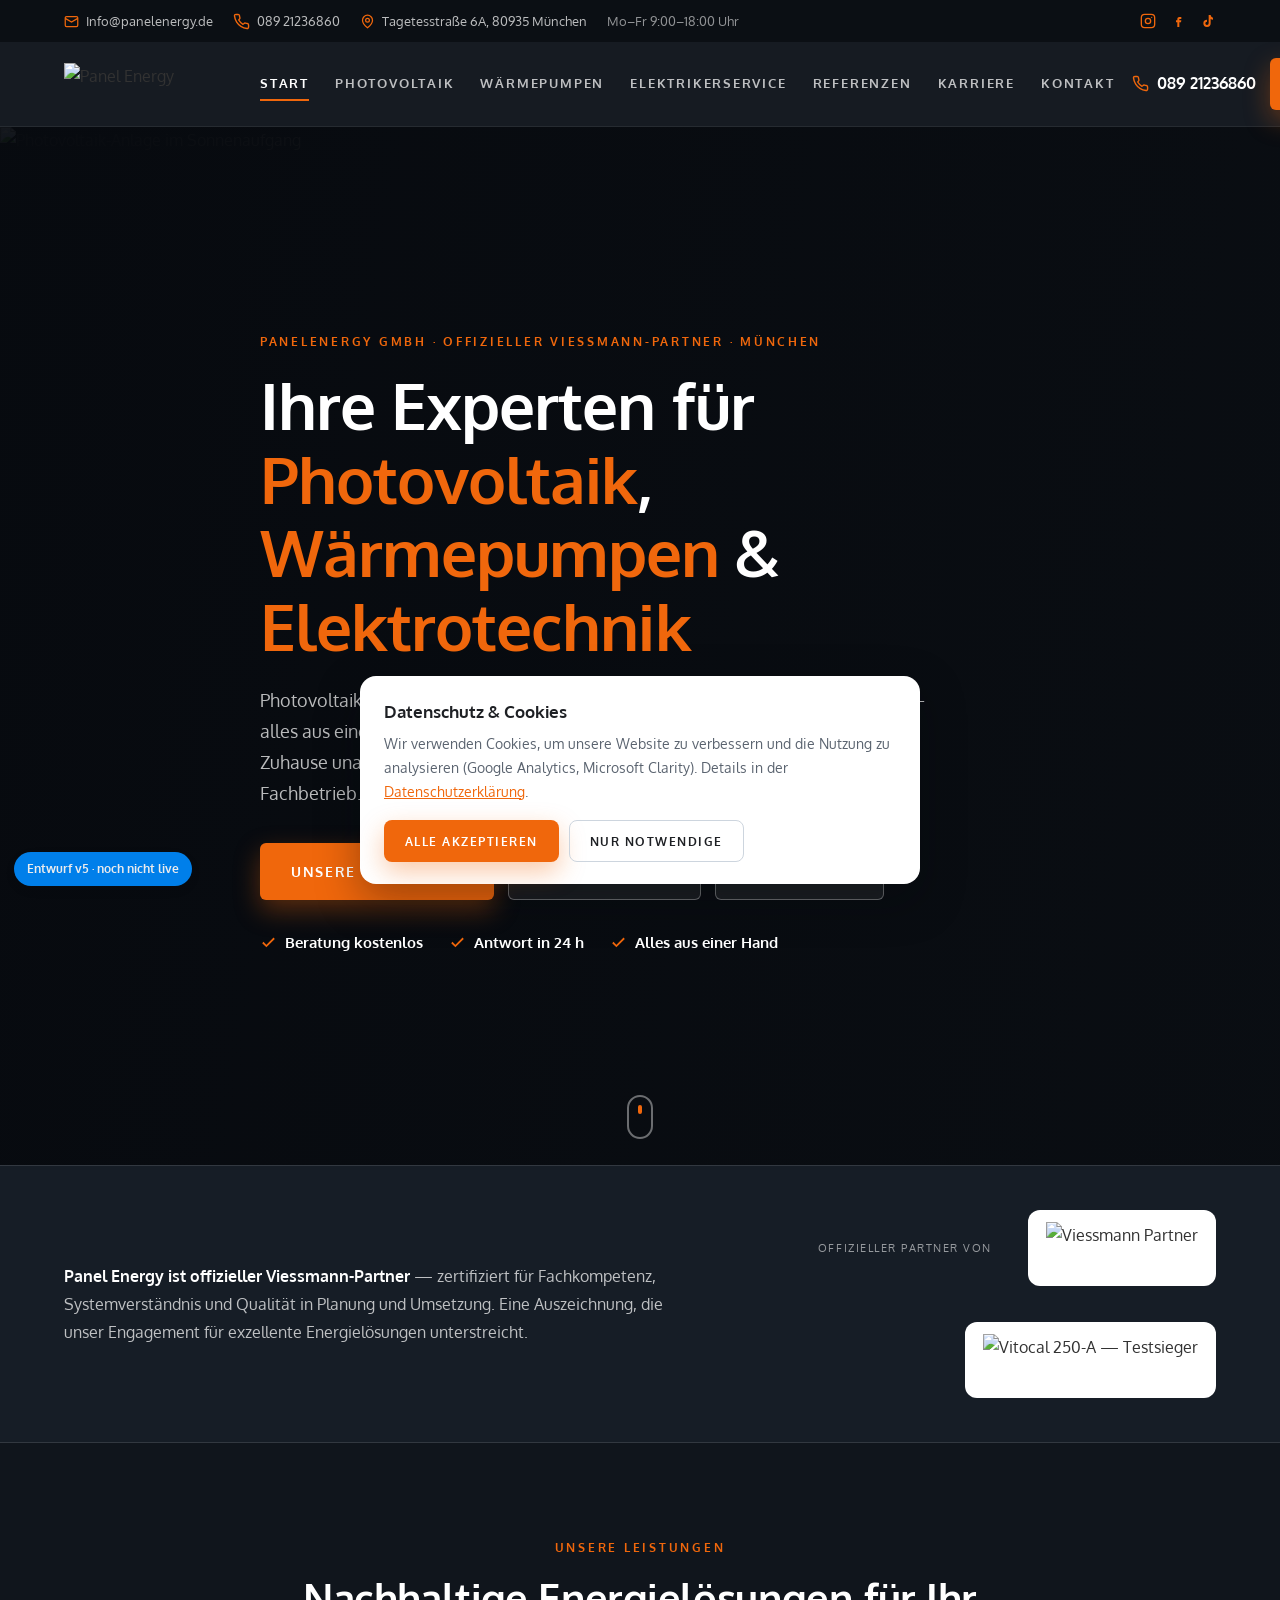
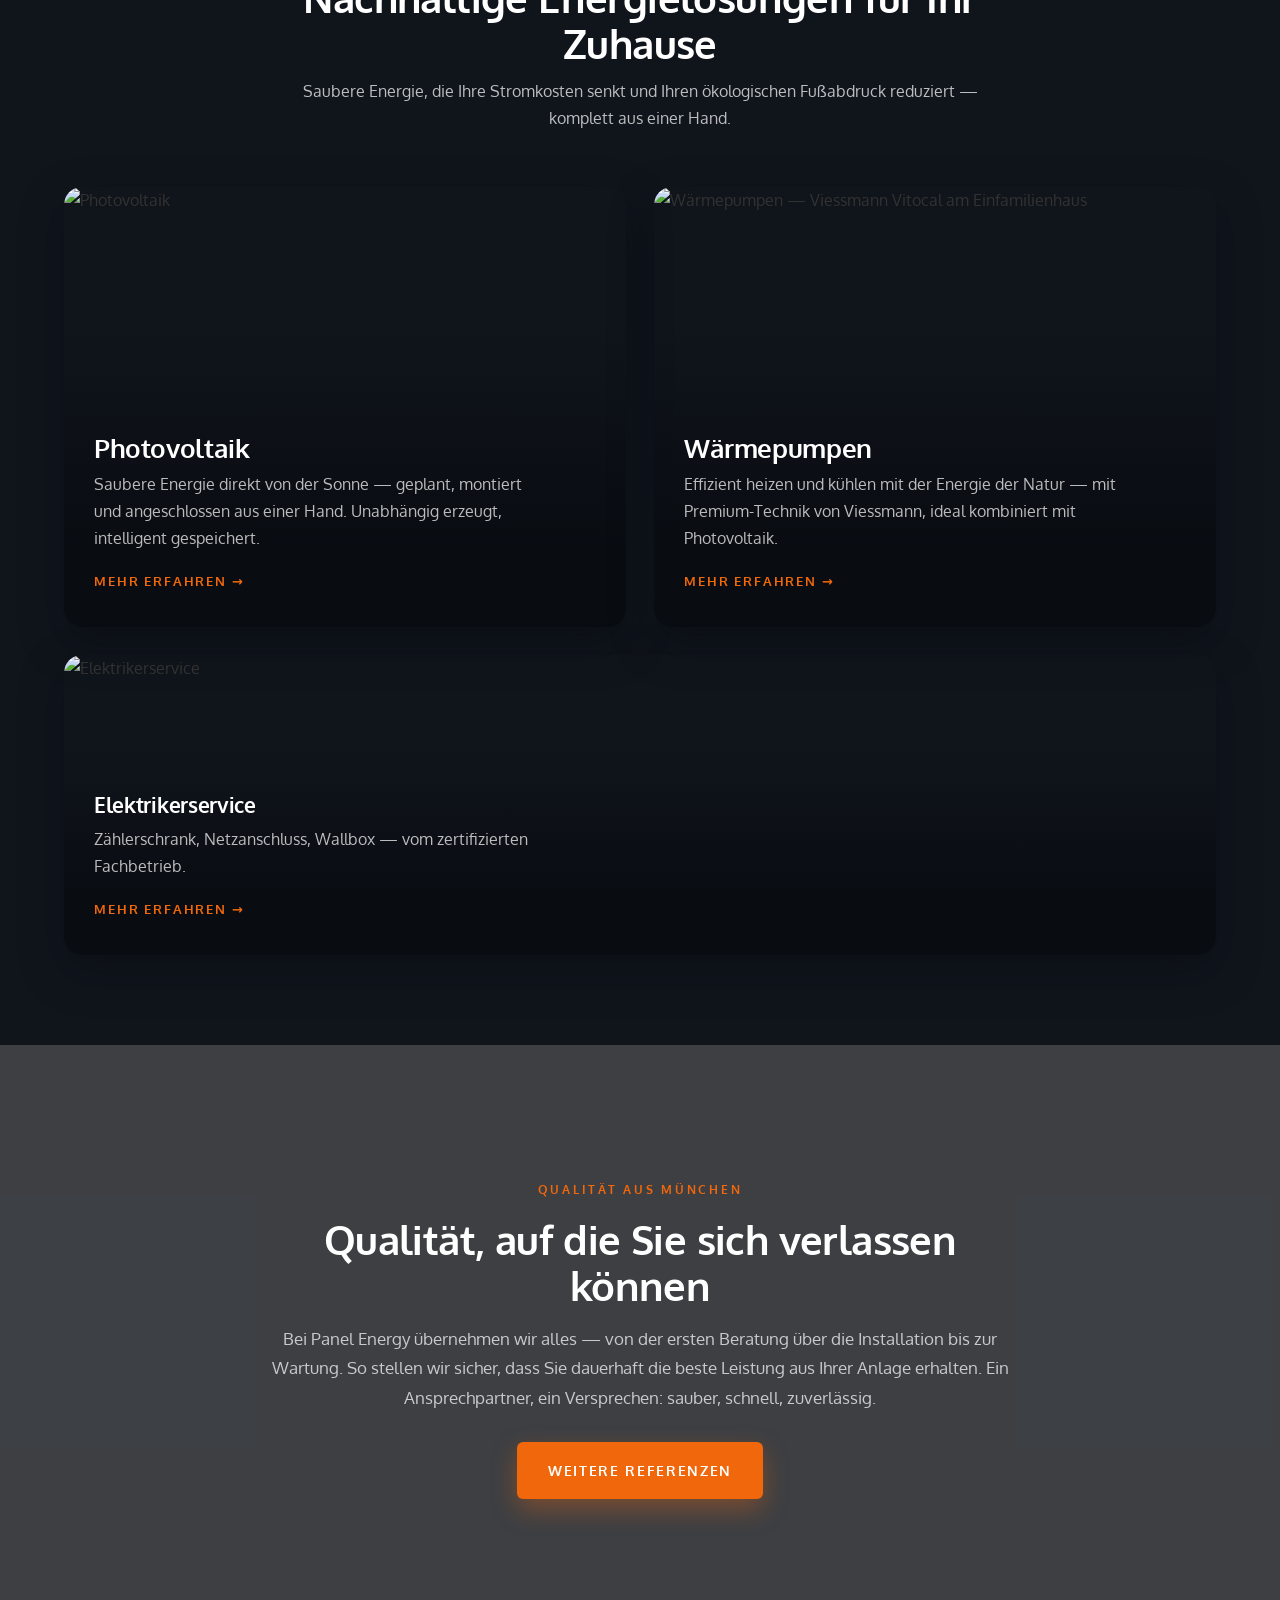
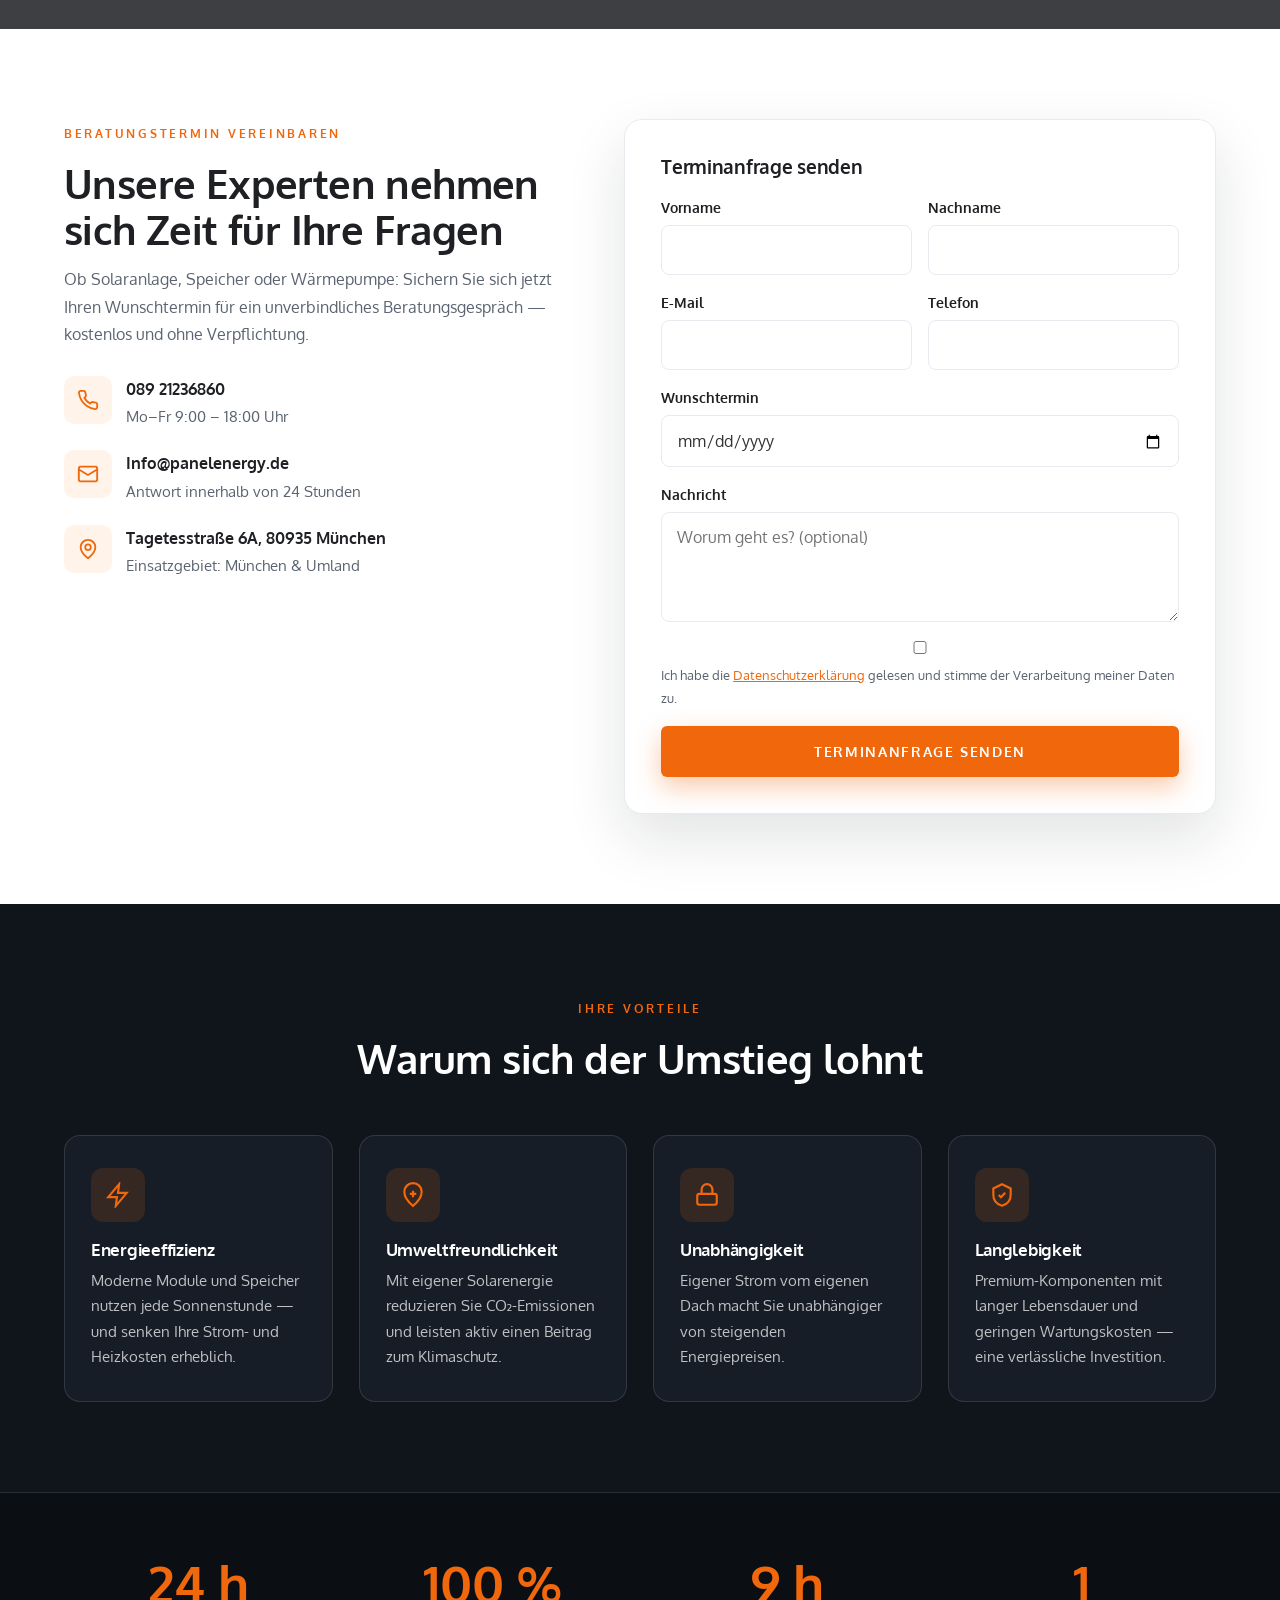
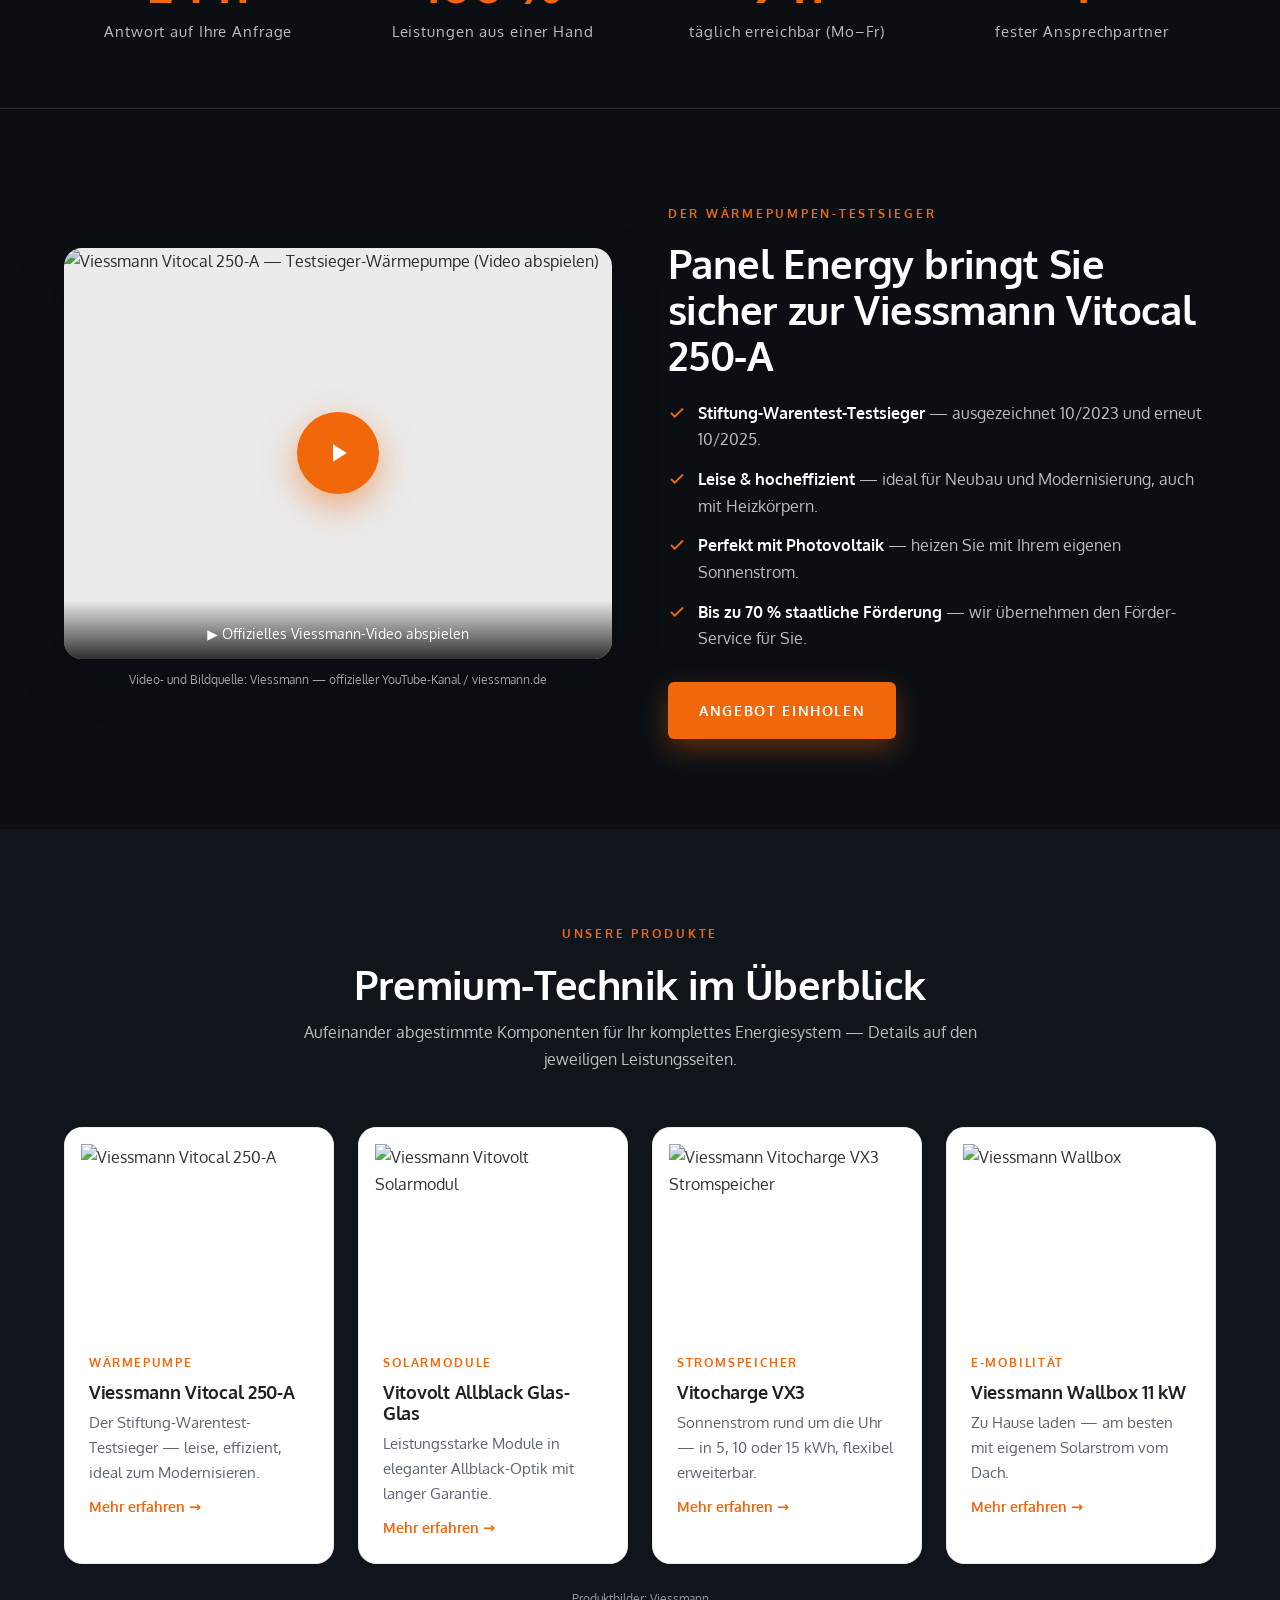
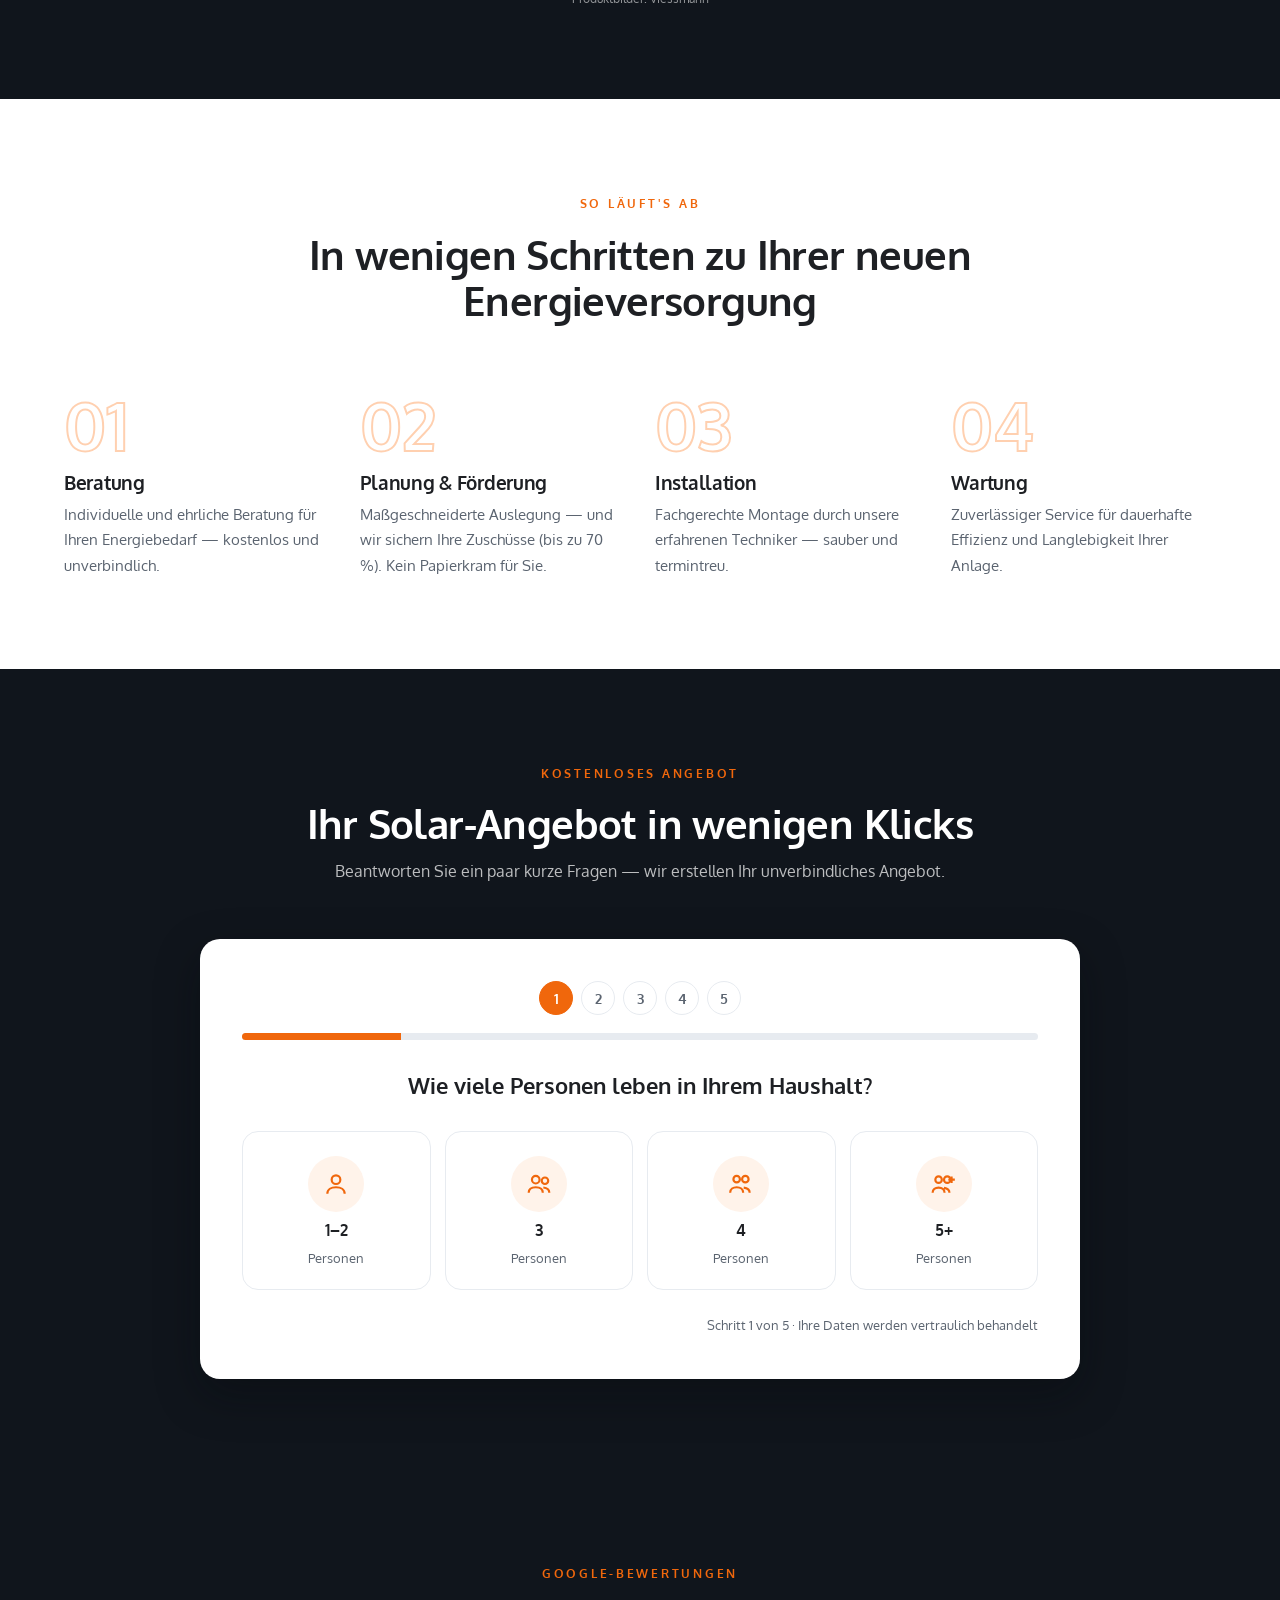
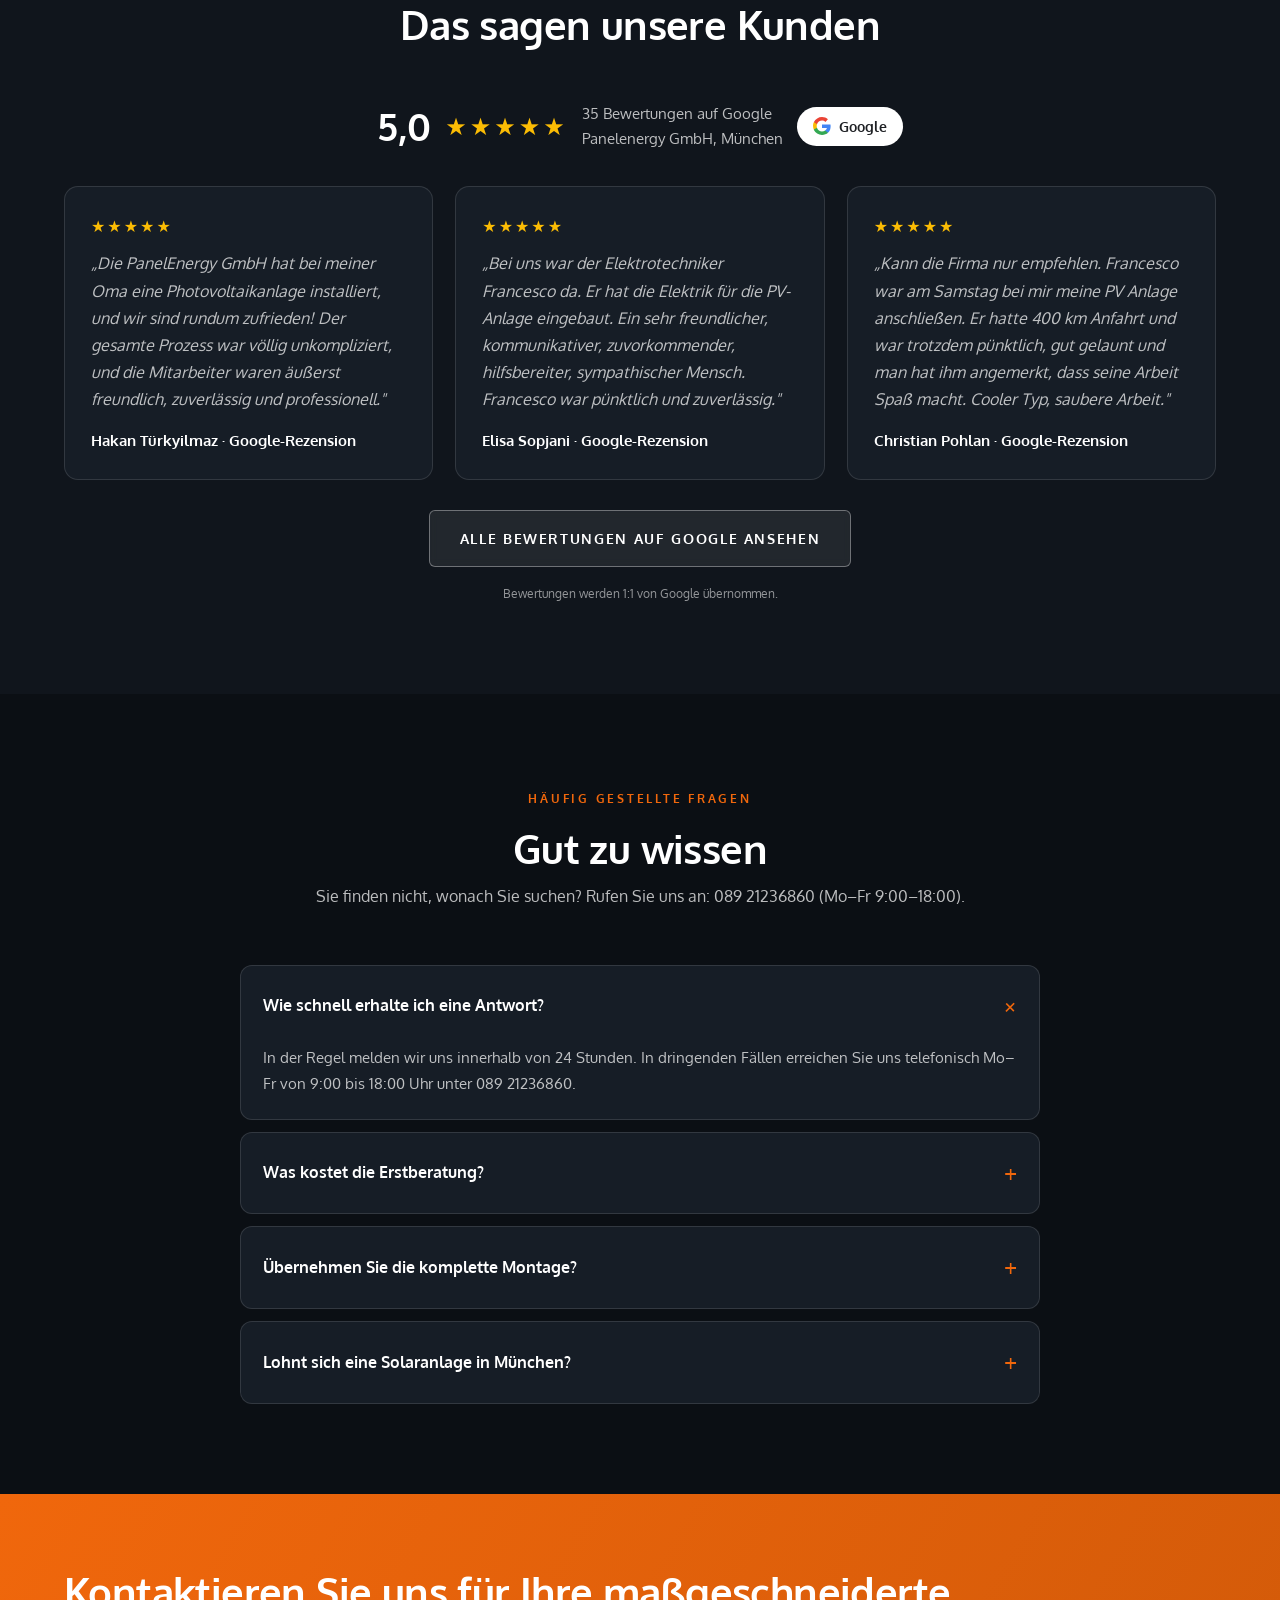
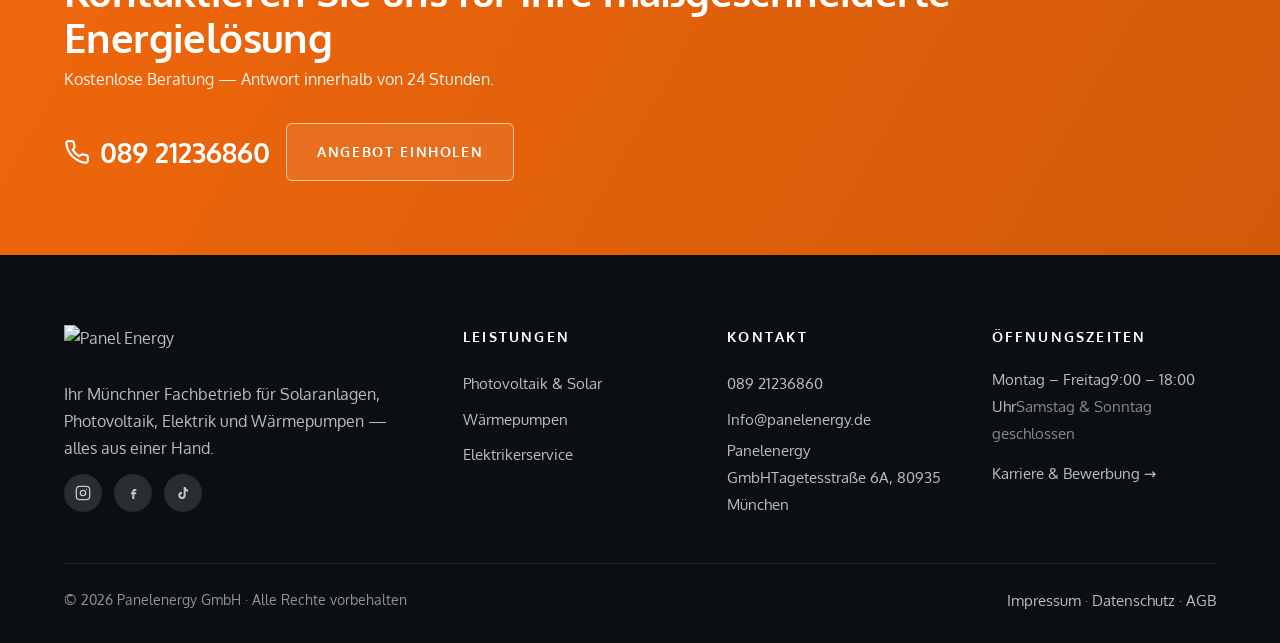
==== index.html @ d8f1307d "v7.1: Echte Google-Bewertungen eingesetzt (5,0 / 35 Rezensionen: Tuerkyilmaz, Sopjani, Pohlan) auf S" ====
<!DOCTYPE html>
<html lang="de">
<head>
<meta charset="UTF-8">
<meta name="viewport" content="width=device-width, initial-scale=1.0">
<title>Panel Energy — Ihre Experten für Photovoltaik &amp; Wärmepumpen in München</title>
<meta name="description" content="Panelenergy GmbH München — offizieller Viessmann-Partner: Photovoltaik, Wärmepumpen und Elektrikerservice aus einer Hand. Kostenlose Beratung, Antwort in 24 Stunden.">
<meta name="robots" content="noindex, nofollow">
<link rel="preconnect" href="https://fonts.googleapis.com"><link rel="preconnect" href="https://fonts.gstatic.com" crossorigin>
<link href="https://fonts.googleapis.com/css2?family=Oxygen:wght@300;400;700&display=swap" rel="stylesheet">
<link rel="icon" type="image/svg+xml" href="assets/favicon.svg">
<link rel="stylesheet" href="assets/style.css">
</head>
<body data-page="index">
<div id="hdr"></div>

<!-- HERO — volle Fläche, dunkles Overlay -->
<section class="hero3">
  <div class="bg"><img src="https://images.unsplash.com/photo-1613665813446-82a78c468a1d?q=80&w=1800&auto=format&fit=crop" alt="Photovoltaik-Anlage im Sonnenaufgang"></div>
  <div class="wrap"><div class="inner">
    <span class="eyebrow">Panelenergy GmbH · Offizieller Viessmann-Partner · München</span>
    <h1>Ihre Experten für <em>Photovoltaik</em>, <em>Wärmepumpen</em> &amp; <em>Elektrotechnik</em></h1>
    <p class="lead">Photovoltaik, Stromspeicher, Wärmepumpen und modernes Elektro-Handwerk — alles aus einer Hand: Wir senken Ihre Energiekosten dauerhaft und machen Ihr Zuhause unabhängig. Geplant, montiert und angeschlossen von Ihrem Münchner Fachbetrieb.</p>
    <div class="hero-cta">
      <a href="#leistungen" class="btn btn-primary">Unsere Leistungen</a>
      <a href="tel:+498921236860" class="btn btn-glass"><svg width="16" height="16" viewBox="0 0 24 24" fill="none" stroke="currentColor" stroke-width="2"><path d="M22 16.9v3a2 2 0 0 1-2.2 2 19.8 19.8 0 0 1-8.6-3.1 19.5 19.5 0 0 1-6-6 19.8 19.8 0 0 1-3.1-8.7A2 2 0 0 1 4.1 2h3a2 2 0 0 1 2 1.7c.1.9.3 1.8.6 2.6a2 2 0 0 1-.5 2.1L8.1 9.9a16 16 0 0 0 6 6l1.5-1.1a2 2 0 0 1 2.1-.5c.8.3 1.7.5 2.6.6a2 2 0 0 1 1.7 2z"/></svg>089 21236860</a>
      <a href="referenzen.html" class="btn btn-glass">Referenzen</a>
    </div>
    <div class="chips">
      <span class="chip"><svg width="17" height="17" viewBox="0 0 24 24" fill="none" stroke="currentColor" stroke-width="2.5"><path d="M20 6 9 17l-5-5"/></svg>Beratung kostenlos</span>
      <span class="chip"><svg width="17" height="17" viewBox="0 0 24 24" fill="none" stroke="currentColor" stroke-width="2.5"><path d="M20 6 9 17l-5-5"/></svg>Antwort in 24 h</span>
      <span class="chip"><svg width="17" height="17" viewBox="0 0 24 24" fill="none" stroke="currentColor" stroke-width="2.5"><path d="M20 6 9 17l-5-5"/></svg>Alles aus einer Hand</span>
    </div>
  </div></div>
  <div class="scroll-cue" aria-hidden="true"></div>
</section>

<!-- TRUST-STRIP: Viessmann-Partner -->
<div class="trust">
  <div class="wrap">
    <p class="reveal"><strong>Panel Energy ist offizieller Viessmann-Partner</strong> — zertifiziert für Fachkompetenz, Systemverständnis und Qualität in Planung und Umsetzung. Eine Auszeichnung, die unser Engagement für exzellente Energielösungen unterstreicht.</p>
    <div class="logos reveal d1">
      <span style="font-size:.68rem;color:var(--w55);letter-spacing:.14em;text-transform:uppercase;align-self:center">Offizieller Partner von</span>
      <span class="lg"><img src="https://thermosol-deutschland.de/wp-content/uploads/2025/08/Viessmann_SystemProfi_1_RGB_Wordmark_1.png" alt="Viessmann Partner"></span>
      <span class="lg"><img src="https://thermosol-deutschland.de/wp-content/uploads/2025/10/Vitocal_250a_Testsieger_Handelsblatt.webp" alt="Vitocal 250-A — Testsieger"></span>
    </div>
  </div>
</div>

<!-- LEISTUNGEN — grosse Bildkarten -->
<section class="sec-dark" id="leistungen">
  <div class="wrap">
    <div class="head reveal"><span class="eyebrow">Unsere Leistungen</span><h2>Nachhaltige Energielösungen für Ihr Zuhause</h2><p>Saubere Energie, die Ihre Stromkosten senkt und Ihren ökologischen Fußabdruck reduziert — komplett aus einer Hand.</p></div>
    <div class="svc-duo">
      <a href="leistung-photovoltaik.html" class="svc reveal">
        <img src="https://images.pexels.com/photos/159397/solar-panel-array-power-sun-electricity-159397.jpeg?auto=compress&cs=tinysrgb&w=1600" alt="Photovoltaik">
        <div class="bd"><h3>Photovoltaik</h3><p>Saubere Energie direkt von der Sonne — geplant, montiert und angeschlossen aus einer Hand. Unabhängig erzeugt, intelligent gespeichert.</p><span class="more">Mehr erfahren →</span></div>
      </a>
      <a href="leistung-waermepumpen.html" class="svc reveal d1">
        <img src="https://www.viessmann.de/content/dam/public-brands/de/referenzen/system-profi-haustour-magdeburg/system-profi-einfamilienhaus-magdeburg-frau-m-vitocal-1920x1080px.png/_jcr_content/renditions/original.image_file.1920.1080.file/system-profi-einfamilienhaus-magdeburg-frau-m-vitocal-1920x1080px.png" alt="Wärmepumpen — Viessmann Vitocal am Einfamilienhaus">
        <div class="bd"><h3>Wärmepumpen</h3><p>Effizient heizen und kühlen mit der Energie der Natur — mit Premium-Technik von Viessmann, ideal kombiniert mit Photovoltaik.</p><span class="more">Mehr erfahren →</span></div>
      </a>
    </div>
    <div class="svc-mini" style="grid-template-columns:1fr">
      <a href="leistung-elektrikerservice.html" class="svc small reveal">
        <img src="https://images.unsplash.com/photo-1621905251189-08b45d6a269e?q=80&w=1600&auto=format&fit=crop" alt="Elektrikerservice">
        <div class="bd"><h3>Elektrikerservice</h3><p>Zählerschrank, Netzanschluss, Wallbox — vom zertifizierten Fachbetrieb.</p><span class="more">Mehr erfahren →</span></div>
      </a>
    </div>
  </div>
</section>

<!-- QUALITY-BANNER -->
<section class="quality">
  <div class="wrap reveal">
    <span class="eyebrow">Qualität aus München</span>
    <h2>Qualität, auf die Sie sich verlassen können</h2>
    <p>Bei Panel Energy übernehmen wir alles — von der ersten Beratung über die Installation bis zur Wartung. So stellen wir sicher, dass Sie dauerhaft die beste Leistung aus Ihrer Anlage erhalten. Ein Ansprechpartner, ein Versprechen: sauber, schnell, zuverlässig.</p>
    <a href="referenzen.html" class="btn btn-primary">Weitere Referenzen</a>
  </div>
</section>

<!-- TERMIN-FORMULAR (weiss) -->
<section class="booking" id="beratung">
  <div class="wrap">
    <div class="reveal">
      <span class="eyebrow">Beratungstermin vereinbaren</span>
      <h2>Unsere Experten nehmen sich Zeit für Ihre Fragen</h2>
      <p style="margin-top:14px">Ob Solaranlage, Speicher oder Wärmepumpe: Sichern Sie sich jetzt Ihren Wunschtermin für ein unverbindliches Beratungsgespräch — kostenlos und ohne Verpflichtung.</p>
      <div class="contact-info" style="margin-top:28px">
        <div class="ci"><div class="ico"><svg width="22" height="22" viewBox="0 0 24 24" fill="none" stroke="currentColor" stroke-width="2"><path d="M22 16.9v3a2 2 0 0 1-2.2 2 19.8 19.8 0 0 1-8.6-3.1 19.5 19.5 0 0 1-6-6 19.8 19.8 0 0 1-3.1-8.7A2 2 0 0 1 4.1 2h3a2 2 0 0 1 2 1.7c.1.9.3 1.8.6 2.6a2 2 0 0 1-.5 2.1L8.1 9.9a16 16 0 0 0 6 6l1.5-1.1a2 2 0 0 1 2.1-.5c.8.3 1.7.5 2.6.6a2 2 0 0 1 1.7 2z"/></svg></div><div><b>089 21236860</b><span>Mo–Fr 9:00 – 18:00 Uhr</span></div></div>
        <div class="ci"><div class="ico"><svg width="22" height="22" viewBox="0 0 24 24" fill="none" stroke="currentColor" stroke-width="2"><rect x="2" y="4" width="20" height="16" rx="2"/><path d="m2 7 10 6 10-6"/></svg></div><div><b>Info@panelenergy.de</b><span>Antwort innerhalb von 24 Stunden</span></div></div>
        <div class="ci"><div class="ico"><svg width="22" height="22" viewBox="0 0 24 24" fill="none" stroke="currentColor" stroke-width="2"><path d="M20 10c0 6-8 12-8 12s-8-6-8-12a8 8 0 0 1 16 0z"/><circle cx="12" cy="10" r="3"/></svg></div><div><b>Tagetesstraße 6A, 80935 München</b><span>Einsatzgebiet: München &amp; Umland</span></div></div>
      </div>
    </div>
    <div class="form-card reveal d1">
      <h3 style="margin-bottom:18px">Terminanfrage senden</h3>
      <form class="form-grid js-form">
        <div class="field"><label>Vorname</label><input required></div>
        <div class="field"><label>Nachname</label><input required></div>
        <div class="field"><label>E-Mail</label><input type="email" required></div>
        <div class="field"><label>Telefon</label><input type="tel" required></div>
        <div class="field full"><label>Wunschtermin</label><input type="date"></div>
        <div class="field full"><label>Nachricht</label><textarea placeholder="Worum geht es? (optional)"></textarea></div>
        <div class="field full consent"><input type="checkbox" required><span>Ich habe die <a href="datenschutz.html">Datenschutzerklärung</a> gelesen und stimme der Verarbeitung meiner Daten zu.</span></div>
        <div class="field full"><button type="submit" class="btn btn-primary btn-block">Terminanfrage senden</button></div>
      </form>
    </div>
  </div>
</section>

<!-- VORTEILE -->
<section class="sec-dark benefits" id="vorteile">
  <div class="wrap">
    <div class="head reveal"><span class="eyebrow">Ihre Vorteile</span><h2>Warum sich der Umstieg lohnt</h2></div>
    <div class="grid">
      <div class="ben reveal"><div class="ico"><svg width="26" height="26" viewBox="0 0 24 24" fill="none" stroke="currentColor" stroke-width="2"><path d="M13 2 3 14h8l-1 8 10-12h-8l1-8z"/></svg></div><h3>Energieeffizienz</h3><p>Moderne Module und Speicher nutzen jede Sonnenstunde — und senken Ihre Strom- und Heizkosten erheblich.</p></div>
      <div class="ben reveal d1"><div class="ico"><svg width="26" height="26" viewBox="0 0 24 24" fill="none" stroke="currentColor" stroke-width="2"><path d="M12 22c5-4 8-8.5 8-13a8 8 0 1 0-16 0c0 4.5 3 9 8 13z"/><path d="M12 8v6M9 11h6"/></svg></div><h3>Umweltfreundlichkeit</h3><p>Mit eigener Solarenergie reduzieren Sie CO₂-Emissionen und leisten aktiv einen Beitrag zum Klimaschutz.</p></div>
      <div class="ben reveal d2"><div class="ico"><svg width="26" height="26" viewBox="0 0 24 24" fill="none" stroke="currentColor" stroke-width="2"><rect x="3" y="11" width="18" height="10" rx="2"/><path d="M7 11V7a5 5 0 0 1 10 0v4"/></svg></div><h3>Unabhängigkeit</h3><p>Eigener Strom vom eigenen Dach macht Sie unabhängiger von steigenden Energiepreisen.</p></div>
      <div class="ben reveal d3"><div class="ico"><svg width="26" height="26" viewBox="0 0 24 24" fill="none" stroke="currentColor" stroke-width="2"><path d="M12 2 4 6v6c0 5 3.4 8.6 8 10 4.6-1.4 8-5 8-10V6l-8-4z"/><path d="m9 12 2 2 4-4"/></svg></div><h3>Langlebigkeit</h3><p>Premium-Komponenten mit langer Lebensdauer und geringen Wartungskosten — eine verlässliche Investition.</p></div>
    </div>
  </div>
</section>

<!-- ZAHLEN-BAND -->
<div class="counters">
  <div class="wrap">
    <div class="cnt reveal"><div class="v"><span class="count" data-to="24">0</span> h</div><small>Antwort auf Ihre Anfrage</small></div>
    <div class="cnt reveal d1"><div class="v"><span class="count" data-to="100">0</span> %</div><small>Leistungen aus einer Hand</small></div>
    <div class="cnt reveal d2"><div class="v"><span class="count" data-to="9">0</span> h</div><small>täglich erreichbar (Mo–Fr)</small></div>
    <div class="cnt reveal d3"><div class="v">1</div><small>fester Ansprechpartner</small></div>
  </div>
</div>

<!-- PRODUKT-HIGHLIGHT: Viessmann Vitocal 250-A -->
<section class="sec-darker product">
  <div class="wrap">
    <div class="reveal"><div class="ph" style="position:relative;cursor:pointer;background:#000" id="vitocal-video" role="button" aria-label="Video abspielen">
      <img src="https://www.viessmann.de/content/dam/public-brands/master/products/heat-pump/vitocal-250-a/Vitocal-250-A-product-image-1-1.png/_jcr_content/renditions/original.image_file.1200.630.0,456,1920,1464.file/Vitocal-250-A-product-image-1-1.png" alt="Viessmann Vitocal 250-A — Testsieger-Wärmepumpe (Video abspielen)" style="opacity:.92;background:#fff">
      <span style="position:absolute;inset:0;display:grid;place-items:center">
        <span style="width:82px;height:82px;border-radius:50%;background:var(--orange);display:grid;place-items:center;box-shadow:0 12px 34px rgba(240,103,12,.5)">
          <svg width="30" height="30" viewBox="0 0 24 24" fill="#fff"><path d="M8 5v14l11-7z"/></svg>
        </span>
      </span>
      <span style="position:absolute;left:0;right:0;bottom:0;padding:22px 18px 14px;background:linear-gradient(transparent,rgba(0,0,0,.8));color:#fff;font-size:.85rem;text-align:center">▶ Offizielles Viessmann-Video abspielen</span>
    </div>
    <p class="vcap">Video- und Bildquelle: Viessmann — offizieller YouTube-Kanal / viessmann.de</p></div>
    <div class="reveal d1">
      <span class="eyebrow">Der Wärmepumpen-Testsieger</span>
      <h2>Panel Energy bringt Sie sicher zur Viessmann Vitocal 250-A</h2>
      <ul>
        <li><svg width="18" height="18" viewBox="0 0 24 24" fill="none" stroke="currentColor" stroke-width="2.5"><path d="M20 6 9 17l-5-5"/></svg><span><b>Stiftung-Warentest-Testsieger</b> — ausgezeichnet 10/2023 und erneut 10/2025.</span></li>
        <li><svg width="18" height="18" viewBox="0 0 24 24" fill="none" stroke="currentColor" stroke-width="2.5"><path d="M20 6 9 17l-5-5"/></svg><span><b>Leise &amp; hocheffizient</b> — ideal für Neubau und Modernisierung, auch mit Heizkörpern.</span></li>
        <li><svg width="18" height="18" viewBox="0 0 24 24" fill="none" stroke="currentColor" stroke-width="2.5"><path d="M20 6 9 17l-5-5"/></svg><span><b>Perfekt mit Photovoltaik</b> — heizen Sie mit Ihrem eigenen Sonnenstrom.</span></li>
        <li><svg width="18" height="18" viewBox="0 0 24 24" fill="none" stroke="currentColor" stroke-width="2.5"><path d="M20 6 9 17l-5-5"/></svg><span><b>Bis zu 70 % staatliche Förderung</b> — wir übernehmen den Förder-Service für Sie.</span></li>
      </ul>
      <a href="#angebot" class="btn btn-primary">Angebot einholen</a>
    </div>
  </div>
</section>
<script>
document.getElementById('vitocal-video').addEventListener('click', function(){
  this.innerHTML='<iframe src="https://www.youtube-nocookie.com/embed/5PefLl4Peqo?autoplay=1" title="Viessmann Vitocal 250-A" style="width:100%;aspect-ratio:16/9;border:0;display:block" allow="autoplay; encrypted-media; picture-in-picture" allowfullscreen></iframe>';
});
</script>

<!-- UNSERE PRODUKTE -->
<section class="sec-dark" id="produkte">
  <div class="wrap">
    <div class="head reveal"><span class="eyebrow">Unsere Produkte</span><h2>Premium-Technik im Überblick</h2><p>Aufeinander abgestimmte Komponenten für Ihr komplettes Energiesystem — Details auf den jeweiligen Leistungsseiten.</p></div>
    <div class="pcards four">
      <a class="pcard reveal" href="leistung-waermepumpen.html">
        <div class="pimg"><img class="contain" src="https://thermosol-deutschland.de/wp-content/uploads/2025/04/viessmann_waermepumpe1.webp" alt="Viessmann Vitocal 250-A"></div>
        <div class="pbd"><span class="ptag">Wärmepumpe</span><h3>Viessmann Vitocal 250-A</h3><p>Der Stiftung-Warentest-Testsieger — leise, effizient, ideal zum Modernisieren.</p><span class="more">Mehr erfahren →</span></div>
      </a>
      <a class="pcard reveal d1" href="leistung-photovoltaik.html">
        <div class="pimg"><img class="contain" src="https://thermosol-deutschland.de/wp-content/uploads/2025/05/Viessmann-PV-Solarmodul-Vitovolt-445.webp" alt="Viessmann Vitovolt Solarmodul"></div>
        <div class="pbd"><span class="ptag">Solarmodule</span><h3>Vitovolt Allblack Glas-Glas</h3><p>Leistungsstarke Module in eleganter Allblack-Optik mit langer Garantie.</p><span class="more">Mehr erfahren →</span></div>
      </a>
      <a class="pcard reveal d2" href="leistung-photovoltaik.html">
        <div class="pimg"><img class="contain" src="https://thermosol-deutschland.de/wp-content/uploads/2025/05/Vitocharge-VX3-Typ-10kwh.jpg" alt="Viessmann Vitocharge VX3 Stromspeicher"></div>
        <div class="pbd"><span class="ptag">Stromspeicher</span><h3>Vitocharge VX3</h3><p>Sonnenstrom rund um die Uhr — in 5, 10 oder 15 kWh, flexibel erweiterbar.</p><span class="more">Mehr erfahren →</span></div>
      </a>
      <a class="pcard reveal d3" href="leistung-elektrikerservice.html">
        <div class="pimg"><img class="contain" src="https://thermosol-deutschland.de/wp-content/uploads/2025/05/Viessmann-Wallbox.jpg" alt="Viessmann Wallbox"></div>
        <div class="pbd"><span class="ptag">E-Mobilität</span><h3>Viessmann Wallbox 11 kW</h3><p>Zu Hause laden — am besten mit eigenem Solarstrom vom Dach.</p><span class="more">Mehr erfahren →</span></div>
      </a>
    </div>
    <p class="center reveal" style="margin-top:24px;font-size:.78rem;color:var(--w55)">Produktbilder: Viessmann</p>
  </div>
</section>

<!-- 4 SCHRITTE (weiss) -->
<section class="steps4" id="ablauf">
  <div class="wrap">
    <div class="head reveal"><span class="eyebrow">So läuft's ab</span><h2>In wenigen Schritten zu Ihrer neuen Energieversorgung</h2></div>
    <div class="grid">
      <div class="st4 reveal"><div class="n">01</div><h3>Beratung</h3><p>Individuelle und ehrliche Beratung für Ihren Energiebedarf — kostenlos und unverbindlich.</p></div>
      <div class="st4 reveal d1"><div class="n">02</div><h3>Planung &amp; Förderung</h3><p>Maßgeschneiderte Auslegung — und wir sichern Ihre Zuschüsse (bis zu 70 %). Kein Papierkram für Sie.</p></div>
      <div class="st4 reveal d2"><div class="n">03</div><h3>Installation</h3><p>Fachgerechte Montage durch unsere erfahrenen Techniker — sauber und termintreu.</p></div>
      <div class="st4 reveal d3"><div class="n">04</div><h3>Wartung</h3><p>Zuverlässiger Service für dauerhafte Effizienz und Langlebigkeit Ihrer Anlage.</p></div>
    </div>
  </div>
</section>

<!-- ANFRAGE-PANEL -->
<section class="offer2" id="angebot">
  <div class="wrap">
    <div class="head reveal"><span class="eyebrow">Kostenloses Angebot</span><h2>Ihr Solar-Angebot in wenigen Klicks</h2><p>Beantworten Sie ein paar kurze Fragen — wir erstellen Ihr unverbindliches Angebot.</p></div>
    <div class="quiz2 reveal d1">
      <div class="qsteps-label"><span class="qsl on">1</span><span class="qsl">2</span><span class="qsl">3</span><span class="qsl">4</span><span class="qsl">5</span></div>
      <div class="prog"><i id="prog"></i></div>
      <div class="qstep active" data-step="1"><div class="q">Wie viele Personen leben in Ihrem Haushalt?</div><div class="opt3grid">
        <div class="opt3" onclick="qNext()"><span class="qi"><svg width="26" height="26" viewBox="0 0 24 24" fill="none" stroke="currentColor" stroke-width="2"><circle cx="12" cy="8" r="4"/><path d="M4 21c0-4 3.6-6 8-6s8 2 8 6"/></svg></span><b>1–2</b><small>Personen</small></div>
        <div class="opt3" onclick="qNext()"><span class="qi"><svg width="26" height="26" viewBox="0 0 24 24" fill="none" stroke="currentColor" stroke-width="2"><circle cx="9" cy="8" r="3.5"/><path d="M2.5 20c0-3.5 3-5 6.5-5s6.5 1.5 6.5 5"/><circle cx="17.5" cy="9" r="3"/><path d="M16 15.2c3 .3 5.5 1.8 5.5 4.8"/></svg></span><b>3</b><small>Personen</small></div>
        <div class="opt3" onclick="qNext()"><span class="qi"><svg width="26" height="26" viewBox="0 0 24 24" fill="none" stroke="currentColor" stroke-width="2"><circle cx="8" cy="7.5" r="3"/><circle cx="16" cy="7.5" r="3"/><path d="M2 20c0-3.3 2.7-5 6-5s6 1.7 6 5M14.5 15.3c2.8.4 5.5 1.9 5.5 4.7"/></svg></span><b>4</b><small>Personen</small></div>
        <div class="opt3" onclick="qNext()"><span class="qi"><svg width="26" height="26" viewBox="0 0 24 24" fill="none" stroke="currentColor" stroke-width="2"><circle cx="7" cy="8" r="3"/><circle cx="15" cy="8" r="3"/><path d="M1.5 20c0-3 2.5-4.7 5.5-4.7S12.5 17 12.5 20M12 15.6c2.6.4 5 1.8 5 4.4M19 5v6M22 8h-6"/></svg></span><b>5+</b><small>Personen</small></div>
      </div></div>
      <div class="qstep" data-step="2"><div class="q">Wie hoch ist Ihr jährlicher Stromverbrauch?</div><div class="opt3grid">
        <div class="opt3" onclick="qNext()"><span class="qi"><svg width="26" height="26" viewBox="0 0 24 24" fill="none" stroke="currentColor" stroke-width="2"><path d="M13 2 3 14h8l-1 8 10-12h-8l1-8z"/></svg></span><b>bis 3.000</b><small>kWh / Jahr</small></div>
        <div class="opt3" onclick="qNext()"><span class="qi"><svg width="26" height="26" viewBox="0 0 24 24" fill="none" stroke="currentColor" stroke-width="2"><path d="M13 2 3 14h8l-1 8 10-12h-8l1-8z"/></svg></span><b>bis 4.000</b><small>kWh / Jahr</small></div>
        <div class="opt3" onclick="qNext()"><span class="qi"><svg width="26" height="26" viewBox="0 0 24 24" fill="none" stroke="currentColor" stroke-width="2"><path d="M13 2 3 14h8l-1 8 10-12h-8l1-8z"/></svg></span><b>bis 5.000</b><small>kWh / Jahr</small></div>
        <div class="opt3" onclick="qNext()"><span class="qi"><svg width="26" height="26" viewBox="0 0 24 24" fill="none" stroke="currentColor" stroke-width="2"><path d="M13 2 3 14h8l-1 8 10-12h-8l1-8z"/></svg></span><b>ab 6.000</b><small>kWh / Jahr</small></div>
      </div></div>
      <div class="qstep" data-step="3"><div class="q">Wann verbrauchen Sie am meisten Strom?</div><div class="opt3grid two">
        <div class="opt3" onclick="qNext()"><span class="qi"><svg width="26" height="26" viewBox="0 0 24 24" fill="none" stroke="currentColor" stroke-width="2"><circle cx="12" cy="12" r="4"/><path d="M12 2v3M12 19v3M2 12h3M19 12h3M5 5l2 2M17 17l2 2M19 5l-2 2M7 17l-2 2"/></svg></span><b>Über den Tag</b><small>verteilt</small></div>
        <div class="opt3" onclick="qNext()"><span class="qi"><svg width="26" height="26" viewBox="0 0 24 24" fill="none" stroke="currentColor" stroke-width="2"><path d="M21 13A9 9 0 1 1 11 3a7 7 0 0 0 10 10z"/></svg></span><b>Morgens &amp; abends</b><small>Berufstätigen-Haushalt</small></div>
      </div></div>
      <div class="qstep" data-step="4"><div class="q">Wie groß ist Ihre nutzbare Dachfläche?</div><div class="opt3grid">
        <div class="opt3" onclick="qNext()"><span class="qi"><svg width="26" height="26" viewBox="0 0 24 24" fill="none" stroke="currentColor" stroke-width="2"><path d="M3 11 12 4l9 7"/><path d="M6 9.5V20h12V9.5"/></svg></span><b>ca. 15 m²</b><small>Dachfläche</small></div>
        <div class="opt3" onclick="qNext()"><span class="qi"><svg width="26" height="26" viewBox="0 0 24 24" fill="none" stroke="currentColor" stroke-width="2"><path d="M3 11 12 4l9 7"/><path d="M6 9.5V20h12V9.5M9 13h6M9 16.5h6"/></svg></span><b>ca. 30 m²</b><small>Dachfläche</small></div>
        <div class="opt3" onclick="qNext()"><span class="qi"><svg width="26" height="26" viewBox="0 0 24 24" fill="none" stroke="currentColor" stroke-width="2"><path d="M3 11 12 4l9 7"/><path d="M6 9.5V20h12V9.5M9 13h6M9 16.5h6M12 11.5v8"/></svg></span><b>ca. 45 m²</b><small>Dachfläche</small></div>
        <div class="opt3" onclick="qNext()"><span class="qi"><svg width="26" height="26" viewBox="0 0 24 24" fill="none" stroke="currentColor" stroke-width="2"><path d="M3 11 12 4l9 7"/><path d="M6 9.5V20h12V9.5M8.5 12.5h7M8.5 15h7M8.5 17.5h7M12 11v9"/></svg></span><b>ab 60 m²</b><small>Dachfläche</small></div>
      </div></div>
      <div class="qstep" data-step="5"><div class="q">Fast geschafft — wohin dürfen wir Ihr Angebot senden?</div><form class="form-grid js-form"><div class="field"><input placeholder="Vorname" required></div><div class="field"><input placeholder="Nachname" required></div><div class="field full"><input type="email" placeholder="E-Mail-Adresse" required></div><div class="field full"><input type="tel" placeholder="Telefonnummer" required></div><div class="field full"><button type="submit" class="btn btn-primary btn-block">Kostenloses Angebot anfordern</button></div></form></div>
      <div class="foot"><button class="back" id="qback" onclick="qPrev()" style="visibility:hidden">← Zurück</button><span id="qcount">Schritt 1 von 5 · Ihre Daten werden vertraulich behandelt</span></div>
    </div>
  </div>
</section>

<!-- GOOGLE-BEWERTUNGEN -->
<section class="sec-dark greview" id="bewertungen">
  <div class="wrap">
    <div class="head reveal"><span class="eyebrow">Google-Bewertungen</span><h2>Das sagen unsere Kunden</h2></div>
    <div class="gsum reveal">
      <span class="gscore">5,0</span>
      <span class="gstars">★★★★★</span>
      <small>35 Bewertungen auf Google<br>Panelenergy GmbH, München</small>
      <span class="gbadge"><svg width="18" height="18" viewBox="0 0 24 24"><path fill="#4285F4" d="M23.5 12.3c0-.8-.1-1.6-.2-2.4H12v4.6h6.5c-.3 1.5-1.1 2.8-2.4 3.6v3h3.9c2.3-2.1 3.5-5.2 3.5-8.8z"/><path fill="#34A853" d="M12 24c3.2 0 6-1.1 8-2.9l-3.9-3c-1.1.7-2.5 1.2-4.1 1.2-3.1 0-5.8-2.1-6.7-5H1.2v3.1C3.2 21.3 7.3 24 12 24z"/><path fill="#FBBC04" d="M5.3 14.3c-.5-1.5-.5-3.1 0-4.6V6.6H1.2c-1.6 3.2-1.6 7 0 10.2l4.1-2.5z"/><path fill="#EA4335" d="M12 4.7c1.7 0 3.3.6 4.5 1.8l3.4-3.4C17.9 1.1 15.1 0 12 0 7.3 0 3.2 2.7 1.2 6.6l4.1 3.1c.9-2.9 3.6-5 6.7-5z"/></svg>Google</span>
    </div>
    <div class="testi">
      <div class="tcard reveal"><div class="stars">★★★★★</div><p>„Die PanelEnergy GmbH hat bei meiner Oma eine Photovoltaikanlage installiert, und wir sind rundum zufrieden! Der gesamte Prozess war völlig unkompliziert, und die Mitarbeiter waren äußerst freundlich, zuverlässig und professionell."</p><div class="who">Hakan Türkyilmaz · Google-Rezension</div></div>
      <div class="tcard reveal d1"><div class="stars">★★★★★</div><p>„Bei uns war der Elektrotechniker Francesco da. Er hat die Elektrik für die PV-Anlage eingebaut. Ein sehr freundlicher, kommunikativer, zuvorkommender, hilfsbereiter, sympathischer Mensch. Francesco war pünktlich und zuverlässig."</p><div class="who">Elisa Sopjani · Google-Rezension</div></div>
      <div class="tcard reveal d2"><div class="stars">★★★★★</div><p>„Kann die Firma nur empfehlen. Francesco war am Samstag bei mir meine PV Anlage anschließen. Er hatte 400 km Anfahrt und war trotzdem pünktlich, gut gelaunt und man hat ihm angemerkt, dass seine Arbeit Spaß macht. Cooler Typ, saubere Arbeit."</p><div class="who">Christian Pohlan · Google-Rezension</div></div>
    </div>
    <div class="center reveal" style="margin-top:30px"><a class="btn btn-glass" href="https://www.google.com/search?q=Panel+Energy+M%C3%BCnchen+Bewertungen" target="_blank" rel="noopener">Alle Bewertungen auf Google ansehen</a></div>
    <p class="center reveal" style="margin-top:16px;font-size:.78rem;color:var(--w55)">Bewertungen werden 1:1 von Google übernommen.</p>
  </div>
</section>

<!-- FAQ (dunkel) -->
<section class="sec-darker" id="faq">
  <div class="wrap">
    <div class="head reveal"><span class="eyebrow">Häufig gestellte Fragen</span><h2>Gut zu wissen</h2><p>Sie finden nicht, wonach Sie suchen? Rufen Sie uns an: 089 21236860 (Mo–Fr 9:00–18:00).</p></div>
    <div class="faq-list reveal d1">
      <details open><summary>Wie schnell erhalte ich eine Antwort?</summary><p>In der Regel melden wir uns innerhalb von 24 Stunden. In dringenden Fällen erreichen Sie uns telefonisch Mo–Fr von 9:00 bis 18:00 Uhr unter 089 21236860.</p></details>
      <details><summary>Was kostet die Erstberatung?</summary><p>Ihre Erstberatung inklusive Vor-Ort-Termin und individuellem Angebot ist vollständig kostenlos und unverbindlich.</p></details>
      <details><summary>Übernehmen Sie die komplette Montage?</summary><p>Ja. Von der Planung über die Elektroarbeiten bis zur Inbetriebnahme erhalten Sie alle Leistungen aus einer Hand — mit nur einem Ansprechpartner.</p></details>
      <details><summary>Lohnt sich eine Solaranlage in München?</summary><p>Ja — dank hoher Sonneneinstrahlung in Südbayern und steigender Strompreise amortisieren sich Anlagen in der Regel deutlich schneller, als viele erwarten. Wir rechnen es Ihnen ehrlich vor.</p></details>
    </div>
  </div>
</section>

<!-- CTA-BAND -->
<section class="cta-band" id="kontakt-cta">
  <div class="wrap">
    <div><h2>Kontaktieren Sie uns für Ihre maßgeschneiderte Energielösung</h2><p>Kostenlose Beratung — Antwort innerhalb von 24 Stunden.</p></div>
    <div style="display:flex;gap:16px;align-items:center;flex-wrap:wrap">
      <a href="tel:+498921236860" class="phone-lg"><svg width="26" height="26" viewBox="0 0 24 24" fill="none" stroke="currentColor" stroke-width="2"><path d="M22 16.9v3a2 2 0 0 1-2.2 2 19.8 19.8 0 0 1-8.6-3.1 19.5 19.5 0 0 1-6-6 19.8 19.8 0 0 1-3.1-8.7A2 2 0 0 1 4.1 2h3a2 2 0 0 1 2 1.7c.1.9.3 1.8.6 2.6a2 2 0 0 1-.5 2.1L8.1 9.9a16 16 0 0 0 6 6l1.5-1.1a2 2 0 0 1 2.1-.5c.8.3 1.7.5 2.6.6a2 2 0 0 1 1.7 2z"/></svg>089 21236860</a>
      <a href="#angebot" class="btn btn-glass">Angebot einholen</a>
    </div>
  </div>
</section>

<div id="ftr"></div>
<script src="assets/site.js"></script>
</body>
</html>
---- assets/style.css ----
/* ============================================================
   PANEL ENERGY — v4 "Premium Dark" (Aufbau & Nutzerführung nach
   ThermoSol-Vorbild, eigenständiges Design in Panel-Energy-CI)
   ============================================================ */
:root{
  --orange:#F0670C; --orange-600:#d25a09; --blue:#008AFD;
  --ink:#1e2024; --ink-2:#323232; --muted:#5b6470; --line:#e7ebf0;
  --dark-0:#0b0f14; --dark-1:#10151c; --dark-2:#161d26; --dark-3:#1e2731;
  --w:#ffffff; --w72:rgba(255,255,255,.72); --w55:rgba(255,255,255,.55); --w12:rgba(255,255,255,.12);
  --soft:#f4f7fb;
  --radius:14px; --shadow:0 16px 44px rgba(5,8,12,.35); --shadow-sm:0 4px 14px rgba(20,24,31,.08); --wrap:1200px;
  --font:'Oxygen', system-ui, -apple-system, 'Segoe UI', Roboto, sans-serif;
}
*{box-sizing:border-box;margin:0;padding:0}
html{scroll-behavior:smooth}
body{font-family:var(--font);color:var(--ink-2);background:#fff;line-height:1.7;-webkit-font-smoothing:antialiased;overflow-x:hidden}
h1,h2,h3{color:var(--ink);line-height:1.15;font-weight:700;letter-spacing:-.015em}
h1{font-size:clamp(2.3rem,5vw,4rem)}
h2{font-size:clamp(1.7rem,3.4vw,2.5rem)}
h3{font-size:1.18rem}
p{color:var(--muted)}
a{color:inherit;text-decoration:none}
img{max-width:100%;display:block}
.wrap{max-width:var(--wrap);margin:0 auto;padding:0 24px}
section{padding:90px 0}
.eyebrow{display:inline-block;font-size:.78rem;font-weight:700;letter-spacing:.22em;text-transform:uppercase;color:var(--orange);margin-bottom:16px}
.lead{font-size:1.14rem;max-width:62ch}
.center{text-align:center}
.head{max-width:700px;margin:0 auto 54px;text-align:center}
.head p{margin-top:12px}

/* Dark sections */
.sec-dark{background:var(--dark-1)}
.sec-darker{background:var(--dark-0)}
.sec-dark h1,.sec-dark h2,.sec-dark h3,.sec-darker h1,.sec-darker h2,.sec-darker h3{color:var(--w)}
.sec-dark p,.sec-darker p{color:var(--w72)}
.sec-soft{background:var(--soft)}

/* Buttons — uppercase, ThermoSol-artig */
.btn{display:inline-flex;align-items:center;justify-content:center;gap:.55em;font-weight:700;font-size:.86rem;letter-spacing:.12em;text-transform:uppercase;padding:16px 30px;border-radius:6px;transition:transform .18s,background .18s,box-shadow .18s,border-color .18s;cursor:pointer;border:1.5px solid transparent;white-space:nowrap;font-family:inherit}
.btn-primary{background:var(--orange);color:#fff;box-shadow:0 10px 26px rgba(240,103,12,.35)}
.btn-primary:hover{background:var(--orange-600);transform:translateY(-2px)}
.btn-glass{background:rgba(255,255,255,.08);color:#fff;border-color:rgba(255,255,255,.35);backdrop-filter:blur(4px)}
.btn-glass:hover{background:rgba(255,255,255,.18);transform:translateY(-2px)}
.btn-dark{background:var(--dark-1);color:#fff}
.btn-dark:hover{background:var(--dark-3);transform:translateY(-2px)}
.btn-outline{background:transparent;color:var(--ink);border-color:#cdd5de}
.btn-outline:hover{border-color:var(--orange);color:var(--orange)}
.btn-block{width:100%}

/* Reveal */
.reveal{opacity:0;transform:translateY(30px);transition:opacity .8s ease,transform .8s ease}
.reveal.in{opacity:1;transform:none}
.reveal.d1{transition-delay:.1s}.reveal.d2{transition-delay:.2s}.reveal.d3{transition-delay:.3s}

/* Topbar */
.topbar{background:var(--dark-0);color:var(--w72);font-size:.84rem;position:relative;z-index:60}
.topbar .wrap{display:flex;align-items:center;justify-content:space-between;min-height:42px;gap:18px}
.topbar .ti{display:flex;align-items:center;gap:20px;flex-wrap:wrap}
.topbar a{color:var(--w72);display:inline-flex;align-items:center;gap:7px}
.topbar a:hover{color:#fff}
.topbar svg{color:var(--orange)}
.topbar .soc{display:flex;gap:14px}
.topbar .soc a:hover{color:var(--orange)}

/* Header — dunkel & sticky (ThermoSol) */
header{position:sticky;top:0;z-index:50;background:rgba(13,18,25,.96);backdrop-filter:blur(12px);border-bottom:1px solid rgba(255,255,255,.07);transition:box-shadow .2s}
header.scrolled{box-shadow:0 10px 30px rgba(0,0,0,.4)}
.nav{display:flex;align-items:center;justify-content:space-between;height:84px;gap:18px}
.logo{flex:none;display:block;width:178px}
.logo img{height:42px;width:178px;max-width:none;object-fit:contain;object-position:left center}
.menu{display:flex;align-items:center;gap:26px}
.menu a{font-size:.8rem;font-weight:700;letter-spacing:.14em;text-transform:uppercase;color:var(--w72);position:relative;padding:6px 0}
.menu a::after{content:"";position:absolute;left:0;bottom:0;width:0;height:2px;background:var(--orange);transition:width .22s}
.menu a:hover,.menu a.active{color:#fff}
.menu a:hover::after,.menu a.active::after{width:100%}
.nav-cta{display:flex;align-items:center;gap:14px}
.nav-cta .btn{padding:13px 22px}
.phone{display:flex;align-items:center;gap:8px;font-weight:700;color:#fff;white-space:nowrap}
.phone svg{color:var(--orange)}
.burger{display:none;background:none;border:0;cursor:pointer;padding:6px}
.burger span{display:block;width:26px;height:2px;background:#fff;margin:5px 0;transition:.2s}

/* HERO — volle Fläche */
.hero3{position:relative;min-height:88vh;display:flex;align-items:center;background:var(--dark-0);overflow:hidden}
.hero3 .bg{position:absolute;inset:0}
.hero3 .bg img{width:100%;height:100%;object-fit:cover}
.hero3 .bg::after{content:"";position:absolute;inset:0;background:linear-gradient(100deg,rgba(7,10,15,.94) 8%,rgba(7,10,15,.66) 48%,rgba(7,10,15,.30))}
.hero3 .wrap{position:relative;z-index:2;padding-top:110px;padding-bottom:120px}
.hero3 .inner{max-width:760px}
.hero3 h1{color:#fff;margin-bottom:22px}
.hero3 h1 em{color:var(--orange);font-style:normal}
.hero3 .lead{color:var(--w72);margin-bottom:34px}
.hero3 .hero-cta{display:flex;gap:14px;flex-wrap:wrap;margin-bottom:30px}
.hero3 .chips{display:flex;flex-wrap:wrap;gap:12px 26px}
.hero3 .chip{display:flex;align-items:center;gap:8px;font-weight:700;color:#fff;font-size:.92rem}
.hero3 .chip svg{color:var(--orange);flex:none}
.scroll-cue{position:absolute;left:50%;bottom:26px;transform:translateX(-50%);z-index:3;width:26px;height:44px;border:2px solid rgba(255,255,255,.4);border-radius:16px}
.scroll-cue::after{content:"";position:absolute;left:50%;top:8px;width:4px;height:9px;margin-left:-2px;border-radius:4px;background:var(--orange);animation:cue 1.6s infinite}
@keyframes cue{0%{transform:translateY(0);opacity:1}70%{transform:translateY(14px);opacity:0}100%{opacity:0}}

/* Trust-Strip */
.trust{background:var(--dark-2);border-top:1px solid var(--w12);border-bottom:1px solid var(--w12)}
.trust .wrap{display:grid;grid-template-columns:1.3fr 1fr;gap:40px;align-items:center;padding-top:44px;padding-bottom:44px}
.trust p{color:var(--w72);font-size:1.02rem;margin:0}
.trust p strong{color:#fff}
.trust .logos{display:flex;gap:36px;justify-content:flex-end;flex-wrap:wrap;align-items:center}
.trust .logos b{font-size:1.3rem;color:#fff;opacity:.85;letter-spacing:.05em}
.trust .logos small{display:block;font-size:.68rem;color:var(--w55);letter-spacing:.14em;text-transform:uppercase;font-weight:400}

/* Grosse Service-Karten */
.svc-duo{display:grid;grid-template-columns:1fr 1fr;gap:28px}
.svc{position:relative;border-radius:18px;overflow:hidden;min-height:440px;display:flex;align-items:flex-end;box-shadow:var(--shadow);transition:transform .25s}
.svc:hover{transform:translateY(-8px)}
.svc img{position:absolute;inset:0;width:100%;height:100%;object-fit:cover;transition:transform .6s}
.svc:hover img{transform:scale(1.06)}
.svc::after{content:"";position:absolute;inset:0;background:linear-gradient(180deg,rgba(8,11,16,0) 30%,rgba(8,11,16,.88) 82%)}
.svc .bd{position:relative;z-index:2;padding:30px 30px 32px}
.svc h3{color:#fff;font-size:1.6rem;margin-bottom:8px}
.svc p{color:var(--w72);font-size:.98rem;max-width:44ch;margin-bottom:16px}
.svc .more{font-weight:700;color:var(--orange);font-size:.82rem;letter-spacing:.14em;text-transform:uppercase;display:inline-flex;align-items:center;gap:8px;transition:gap .2s}
.svc:hover .more{gap:14px}
.svc-mini{display:grid;grid-template-columns:1fr 1fr;gap:28px;margin-top:28px}
.svc.small{min-height:300px}
.svc.small h3{font-size:1.3rem}

/* Quality-Banner (fixed bg) */
.quality{position:relative;padding:130px 0;background-image:url('https://images.unsplash.com/photo-1509391366360-2e959784a276?q=80&w=1800&auto=format&fit=crop');background-size:cover;background-position:center;background-attachment:fixed}
.quality::after{content:"";position:absolute;inset:0;background:rgba(7,10,15,.78)}
.quality .wrap{position:relative;z-index:2;max-width:820px;text-align:center}
.quality h2{color:#fff;margin-bottom:16px}
.quality p{color:var(--w72);font-size:1.08rem;margin-bottom:30px}

/* Termin-Formular (weisser Block) */
.booking{background:#fff}
.booking .wrap{display:grid;grid-template-columns:.92fr 1.08fr;gap:56px;align-items:start}
.form-card{background:#fff;border:1px solid var(--line);border-radius:18px;padding:36px;box-shadow:0 24px 60px rgba(20,24,31,.12)}
.form-grid{display:grid;grid-template-columns:1fr 1fr;gap:16px}
.field{display:flex;flex-direction:column;gap:6px}
.field.full{grid-column:span 2}
.field label{font-size:.85rem;font-weight:700;color:var(--ink)}
.field input,.field select,.field textarea{background:#fff;border:1.5px solid var(--line);border-radius:8px;padding:14px 15px;font-family:inherit;font-size:.97rem;color:var(--ink-2);width:100%}
.field textarea{min-height:110px;resize:vertical}
.field input:focus,.field select:focus,.field textarea:focus{outline:none;border-color:var(--orange)}
.consent{display:flex;gap:10px;align-items:flex-start;font-size:.84rem;color:var(--muted)}
.consent input{margin-top:3px;flex:none}
.consent a{color:var(--orange);text-decoration:underline}
.contact-info{display:grid;gap:20px}
.ci{display:flex;gap:14px;align-items:flex-start}
.ci .ico{width:48px;height:48px;border-radius:10px;background:#fff3ea;display:grid;place-items:center;color:var(--orange);flex:none}
.ci b{color:var(--ink);display:block}
.ci span{color:var(--muted);font-size:.95rem}
.form-ok{text-align:center;padding:28px 10px}
.form-ok .tick{font-size:2.6rem}

/* Benefits */
.benefits .grid{display:grid;grid-template-columns:repeat(4,1fr);gap:26px}
.ben{background:var(--dark-2);border:1px solid var(--w12);border-radius:16px;padding:32px 26px;transition:transform .2s,border-color .2s}
.ben:hover{transform:translateY(-6px);border-color:rgba(240,103,12,.5)}
.ben .ico{width:54px;height:54px;border-radius:12px;background:rgba(240,103,12,.14);display:grid;place-items:center;color:var(--orange);margin-bottom:18px}
.ben h3{color:#fff;margin-bottom:8px;font-size:1.08rem}
.ben p{color:var(--w72);font-size:.93rem}

/* Counter-Band */
.counters{background:var(--dark-0);border-top:1px solid var(--w12);border-bottom:1px solid var(--w12)}
.counters .wrap{display:grid;grid-template-columns:repeat(4,1fr);gap:26px;padding-top:64px;padding-bottom:64px;text-align:center}
.cnt .v{font-size:clamp(2.2rem,4vw,3.2rem);font-weight:700;color:var(--orange);line-height:1}
.cnt .v span{color:var(--orange)}
.cnt small{display:block;margin-top:10px;color:var(--w72);font-size:.92rem;letter-spacing:.06em}

/* Produkt-Highlight */
.product .wrap{display:grid;grid-template-columns:1fr 1fr;gap:56px;align-items:center}
.product .ph{border-radius:18px;overflow:hidden;box-shadow:var(--shadow)}
.product .ph img{width:100%;aspect-ratio:4/3;object-fit:cover}
.product ul{list-style:none;margin:22px 0 30px;display:grid;gap:13px}
.product li{display:flex;gap:12px;align-items:flex-start;color:var(--w72);font-size:.98rem}
.product li svg{color:var(--orange);flex:none;margin-top:4px}
.product li b{color:#fff}

/* 4 Schritte */
.steps4{background:#fff}
.steps4 .grid{display:grid;grid-template-columns:repeat(4,1fr);gap:30px}
.st4{position:relative;padding-top:14px}
.st4 .n{font-size:4.2rem;font-weight:700;line-height:1;color:transparent;-webkit-text-stroke:2px #ffd0b0;margin-bottom:14px}
.st4 h3{margin-bottom:8px}
.st4 p{font-size:.95rem}

/* Quiz / Anfrage-Panel */
.offer2{background:var(--dark-1)}
.offer2 .head h2{color:#fff}
.offer2 .head p{color:var(--w72)}
.quiz2{max-width:880px;margin:0 auto;background:#fff;border-radius:20px;box-shadow:var(--shadow);padding:42px}
.quiz2 .prog{height:7px;border-radius:99px;background:var(--line);margin-bottom:28px;overflow:hidden}
.quiz2 .prog i{display:block;height:100%;background:var(--orange);width:20%;transition:width .4s}
.quiz2 .q{font-size:1.35rem;font-weight:700;color:var(--ink);text-align:center;margin-bottom:26px}
.qstep{display:none}
.qstep.active{display:block;animation:fade .4s}
@keyframes fade{from{opacity:0;transform:translateY(8px)}to{opacity:1;transform:none}}
.opt2grid{display:grid;grid-template-columns:repeat(4,1fr);gap:14px}
.opt2grid.two{grid-template-columns:repeat(2,1fr);max-width:520px;margin:0 auto}
.opt2{background:#fff;border:1.5px solid var(--line);border-radius:14px;padding:14px 12px;text-align:center;font-weight:700;color:var(--ink);cursor:pointer;transition:.16s;font-size:.94rem}
.opt2 img{width:100%;aspect-ratio:1;object-fit:cover;border-radius:10px;margin-bottom:10px;background:var(--soft)}
.opt2:hover{border-color:var(--orange);box-shadow:var(--shadow-sm);transform:translateY(-3px)}
.quiz2 .foot{display:flex;justify-content:space-between;align-items:center;margin-top:24px;color:var(--muted);font-size:.84rem}
.quiz2 .back{background:none;border:0;color:var(--muted);cursor:pointer;font-family:inherit;font-size:.9rem}
.quiz2 .back:hover{color:var(--orange)}

/* FAQ */
.faq-list{max-width:800px;margin:0 auto;display:grid;gap:12px}
details{background:var(--dark-2);border:1px solid var(--w12);border-radius:12px;padding:2px 22px}
summary{cursor:pointer;font-weight:700;color:#fff;padding:18px 0;list-style:none;display:flex;justify-content:space-between;align-items:center;gap:16px}
summary::-webkit-details-marker{display:none}
summary::after{content:"+";color:var(--orange);font-size:1.5rem;font-weight:400;transition:.2s;flex:none}
details[open] summary::after{transform:rotate(45deg)}
details p{padding-bottom:20px;font-size:.96rem;color:var(--w72)}

/* CTA-Band */
.cta-band{background:linear-gradient(120deg,var(--orange),var(--orange-600));color:#fff;padding:74px 0}
.cta-band .wrap{display:flex;align-items:center;justify-content:space-between;gap:30px;flex-wrap:wrap}
.cta-band h2{color:#fff}
.cta-band p{color:rgba(255,255,255,.92);margin-top:6px}
.cta-band .phone-lg{font-size:1.7rem;font-weight:700;color:#fff;display:flex;align-items:center;gap:10px}
.cta-band .btn-glass{border-color:rgba(255,255,255,.6)}

/* Unterseiten-Hero */
.phero{position:relative;background:var(--dark-1);padding:96px 0 84px;overflow:hidden}
.phero .bgimg{position:absolute;inset:0}
.phero .bgimg img{width:100%;height:100%;object-fit:cover;opacity:.28}
.phero .bgimg::after{content:"";position:absolute;inset:0;background:linear-gradient(100deg,rgba(9,12,18,.9),rgba(9,12,18,.5))}
.phero .wrap{position:relative;z-index:2}
.phero .crumb{font-size:.84rem;color:var(--w55);margin-bottom:16px}
.phero .crumb a:hover{color:var(--orange)}
.phero h1{color:#fff;max-width:22ch;font-size:clamp(2rem,4.4vw,3.1rem)}
.phero p{margin-top:16px;max-width:62ch;font-size:1.08rem;color:var(--w72)}

/* Inhalts-Hilfsklassen (Unterseiten, hell) */
.grid-2{display:grid;grid-template-columns:1fr 1fr;gap:24px}
.grid-3{display:grid;grid-template-columns:repeat(3,1fr);gap:24px}
.grid-4{display:grid;grid-template-columns:repeat(4,1fr);gap:24px}
.adv-grid{display:grid;grid-template-columns:1fr 1fr;gap:54px;align-items:center}
.adv ul{list-style:none;margin-top:22px;display:grid;gap:16px}
.adv li{display:flex;gap:13px;align-items:flex-start}
.adv li svg{color:var(--blue);flex:none;margin-top:3px}
.adv li b{color:var(--ink);display:block}
.adv li span{color:var(--muted);font-size:.95rem}
.contact-split{display:grid;grid-template-columns:.9fr 1.1fr;gap:48px;align-items:start}
.step{background:#fff;border-radius:var(--radius);padding:32px 28px;border:1px solid var(--line);transition:transform .2s,box-shadow .2s}
.step:hover{transform:translateY(-5px);box-shadow:var(--shadow-sm)}
.step .n{font-size:2.5rem;font-weight:700;color:#ffd0b0;line-height:1;margin-bottom:10px}
.step h3{margin-bottom:8px}.step p{font-size:.95rem}
.scard{background:#fff;border:1px solid var(--line);border-radius:var(--radius);overflow:hidden;transition:transform .22s,box-shadow .22s;display:block}
.scard:hover{transform:translateY(-6px);box-shadow:0 16px 40px rgba(20,24,31,.14)}
.scard .ph{aspect-ratio:16/11;overflow:hidden;background:var(--soft)}
.scard .ph img{width:100%;height:100%;object-fit:cover;transition:transform .5s}
.scard:hover .ph img{transform:scale(1.07)}
.scard .bd{padding:22px 22px 26px}
.scard h3{margin-bottom:8px}
.scard p{font-size:.94rem;margin-bottom:14px}
.more{font-weight:700;color:var(--orange);font-size:.9rem;display:inline-flex;align-items:center;gap:6px;transition:gap .2s}
.more:hover{gap:11px}
.stats{display:grid;grid-template-columns:1fr 1fr;gap:18px}
.stat{background:var(--dark-1);color:#fff;border-radius:var(--radius);padding:30px 26px}
.stat .v{font-size:2.1rem;font-weight:700;color:#fff;line-height:1}
.stat .v em{color:var(--orange);font-style:normal}
.stat small{color:var(--w72);font-size:.9rem;display:block;margin-top:6px}
.gallery{display:grid;grid-template-columns:repeat(3,1fr);gap:18px}
.gitem{border-radius:14px;overflow:hidden;position:relative;aspect-ratio:4/3;background:var(--soft)}
.gitem img{width:100%;height:100%;object-fit:cover;transition:transform .5s}
.gitem:hover img{transform:scale(1.06)}
.gitem .cap{position:absolute;left:0;right:0;bottom:0;padding:26px 16px 14px;color:#fff;font-weight:700;font-size:.95rem;background:linear-gradient(transparent,rgba(0,0,0,.72))}
.testi{display:grid;grid-template-columns:repeat(3,1fr);gap:22px}
.tcard{background:#fff;border:1px solid var(--line);border-radius:var(--radius);padding:26px}
.tcard .stars{color:var(--orange);letter-spacing:2px;margin-bottom:10px}
.tcard p{color:var(--ink-2);font-style:italic}
.tcard .who{margin-top:14px;font-weight:700;color:var(--ink);font-style:normal;font-size:.92rem}
.faq-light details{background:#fff;border:1px solid var(--line)}
.faq-light summary{color:var(--ink)}
.faq-light details p{color:var(--muted)}
.prose{max-width:820px;margin:0 auto}
.prose h2{font-size:1.3rem;margin:32px 0 10px}
.prose p{margin-bottom:12px}
.prose .box{background:var(--soft);border:1px solid var(--line);border-radius:14px;padding:22px 24px;margin-bottom:20px}
.prose .box p{margin-bottom:4px;color:var(--ink-2)}
.prose a{color:var(--orange);text-decoration:underline}
.notice{background:#fff3ea;border:1px solid #ffd9bf;border-radius:14px;padding:20px 22px;color:var(--ink-2)}

/* Footer */
footer{background:var(--dark-0);color:var(--w72);padding:70px 0 30px}
.foot-grid{display:grid;grid-template-columns:1.6fr 1fr 1fr 1fr;gap:40px;padding-bottom:44px;border-bottom:1px solid var(--w12)}
footer h4{color:#fff;font-size:.86rem;letter-spacing:.16em;text-transform:uppercase;margin-bottom:18px;font-weight:700}
footer .flogo{height:40px;width:169px;max-width:none;object-fit:contain;object-position:left center;margin-bottom:16px}
footer a{color:var(--w72);font-size:.94rem;display:block;padding:5px 0}
footer a:hover{color:var(--orange)}
footer .ft-line{font-size:.94rem;padding:5px 0;color:var(--w72)}
.fsoc{display:flex;gap:12px;margin-top:12px}
.fsoc a{width:38px;height:38px;border-radius:50%;background:var(--w12);display:grid;place-items:center;padding:0}
.fsoc a:hover{background:var(--orange);color:#fff}
.foot-bottom{display:flex;justify-content:space-between;gap:16px;flex-wrap:wrap;padding-top:24px;font-size:.85rem;color:var(--w55)}
.foot-bottom a{display:inline;padding:0}

/* Popup */
.modal{position:fixed;inset:0;z-index:200;background:rgba(5,8,12,.7);backdrop-filter:blur(5px);display:none;align-items:center;justify-content:center;padding:20px;opacity:0;transition:opacity .3s}
.modal.show{display:flex;opacity:1}
.modal-box{background:#fff;border-radius:18px;max-width:460px;width:100%;padding:36px 32px;position:relative;box-shadow:var(--shadow);transform:translateY(16px);transition:transform .3s}
.modal.show .modal-box{transform:none}
.modal-x{position:absolute;top:14px;right:16px;background:none;border:0;font-size:1.7rem;color:var(--muted);cursor:pointer;line-height:1}
.modal-x:hover{color:var(--ink)}
.modal-box .eyebrow{margin-bottom:8px}
.modal-box h3{font-size:1.5rem;margin-bottom:8px}
.modal-box p{font-size:.95rem;margin-bottom:18px}
.mform{display:grid;gap:12px}
.mform input{background:var(--soft);border:1.5px solid var(--line);border-radius:8px;padding:13px 15px;font-family:inherit;font-size:.95rem}
.mform input:focus{outline:none;border-color:var(--orange)}
.mform .btn{border-radius:8px}

/* Cookie-Banner */
.cookie{position:fixed;left:16px;right:16px;bottom:16px;z-index:180;max-width:560px;margin:0 auto;background:#fff;border-radius:16px;box-shadow:var(--shadow);padding:22px 24px;display:none}
.cookie.show{display:block;animation:cookieUp .4s}
@keyframes cookieUp{from{opacity:0;transform:translateY(20px)}to{opacity:1;transform:none}}
.cookie h4{color:var(--ink);font-size:1.05rem;margin-bottom:6px}
.cookie p{font-size:.88rem;margin-bottom:16px}
.cookie p a{color:var(--orange);text-decoration:underline}
.cookie .row{display:flex;gap:10px;flex-wrap:wrap}
.cookie .btn{padding:12px 20px;font-size:.78rem;border-radius:8px}
.cookie .btn-outline{color:var(--ink)}

.draft-note{position:fixed;top:auto;bottom:14px;left:14px;z-index:90;background:var(--blue);color:#fff;font-size:.72rem;font-weight:700;padding:7px 13px;border-radius:99px;box-shadow:var(--shadow-sm);opacity:.92}

/* Responsive */
@media(max-width:1020px){
  .svc-duo,.svc-mini,.booking .wrap,.product .wrap,.adv-grid,.contact-split{grid-template-columns:1fr}
  .svc{min-height:340px}
  .benefits .grid,.steps4 .grid{grid-template-columns:1fr 1fr}
  .counters .wrap{grid-template-columns:1fr 1fr;gap:40px}
  .trust .wrap{grid-template-columns:1fr}
  .trust .logos{justify-content:flex-start}
  .grid-4{grid-template-columns:1fr 1fr}
  .opt2grid{grid-template-columns:repeat(2,1fr)}
  .gallery,.testi{grid-template-columns:1fr 1fr}
  .menu,.nav-cta .phone{display:none}
  .burger{display:block}
  .menu.open{display:flex;position:absolute;top:84px;left:0;right:0;flex-direction:column;background:var(--dark-1);border-bottom:1px solid var(--w12);padding:14px 24px;gap:2px;box-shadow:var(--shadow);z-index:70}
  .menu.open a{padding:14px 0;border-bottom:1px solid var(--w12);width:100%}
  .menu.open a::after{display:none}
  .quality{background-attachment:scroll}
}
@media(max-width:760px){
  .nav-cta .btn{display:none}
  section{padding:60px 0}
  .hero3{min-height:78vh}
  .hero3 .wrap{padding-top:70px;padding-bottom:90px}
  .grid-3,.grid-4,.grid-2,.foot-grid,.testi,.benefits .grid,.steps4 .grid{grid-template-columns:1fr}
  .stats,.gallery{grid-template-columns:1fr 1fr}
  .counters .wrap{grid-template-columns:1fr 1fr;gap:34px}
  .form-grid{grid-template-columns:1fr}
  .field.full{grid-column:span 1}
  .topbar .ti .hrs,.topbar .ti .mail,.topbar .ti .addr{display:none}
  .topbar .wrap{min-height:38px}
  .quiz2{padding:26px 18px}
  .opt2grid{grid-template-columns:1fr 1fr}
  .cta-band .wrap{flex-direction:column;align-items:flex-start}
  .form-card{padding:26px 20px}
}

/* === v6: Produkt-Karten (Unterseiten) === */
.pcards{display:grid;grid-template-columns:repeat(3,1fr);gap:24px}
.pcard{background:#fff;border:1px solid var(--line);border-radius:18px;overflow:hidden;transition:transform .2s,box-shadow .2s;display:flex;flex-direction:column}
.pcard:hover{transform:translateY(-6px);box-shadow:var(--shadow-sm)}
.pcard .pimg{aspect-ratio:4/3;background:var(--soft);overflow:hidden;display:grid;place-items:center}
.pcard .pimg img{width:100%;height:100%;object-fit:cover}
.pcard .pimg .picon{width:84px;height:84px;border-radius:50%;background:#fff3ea;color:var(--orange);display:grid;place-items:center}
.pcard .pbd{padding:24px;display:flex;flex-direction:column;gap:8px;flex:1}
.pcard .ptag{font-size:.72rem;font-weight:700;letter-spacing:.14em;text-transform:uppercase;color:var(--orange)}
.pcard h3{font-size:1.15rem}
.pcard p{font-size:.93rem}
.pcard ul{list-style:none;margin-top:4px;display:grid;gap:6px}
.pcard li{font-size:.88rem;color:var(--muted);display:flex;gap:8px;align-items:flex-start}
.pcard li::before{content:"✓";color:var(--orange);font-weight:700}
.checklist{list-style:none;display:grid;gap:12px;margin-top:18px}
.checklist li{display:flex;gap:12px;align-items:flex-start;color:var(--muted);font-size:.97rem}
.checklist li b{color:var(--ink)}
.checklist li::before{content:"✓";color:var(--orange);font-weight:700;font-size:1.05rem;line-height:1.4}
.foerder{position:relative;border-radius:20px;overflow:hidden;min-height:300px;display:flex;align-items:center}
.foerder img{position:absolute;inset:0;width:100%;height:100%;object-fit:cover}
.foerder::after{content:"";position:absolute;inset:0;background:linear-gradient(95deg,rgba(9,12,18,.9),rgba(9,12,18,.45))}
.foerder .fin{position:relative;z-index:2;padding:44px;max-width:560px}
.foerder h3{color:#fff;font-size:1.6rem;margin-bottom:10px}
.foerder p{color:rgba(255,255,255,.85);margin-bottom:20px}
.vcap{font-size:.78rem;color:var(--w55);margin-top:10px;text-align:center}

/* === v6: Anfrage-Panel neu (ohne Alt-Piktogramme) === */
.qsteps-label{display:flex;justify-content:center;gap:8px;margin-bottom:18px;flex-wrap:wrap}
.qsl{width:34px;height:34px;border-radius:50%;border:1.5px solid var(--line);display:grid;place-items:center;font-size:.85rem;font-weight:700;color:var(--muted);transition:.2s}
.qsl.on{background:var(--orange);border-color:var(--orange);color:#fff}
.qsl.done{border-color:var(--orange);color:var(--orange)}
.opt3grid{display:grid;grid-template-columns:repeat(4,1fr);gap:14px}
.opt3grid.two{grid-template-columns:repeat(2,1fr);max-width:480px;margin:0 auto}
.opt3{display:flex;flex-direction:column;align-items:center;gap:8px;padding:24px 14px 20px;border:1.5px solid var(--line);border-radius:16px;cursor:pointer;transition:.18s;background:#fff;text-align:center}
.opt3 .qi{width:56px;height:56px;border-radius:50%;background:#fff3ea;color:var(--orange);display:grid;place-items:center;transition:.18s}
.opt3:hover{border-color:var(--orange);transform:translateY(-4px);box-shadow:var(--shadow-sm)}
.opt3:hover .qi{background:var(--orange);color:#fff}
.opt3 b{color:var(--ink);font-size:1.02rem;line-height:1.2}
.opt3 small{color:var(--muted);font-size:.8rem}
@media(max-width:1020px){.pcards{grid-template-columns:1fr 1fr}.opt3grid{grid-template-columns:repeat(2,1fr)}}
@media(max-width:760px){.pcards{grid-template-columns:1fr}.opt3grid{grid-template-columns:1fr 1fr}.foerder .fin{padding:28px}}

/* === v7: Partner-Logos (echte Bilder) + Google-Bewertungen === */
.trust .logos .lg{background:#fff;border-radius:12px;padding:12px 18px;display:grid;place-items:center}
.trust .logos .lg img{height:52px;width:auto;max-width:220px;object-fit:contain}
.greview .gsum{display:flex;align-items:center;justify-content:center;gap:14px;flex-wrap:wrap;margin-bottom:34px}
.greview .gsum .gscore{font-size:2.4rem;font-weight:700;color:#fff;line-height:1}
.greview .gsum .gstars{color:#fbbc04;font-size:1.5rem;letter-spacing:3px}
.greview .gsum small{color:var(--w72);font-size:.95rem}
.greview .tcard{background:var(--dark-2);border:1px solid var(--w12)}
.greview .tcard p{color:var(--w72)}
.greview .tcard .who{color:#fff}
.greview .tcard .stars{color:#fbbc04}
.greview .gbadge{display:inline-flex;align-items:center;gap:8px;background:#fff;border-radius:99px;padding:8px 16px;font-weight:700;color:#1e2024;font-size:.85rem}
.pcards.four{grid-template-columns:repeat(4,1fr)}
.pcard .pimg img.contain{object-fit:contain;padding:16px;background:#fff}
a.pcard{color:inherit}
@media(max-width:1020px){.pcards.four{grid-template-columns:1fr 1fr}}
@media(max-width:760px){.pcards.four{grid-template-columns:1fr}}
/* Fix: weisse Karten in dunklen Sektionen behalten dunkle Schrift */
.sec-dark .pcard h3,.sec-darker .pcard h3{color:var(--ink)}
.sec-dark .pcard p,.sec-darker .pcard p{color:var(--muted)}
.sec-dark .quiz2 h3,.sec-dark .quiz2 .q{color:var(--ink)}
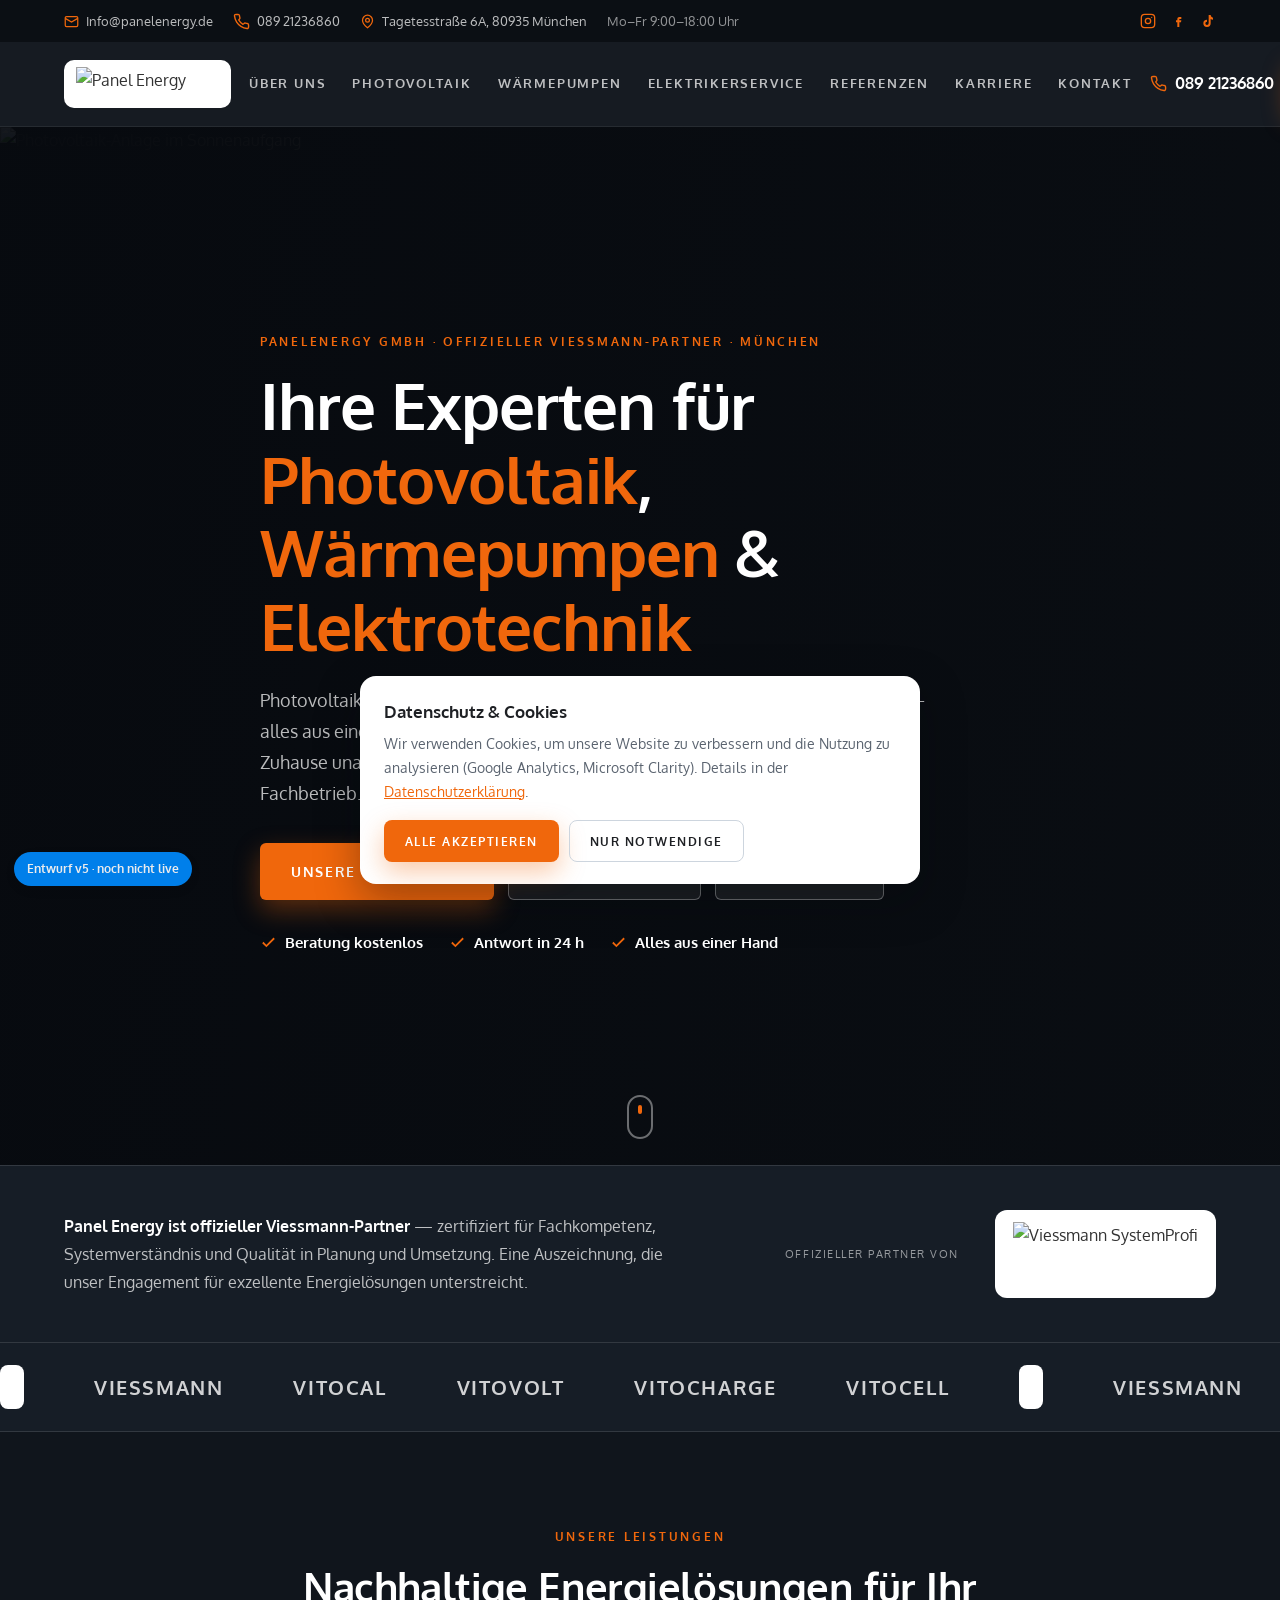
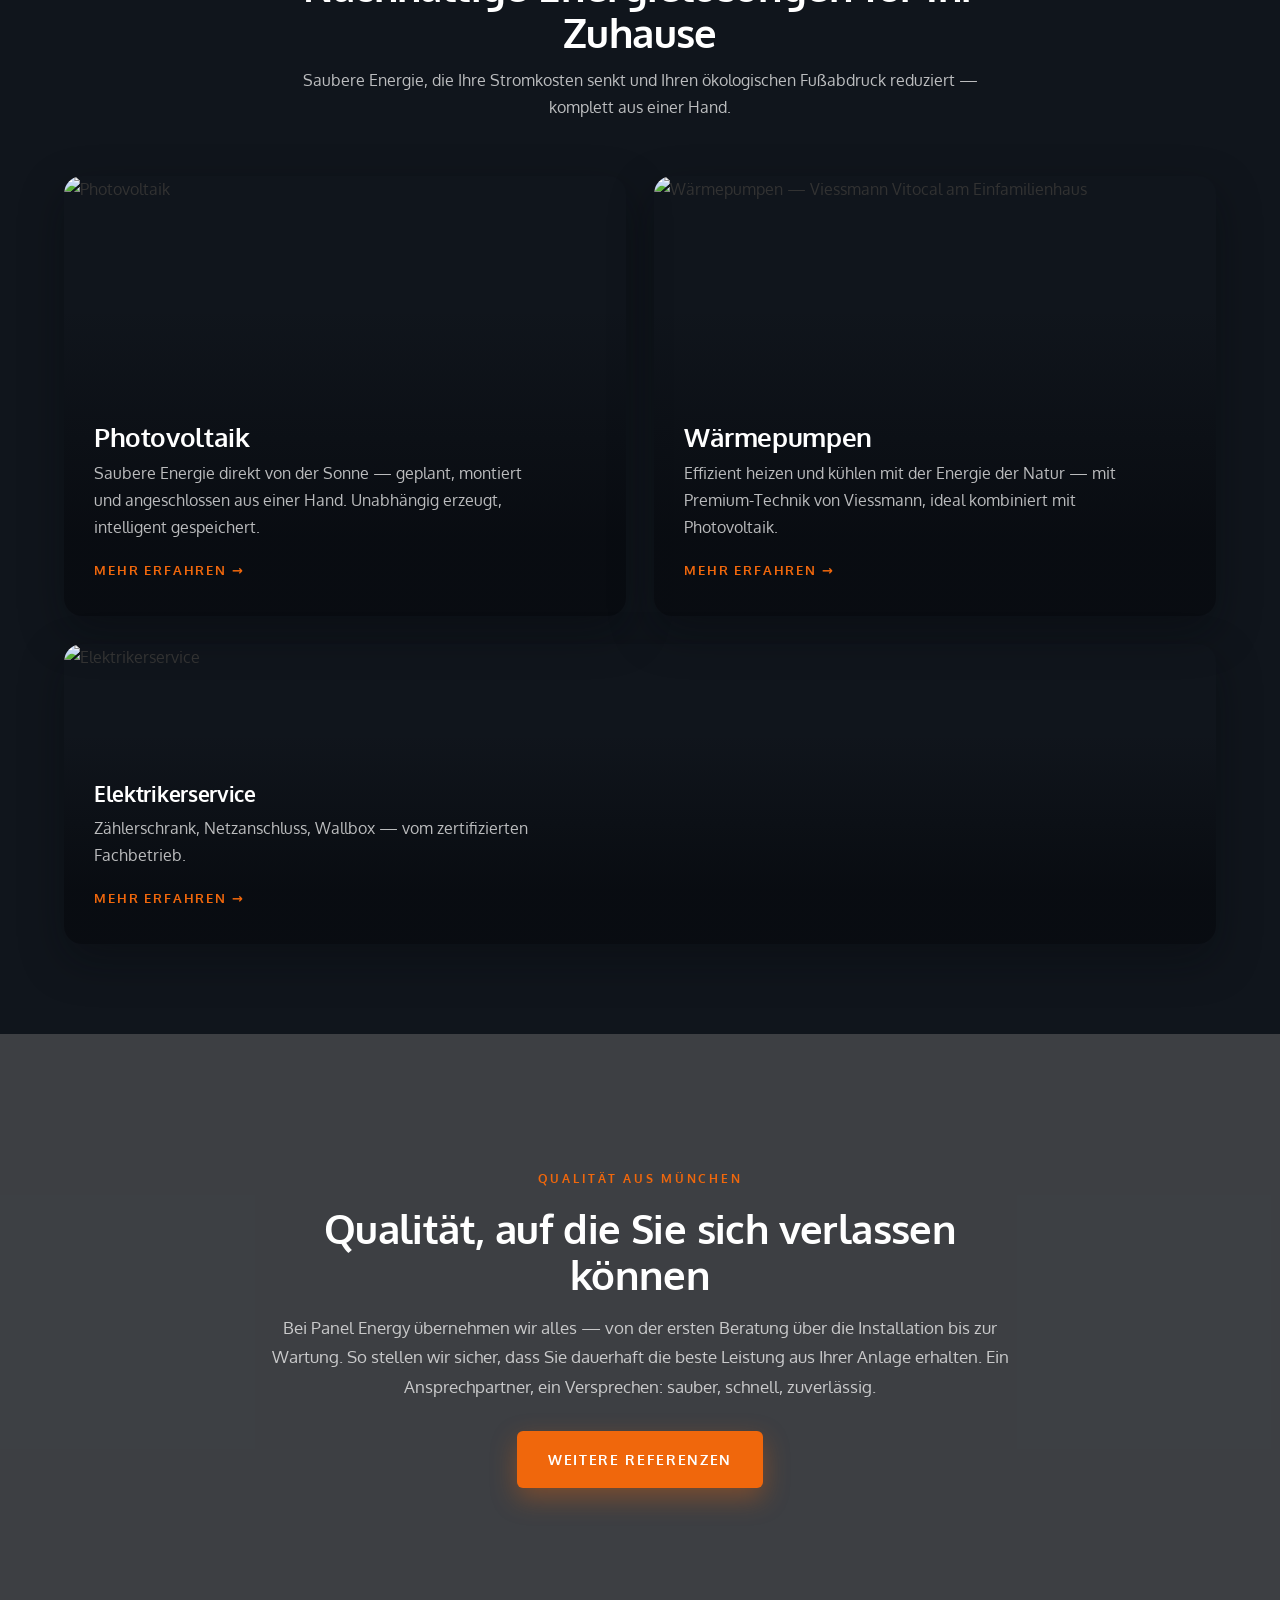
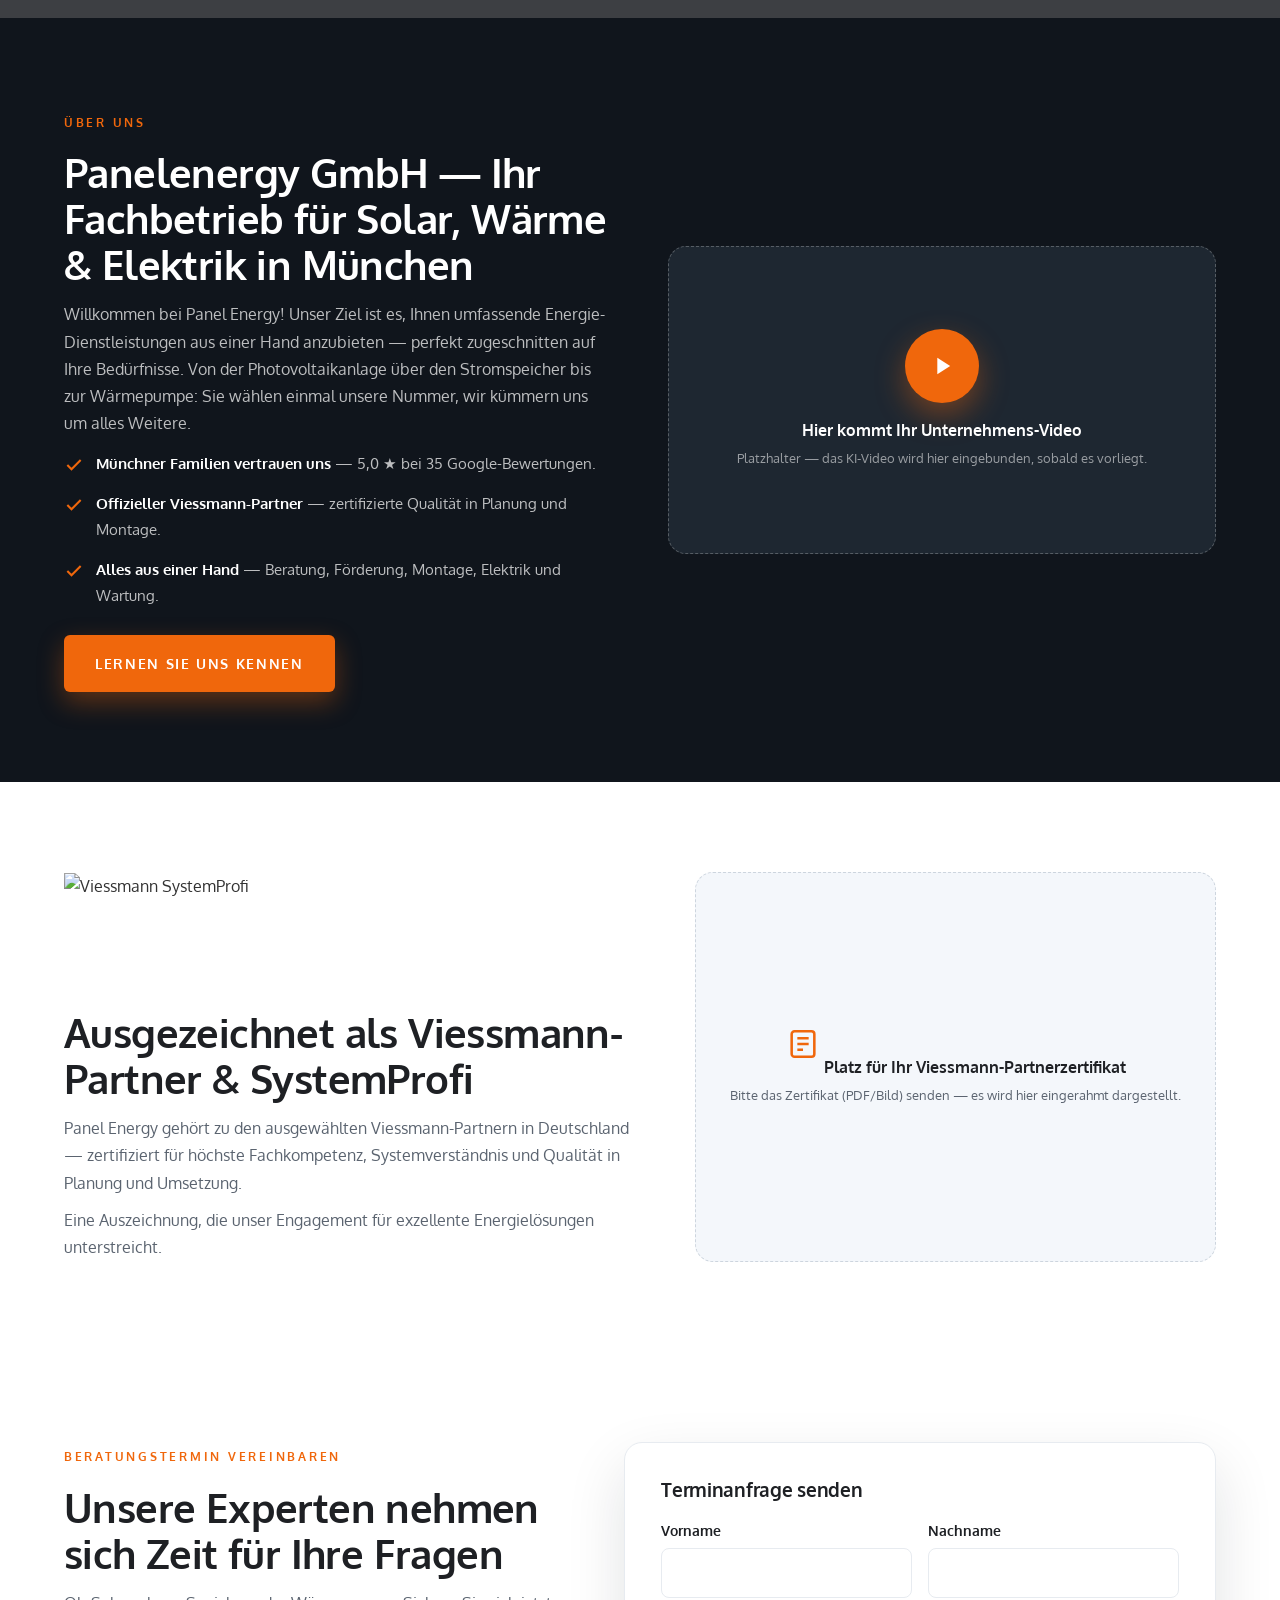
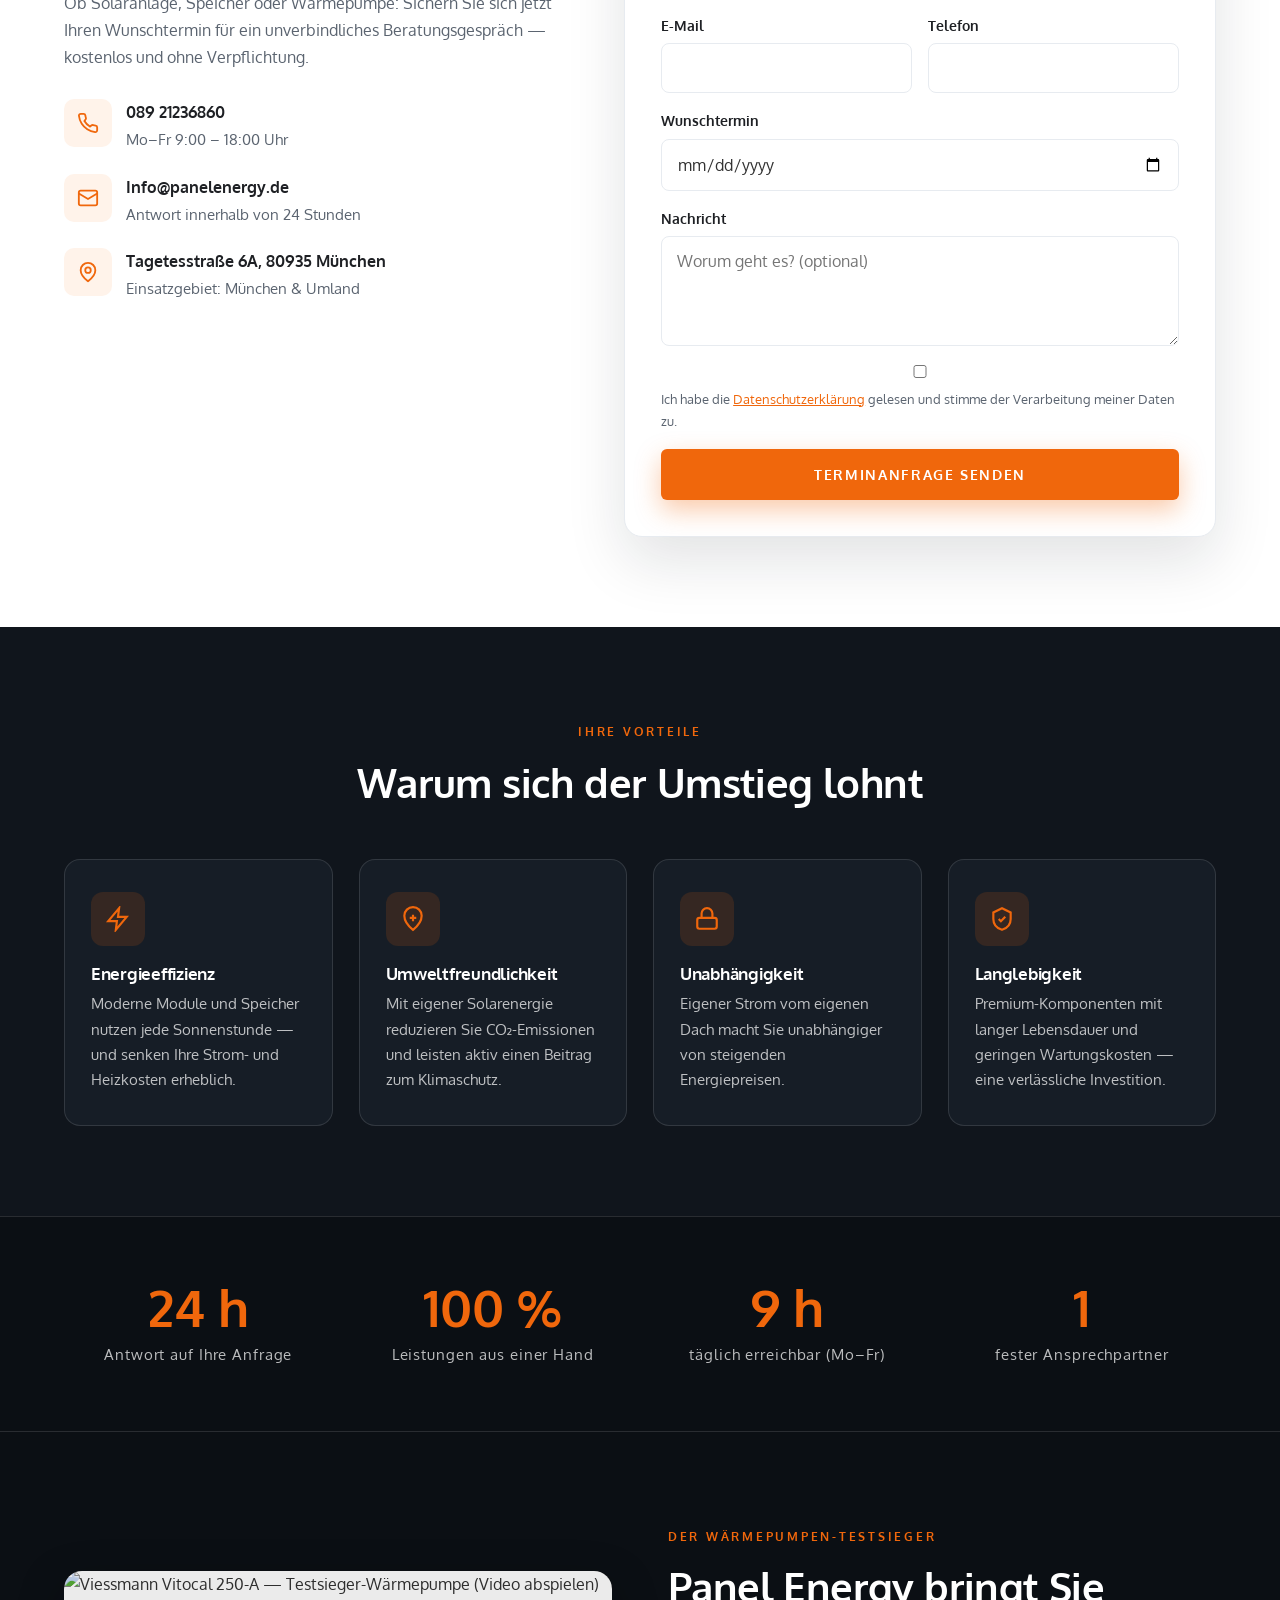
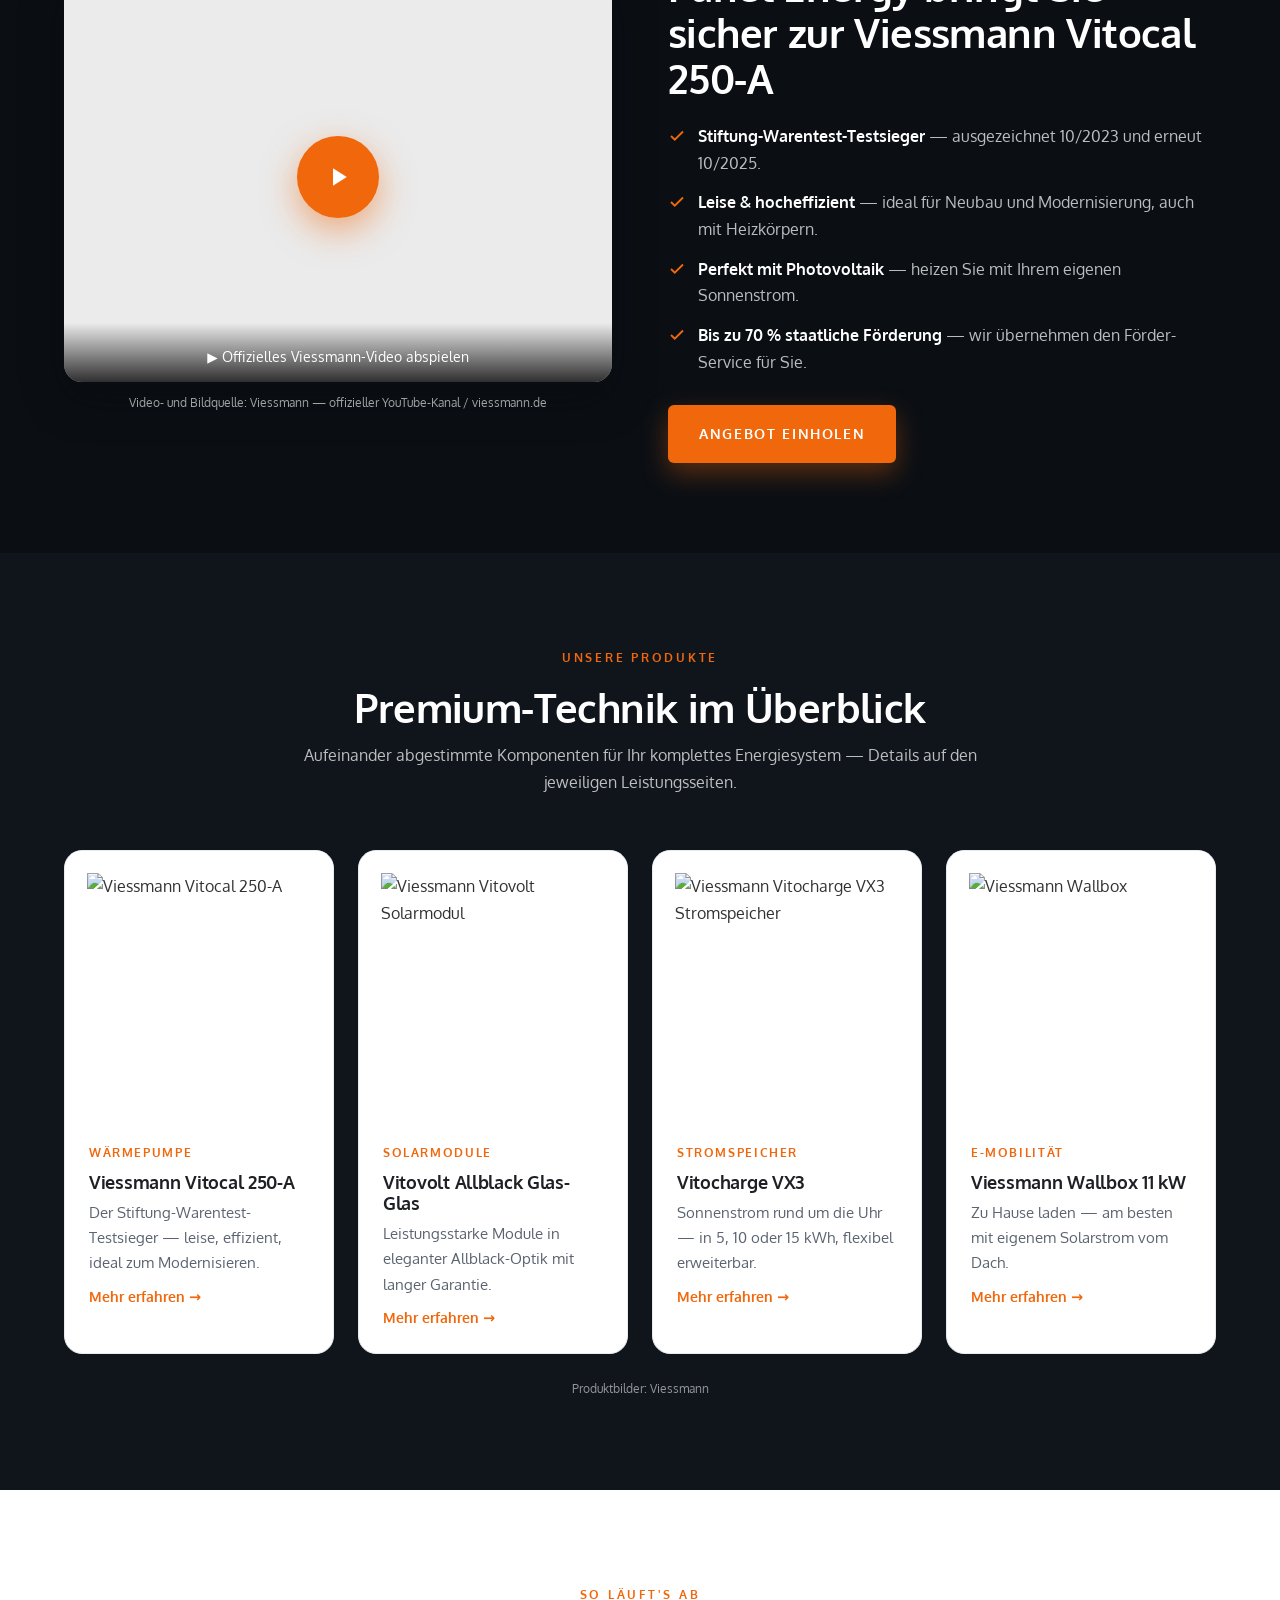
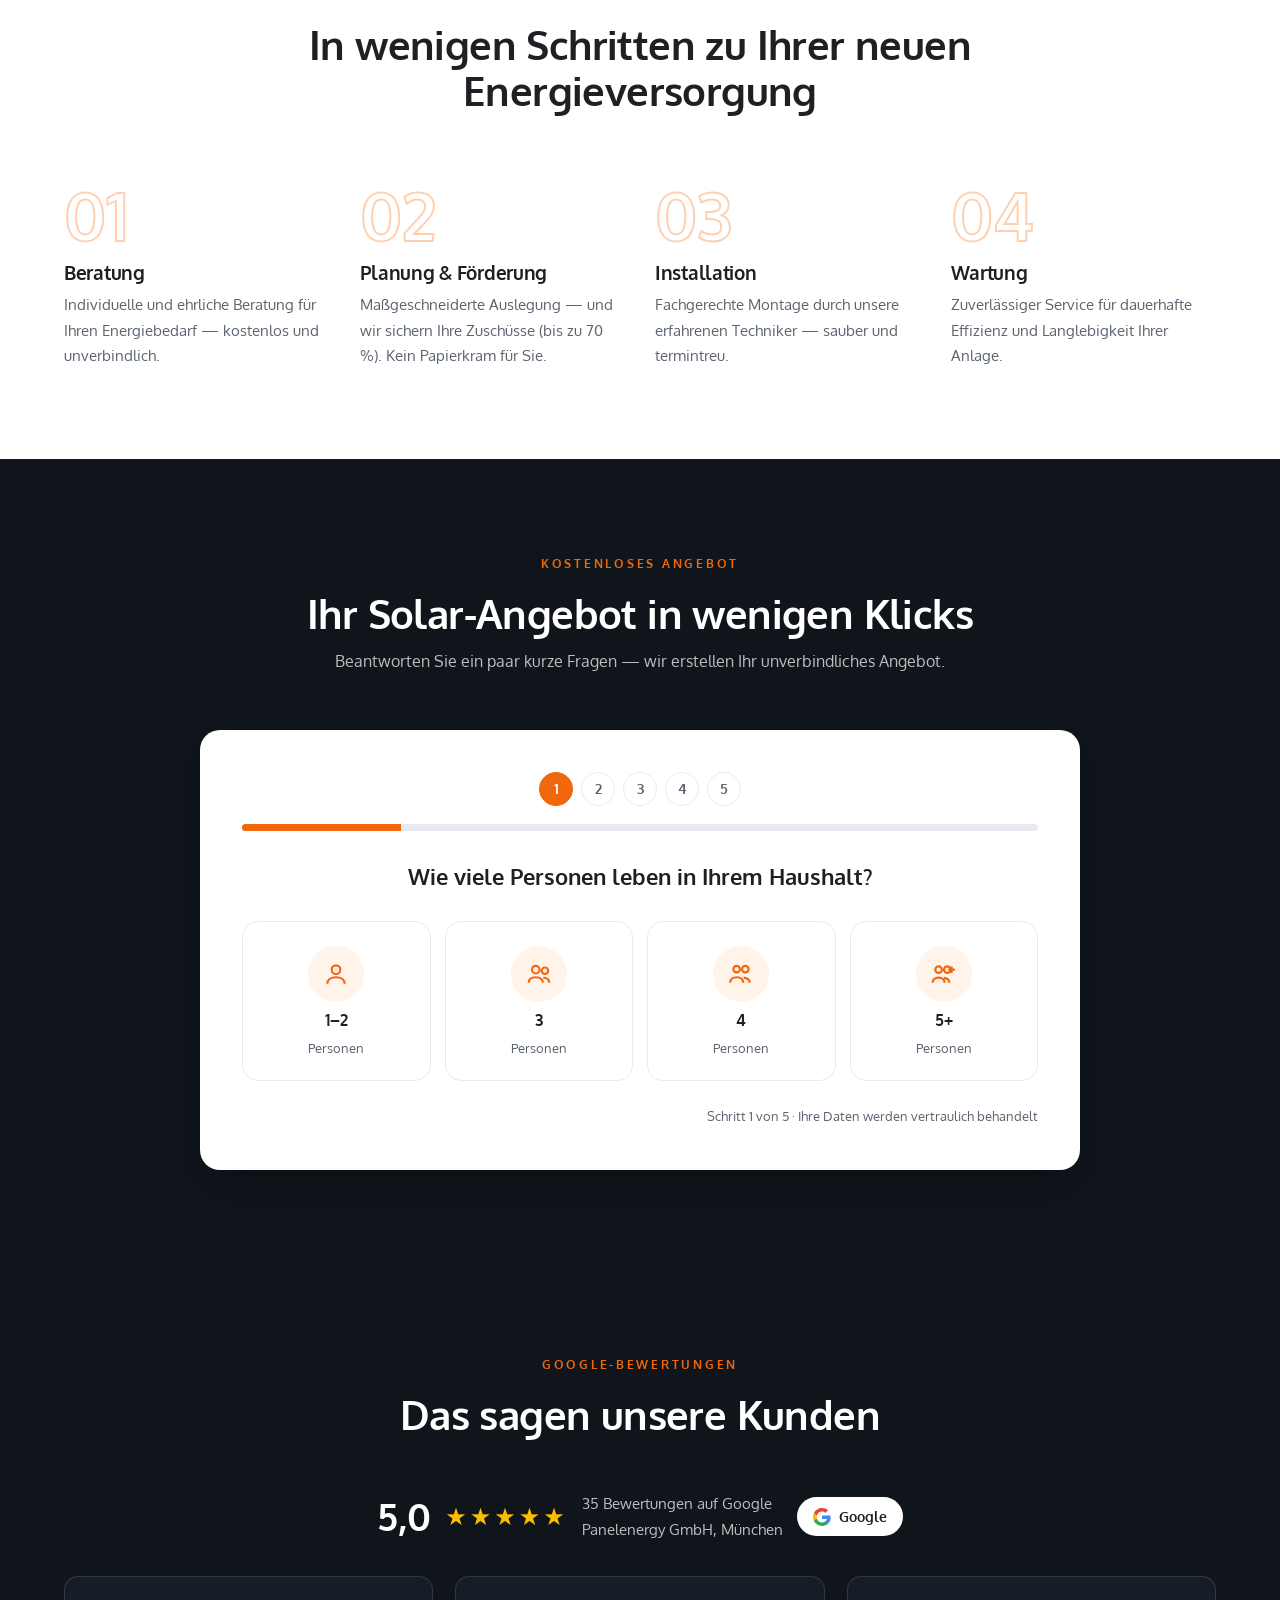
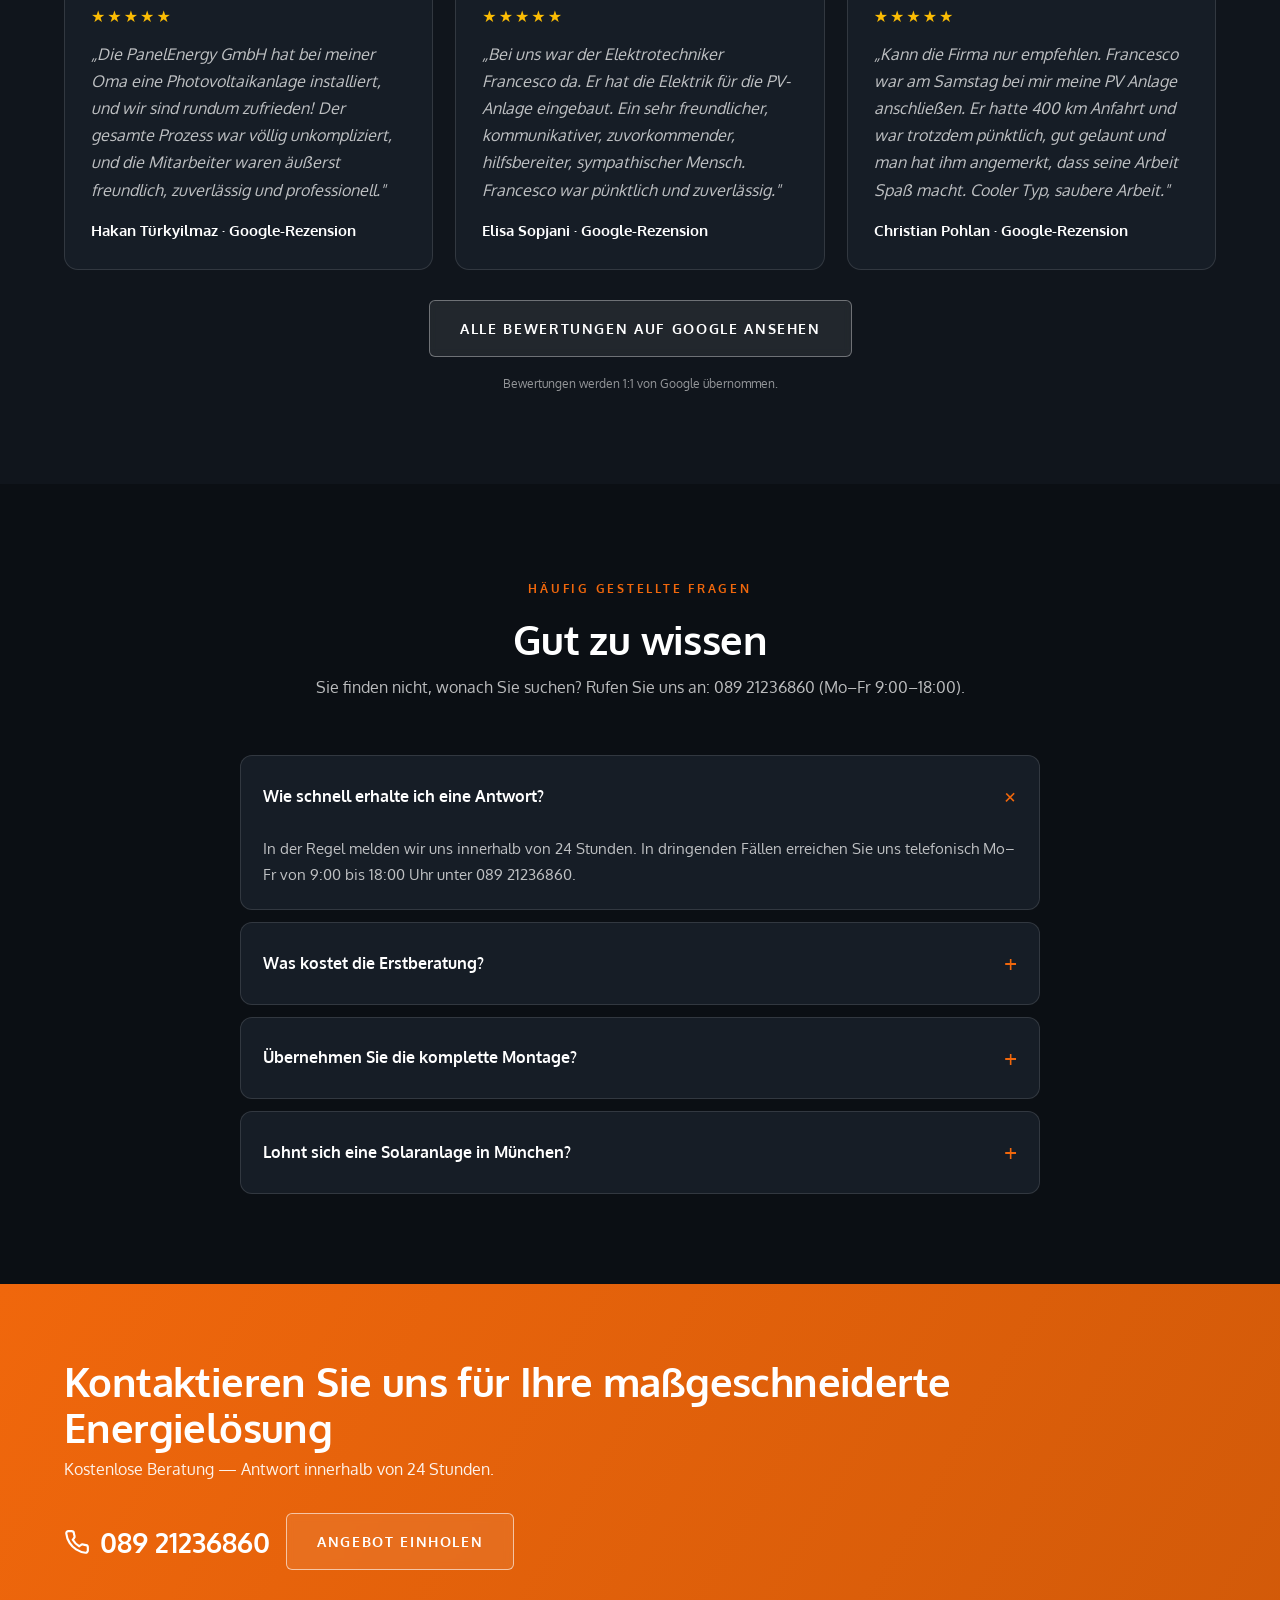
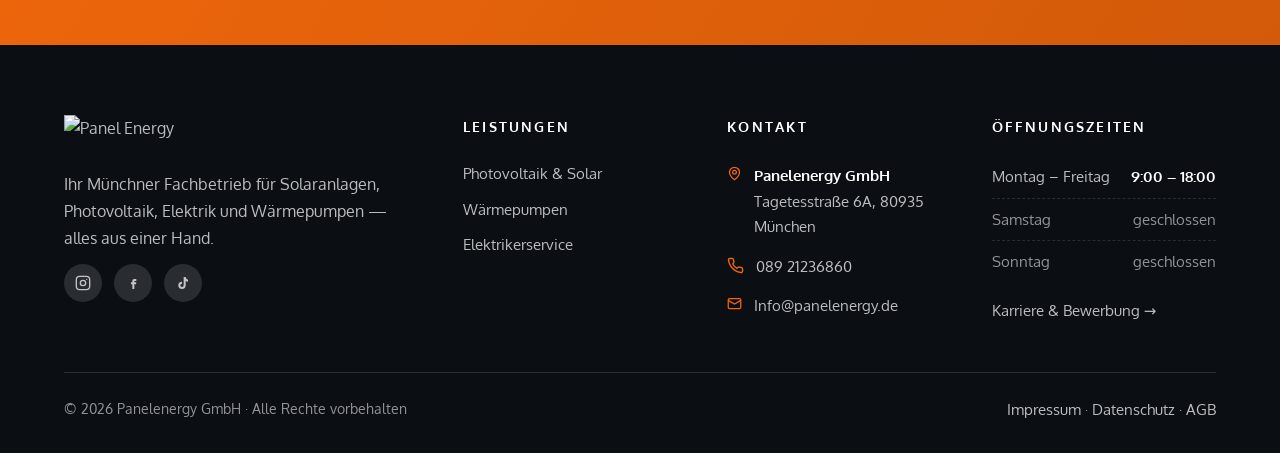
==== commit e9daaf54: "v8: Ueber-uns mit KI-Video-Platzhalter, Partner-/Zertifikat-Sektion, Produktmarken-Durchlaeufer, Ori" ====
--- a/index.html
+++ b/index.html
@@ -41,9 +41,26 @@
     <p class="reveal"><strong>Panel Energy ist offizieller Viessmann-Partner</strong> — zertifiziert für Fachkompetenz, Systemverständnis und Qualität in Planung und Umsetzung. Eine Auszeichnung, die unser Engagement für exzellente Energielösungen unterstreicht.</p>
     <div class="logos reveal d1">
       <span style="font-size:.68rem;color:var(--w55);letter-spacing:.14em;text-transform:uppercase;align-self:center">Offizieller Partner von</span>
-      <span class="lg"><img src="https://thermosol-deutschland.de/wp-content/uploads/2025/08/Viessmann_SystemProfi_1_RGB_Wordmark_1.png" alt="Viessmann Partner"></span>
-      <span class="lg"><img src="https://thermosol-deutschland.de/wp-content/uploads/2025/10/Vitocal_250a_Testsieger_Handelsblatt.webp" alt="Vitocal 250-A — Testsieger"></span>
-    </div>
+      <span class="lg"><img src="https://thermosol-deutschland.de/wp-content/uploads/2025/08/Viessmann_SystemProfi_1_RGB_Wordmark_1.png" alt="Viessmann SystemProfi" style="height:64px"></span>
+    </div>
+  </div>
+</div>
+
+<!-- PRODUKTMARKEN-DURCHLÄUFER -->
+<div class="marquee" aria-hidden="true">
+  <div class="mq-track">
+    <span class="mi"><img src="https://thermosol-deutschland.de/wp-content/uploads/2025/08/Viessmann_SystemProfi_1_RGB_Wordmark_1.png" alt=""></span>
+    <span class="mi"><b>VIESSMANN</b></span>
+    <span class="mi"><b>VITOCAL</b></span>
+    <span class="mi"><b>VITOVOLT</b></span>
+    <span class="mi"><b>VITOCHARGE</b></span>
+    <span class="mi"><b>VITOCELL</b></span>
+    <span class="mi"><img src="https://thermosol-deutschland.de/wp-content/uploads/2025/08/Viessmann_SystemProfi_1_RGB_Wordmark_1.png" alt=""></span>
+    <span class="mi"><b>VIESSMANN</b></span>
+    <span class="mi"><b>VITOCAL</b></span>
+    <span class="mi"><b>VITOVOLT</b></span>
+    <span class="mi"><b>VITOCHARGE</b></span>
+    <span class="mi"><b>VITOCELL</b></span>
   </div>
 </div>
 
@@ -77,6 +94,51 @@
     <h2>Qualität, auf die Sie sich verlassen können</h2>
     <p>Bei Panel Energy übernehmen wir alles — von der ersten Beratung über die Installation bis zur Wartung. So stellen wir sicher, dass Sie dauerhaft die beste Leistung aus Ihrer Anlage erhalten. Ein Ansprechpartner, ein Versprechen: sauber, schnell, zuverlässig.</p>
     <a href="referenzen.html" class="btn btn-primary">Weitere Referenzen</a>
+  </div>
+</section>
+
+<!-- ÜBER UNS + KI-VIDEO -->
+<section class="about" id="ueber-uns">
+  <div class="wrap">
+    <div class="reveal">
+      <span class="eyebrow">Über uns</span>
+      <h2 style="color:#fff">Panelenergy GmbH — Ihr Fachbetrieb für Solar, Wärme &amp; Elektrik in München</h2>
+      <p style="margin-top:14px;color:var(--w72)">Willkommen bei Panel Energy! Unser Ziel ist es, Ihnen umfassende Energie-Dienstleistungen aus einer Hand anzubieten — perfekt zugeschnitten auf Ihre Bedürfnisse. Von der Photovoltaikanlage über den Stromspeicher bis zur Wärmepumpe: Sie wählen einmal unsere Nummer, wir kümmern uns um alles Weitere.</p>
+      <div class="fact"><svg width="20" height="20" viewBox="0 0 24 24" fill="none" stroke="currentColor" stroke-width="2.5"><path d="M20 6 9 17l-5-5"/></svg><span><b>Münchner Familien vertrauen uns</b> — 5,0 ★ bei 35 Google-Bewertungen.</span></div>
+      <div class="fact"><svg width="20" height="20" viewBox="0 0 24 24" fill="none" stroke="currentColor" stroke-width="2.5"><path d="M20 6 9 17l-5-5"/></svg><span><b>Offizieller Viessmann-Partner</b> — zertifizierte Qualität in Planung und Montage.</span></div>
+      <div class="fact"><svg width="20" height="20" viewBox="0 0 24 24" fill="none" stroke="currentColor" stroke-width="2.5"><path d="M20 6 9 17l-5-5"/></svg><span><b>Alles aus einer Hand</b> — Beratung, Förderung, Montage, Elektrik und Wartung.</span></div>
+      <div style="margin-top:26px"><a href="#beratung" class="btn btn-primary">Lernen Sie uns kennen</a></div>
+    </div>
+    <div class="reveal d1">
+      <div class="video-ph">
+        <div>
+          <span class="play"><svg width="28" height="28" viewBox="0 0 24 24" fill="#fff"><path d="M8 5v14l11-7z"/></svg></span>
+          <b style="color:#fff">Hier kommt Ihr Unternehmens-Video</b><br>
+          <small style="color:var(--w55)">Platzhalter — das KI-Video wird hier eingebunden, sobald es vorliegt.</small>
+        </div>
+      </div>
+    </div>
+  </div>
+</section>
+
+<!-- VIESSMANN-PARTNER / ZERTIFIKAT (ThermoSol-Stil) -->
+<section class="partnersec">
+  <div class="wrap">
+    <div class="reveal">
+      <img class="badge-img" src="https://thermosol-deutschland.de/wp-content/uploads/2025/08/Viessmann_SystemProfi_1_RGB_Wordmark_1.png" alt="Viessmann SystemProfi">
+      <h2>Ausgezeichnet als Viessmann-Partner &amp; SystemProfi</h2>
+      <p style="margin-top:14px">Panel Energy gehört zu den ausgewählten Viessmann-Partnern in Deutschland — zertifiziert für höchste Fachkompetenz, Systemverständnis und Qualität in Planung und Umsetzung.</p>
+      <p style="margin-top:10px">Eine Auszeichnung, die unser Engagement für exzellente Energielösungen unterstreicht.</p>
+    </div>
+    <div class="reveal d1">
+      <div class="cert-frame">
+        <div>
+          <svg width="34" height="34" viewBox="0 0 24 24" fill="none" stroke="currentColor" stroke-width="1.8"><rect x="4" y="3" width="16" height="18" rx="2"/><path d="M8 8h8M8 12h8M8 16h4"/></svg>
+          <b style="color:var(--ink)">Platz für Ihr Viessmann-Partnerzertifikat</b><br>
+          <small>Bitte das Zertifikat (PDF/Bild) senden — es wird hier eingerahmt dargestellt.</small>
+        </div>
+      </div>
+    </div>
   </div>
 </section>
 
--- a/assets/style.css
+++ b/assets/style.css
@@ -425,3 +425,63 @@
 .sec-dark .pcard h3,.sec-darker .pcard h3{color:var(--ink)}
 .sec-dark .pcard p,.sec-darker .pcard p{color:var(--muted)}
 .sec-dark .quiz2 h3,.sec-dark .quiz2 .q{color:var(--ink)}
+
+/* === v8: Logo-Pill (Original-Logo), Burger-Animation, Marquee, Partner, Ueber uns, Footer, Mobile === */
+.logo{background:#fff;border-radius:10px;padding:7px 12px;width:auto;display:inline-flex;align-items:center}
+.logo img{height:34px;width:143px;max-width:none;object-fit:contain;object-position:left center}
+.burger.open span:nth-child(1){transform:translateY(7px) rotate(45deg)}
+.burger.open span:nth-child(2){opacity:0}
+.burger.open span:nth-child(3){transform:translateY(-7px) rotate(-45deg)}
+
+/* Logo-Durchlaeufer */
+.marquee{background:var(--dark-2);border-bottom:1px solid var(--w12);overflow:hidden;padding:22px 0}
+.mq-track{display:flex;align-items:center;gap:70px;width:max-content;animation:mq 26s linear infinite}
+.marquee:hover .mq-track{animation-play-state:paused}
+@keyframes mq{to{transform:translateX(-50%)}}
+.mq-track .mi{display:flex;align-items:center;gap:12px;flex:none}
+.mq-track .mi b{font-size:1.25rem;color:#fff;opacity:.8;letter-spacing:.08em;white-space:nowrap}
+.mq-track .mi img{height:44px;width:auto;background:#fff;border-radius:8px;padding:7px 12px}
+
+/* Partner-/Zertifikat-Sektion (ThermoSol-Stil) */
+.partnersec{background:#fff}
+.partnersec .wrap{display:grid;grid-template-columns:1.05fr .95fr;gap:56px;align-items:center}
+.partnersec .badge-img{height:110px;width:auto;margin-bottom:26px}
+.cert-frame{border:1.5px dashed #cdd5de;border-radius:18px;aspect-ratio:4/3;display:grid;place-items:center;text-align:center;color:var(--muted);padding:30px;background:var(--soft)}
+.cert-frame svg{margin:0 auto 12px;color:var(--orange)}
+
+/* Ueber uns + Video-Platzhalter */
+.about{background:var(--dark-1)}
+.about .wrap{display:grid;grid-template-columns:1fr 1fr;gap:56px;align-items:center}
+.video-ph{position:relative;aspect-ratio:16/9;border-radius:18px;background:var(--dark-3);border:1.5px dashed rgba(255,255,255,.25);display:grid;place-items:center;text-align:center;color:var(--w72);padding:20px}
+.video-ph .play{width:74px;height:74px;border-radius:50%;background:var(--orange);display:grid;place-items:center;margin:0 auto 14px;box-shadow:0 12px 30px rgba(240,103,12,.4)}
+.about .fact{display:flex;gap:12px;align-items:flex-start;margin-top:14px}
+.about .fact svg{color:var(--orange);flex:none;margin-top:4px}
+.about .fact b{color:#fff}
+.about .fact span{color:var(--w72);font-size:.95rem}
+
+/* Footer aufgeraeumt */
+.fo-row{display:flex;gap:12px;align-items:flex-start;padding:7px 0;color:var(--w72);font-size:.94rem}
+.fo-row svg{color:var(--orange);flex:none;margin-top:3px}
+.oh-row{display:flex;justify-content:space-between;gap:14px;padding:8px 0;border-bottom:1px dashed var(--w12);font-size:.94rem;color:var(--w72)}
+.oh-row b{color:#fff;font-weight:700}
+.oh-row.closed span{color:var(--w55)}
+
+/* Floating Call-Button (mobil) */
+.call-fab{position:fixed;right:16px;bottom:16px;z-index:150;width:58px;height:58px;border-radius:50%;background:var(--orange);display:none;place-items:center;box-shadow:0 14px 34px rgba(240,103,12,.5);color:#fff}
+.call-fab:active{transform:scale(.95)}
+
+@media(max-width:760px){
+  .call-fab{display:grid}
+  .draft-note{bottom:84px}
+  .topbar .soc{display:none}
+  .topbar .ti .addr{display:inline-flex !important;white-space:nowrap;overflow:hidden;text-overflow:ellipsis;max-width:52vw}
+  .topbar .ti{flex-wrap:nowrap;gap:12px;font-size:.78rem;overflow:hidden}
+  .topbar .wrap{gap:0}
+  .partnersec .wrap,.about .wrap{grid-template-columns:1fr;gap:34px}
+  .mq-track{gap:44px}
+}
+@media(min-width:761px) and (max-width:1020px){.partnersec .wrap,.about .wrap{grid-template-columns:1fr;gap:40px}}
+/* Produkt-Renders: quadratische Bildflaeche, ganzes Geraet sichtbar */
+.pcard .pimg:has(img.contain){aspect-ratio:1/1}
+.pcard .pimg img.contain{padding:22px}
+.menu a{white-space:nowrap}
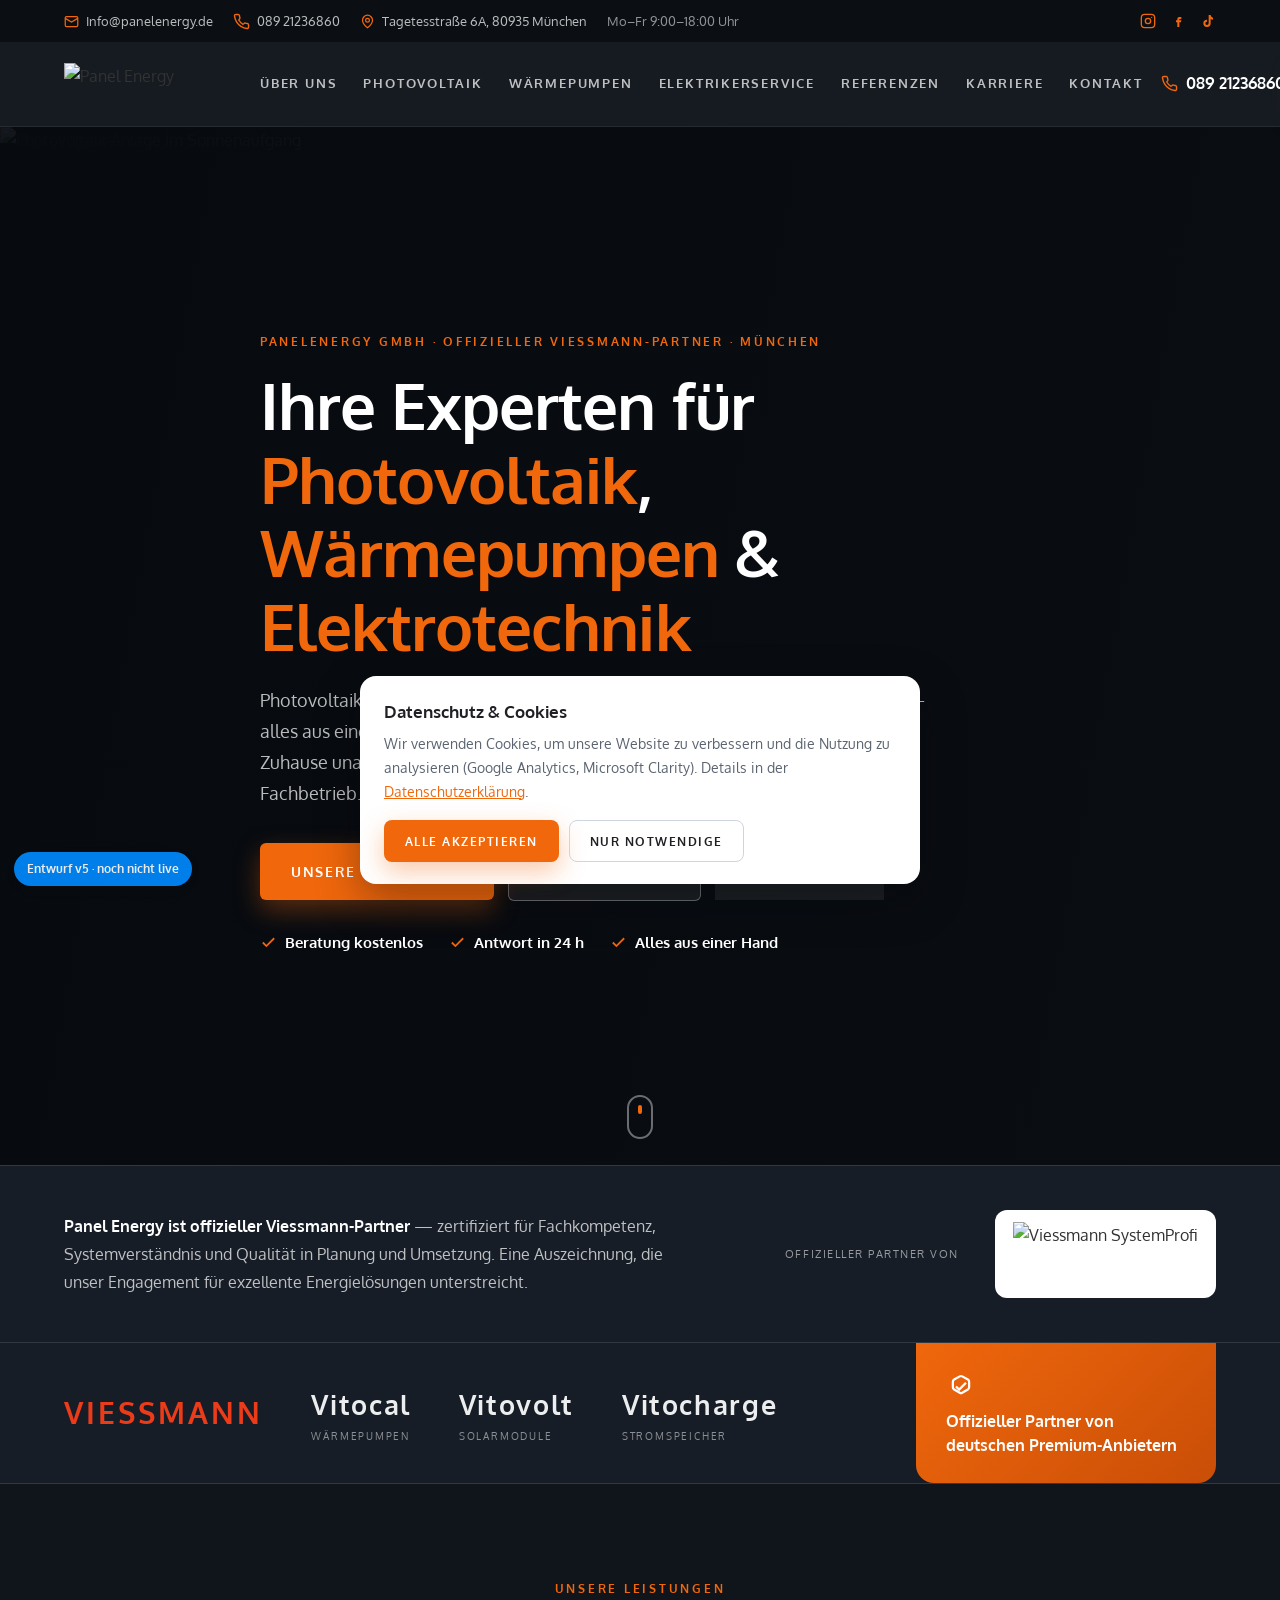
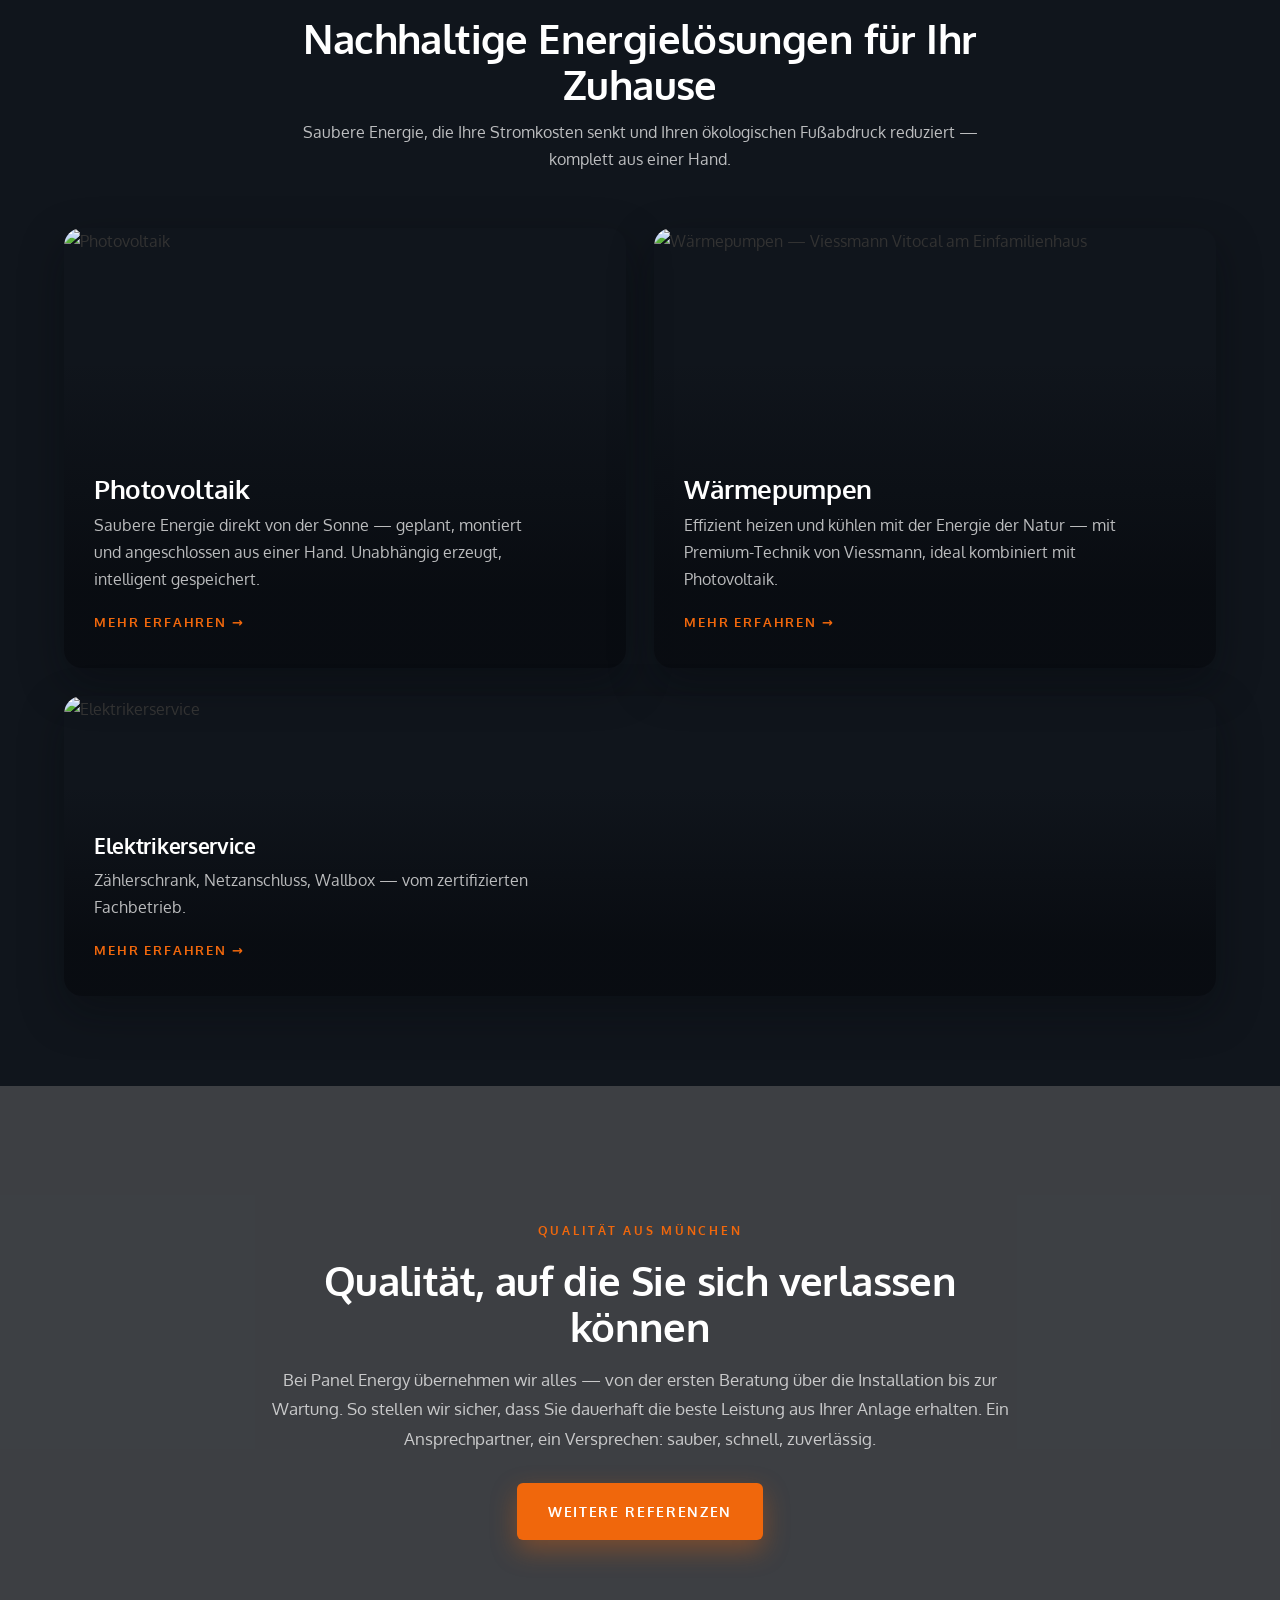
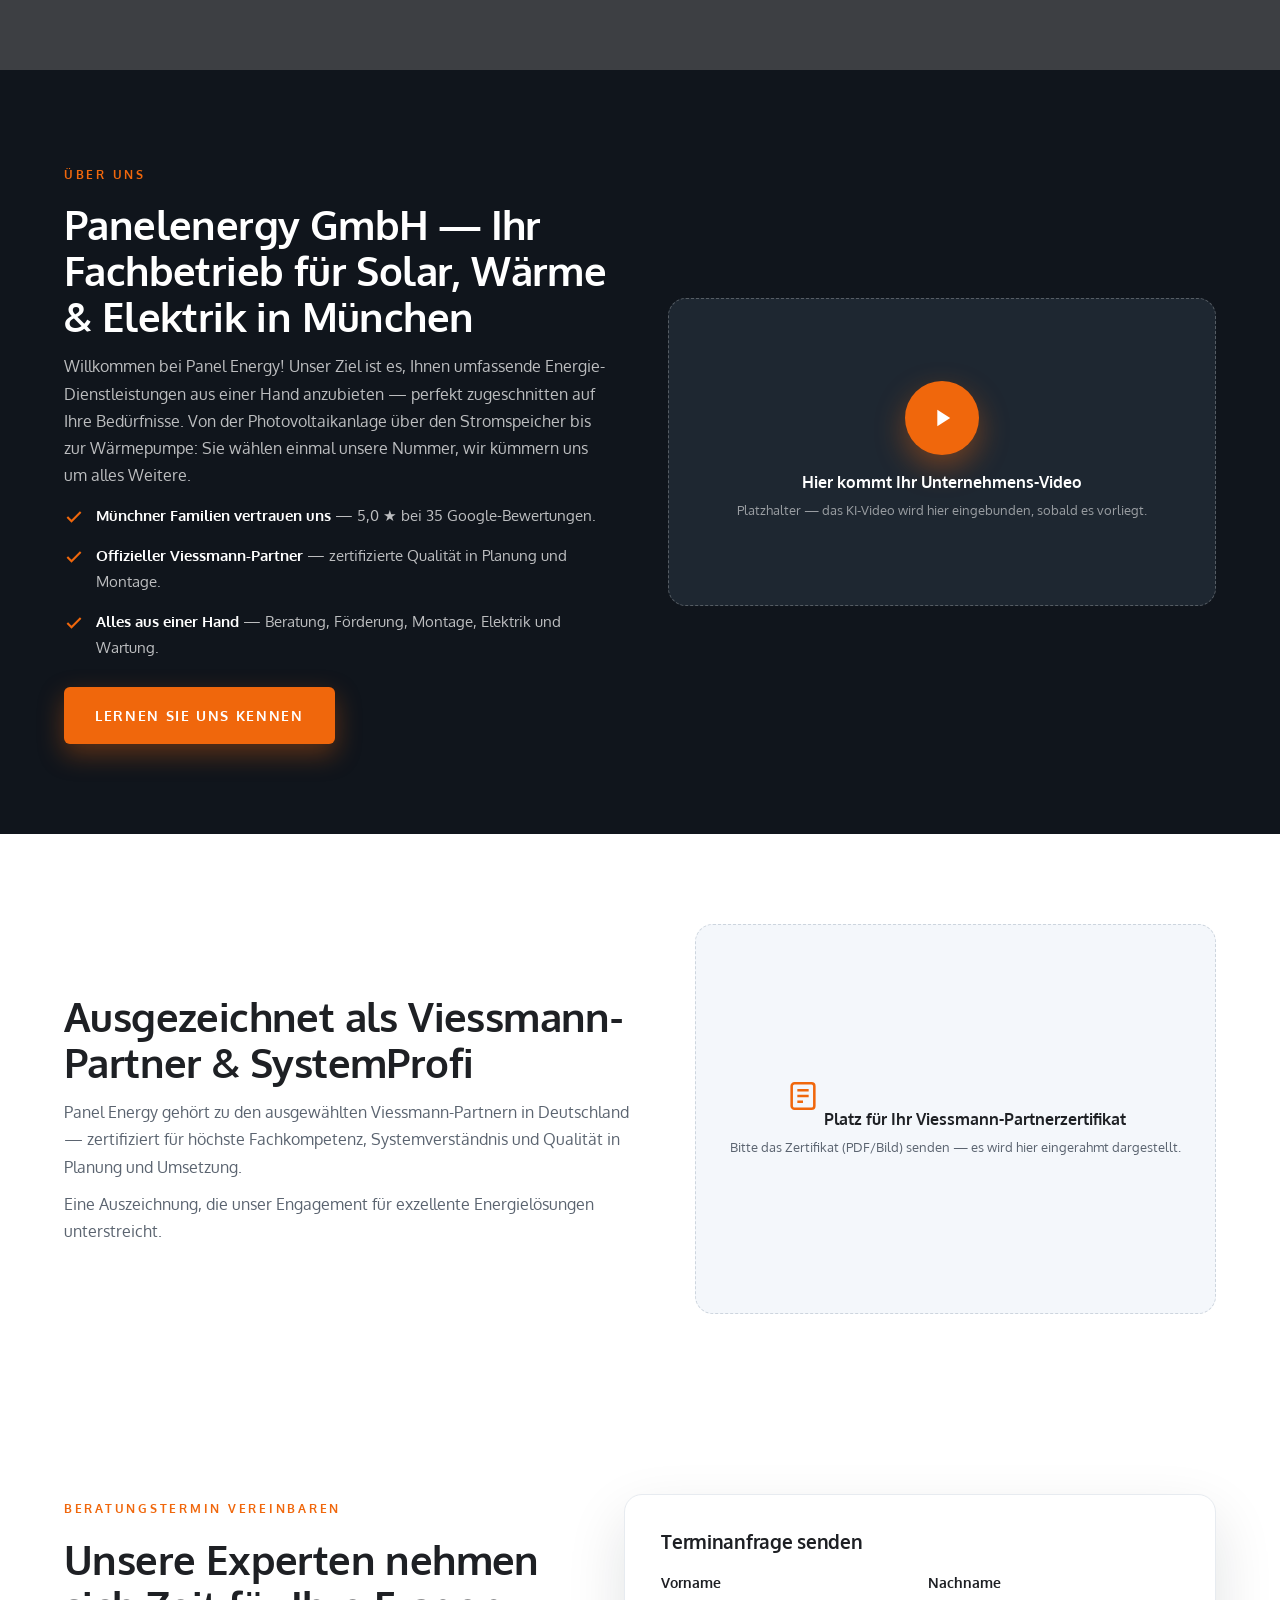
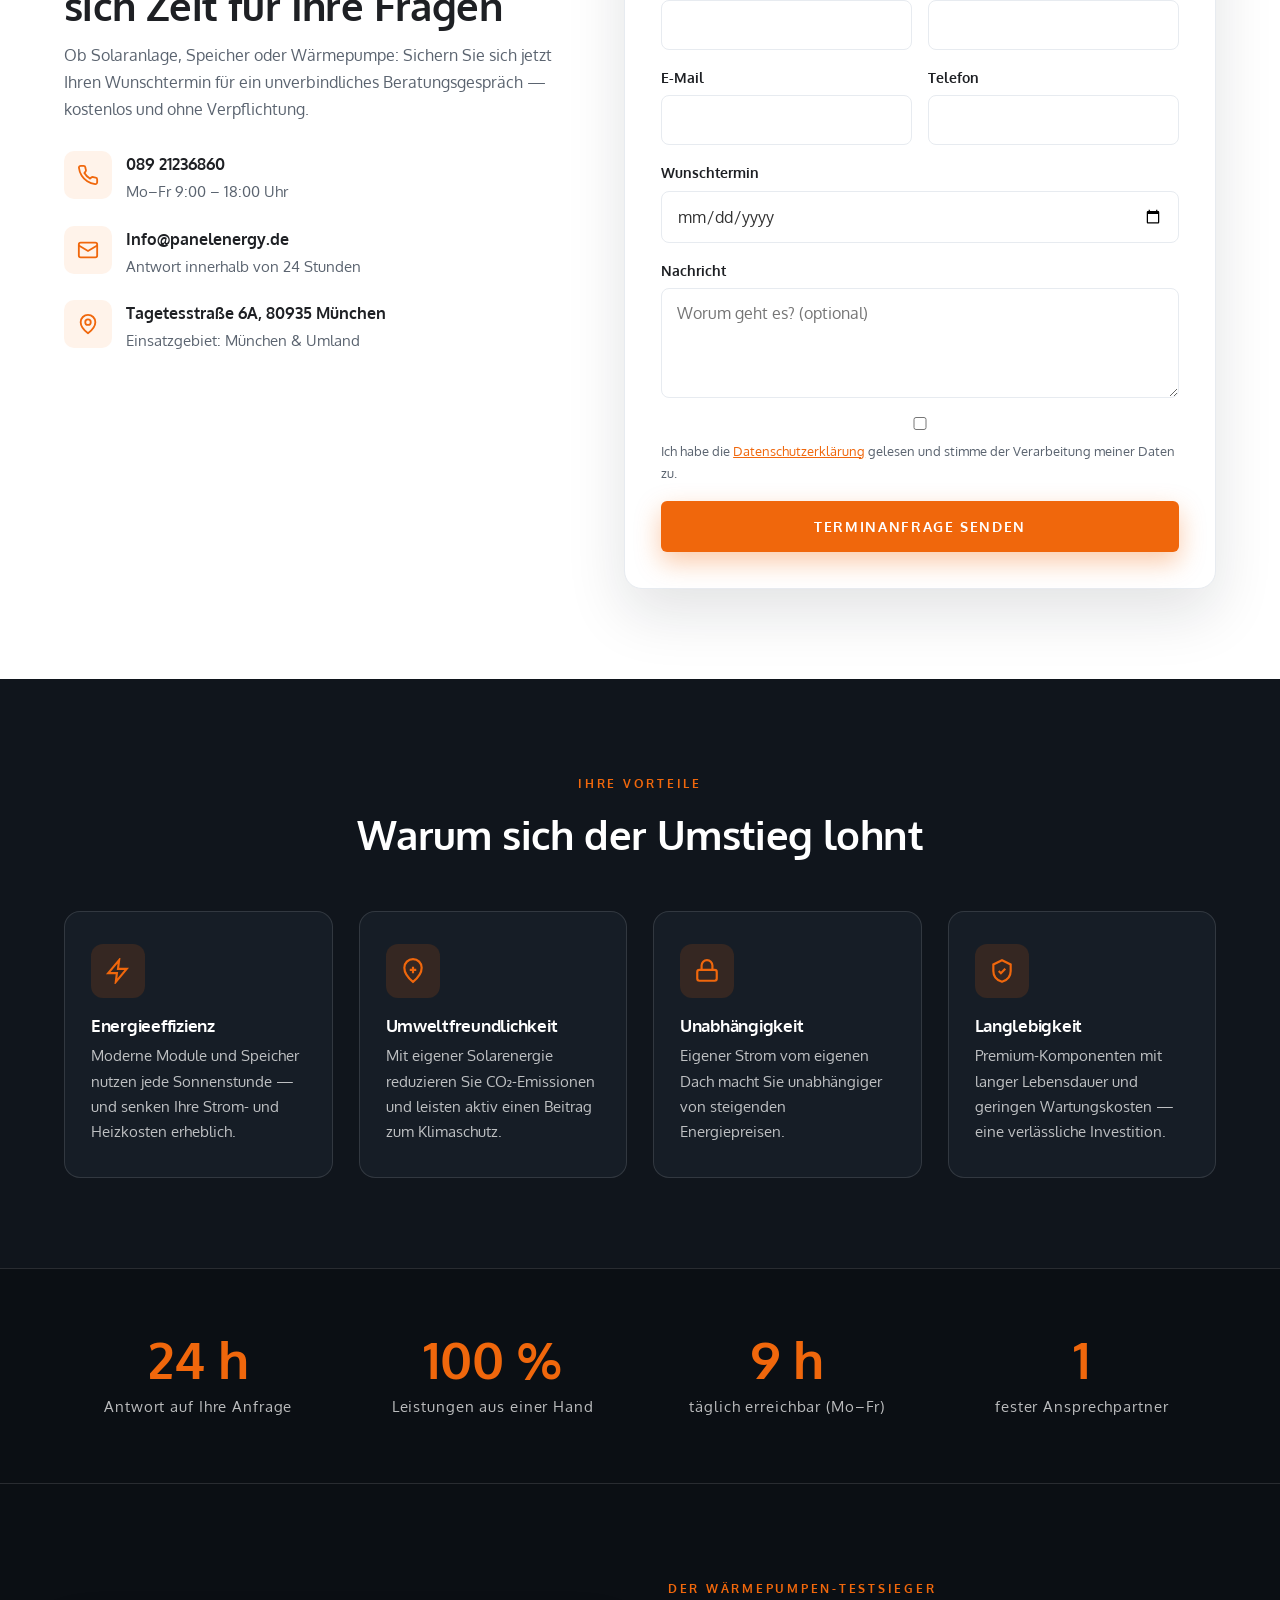
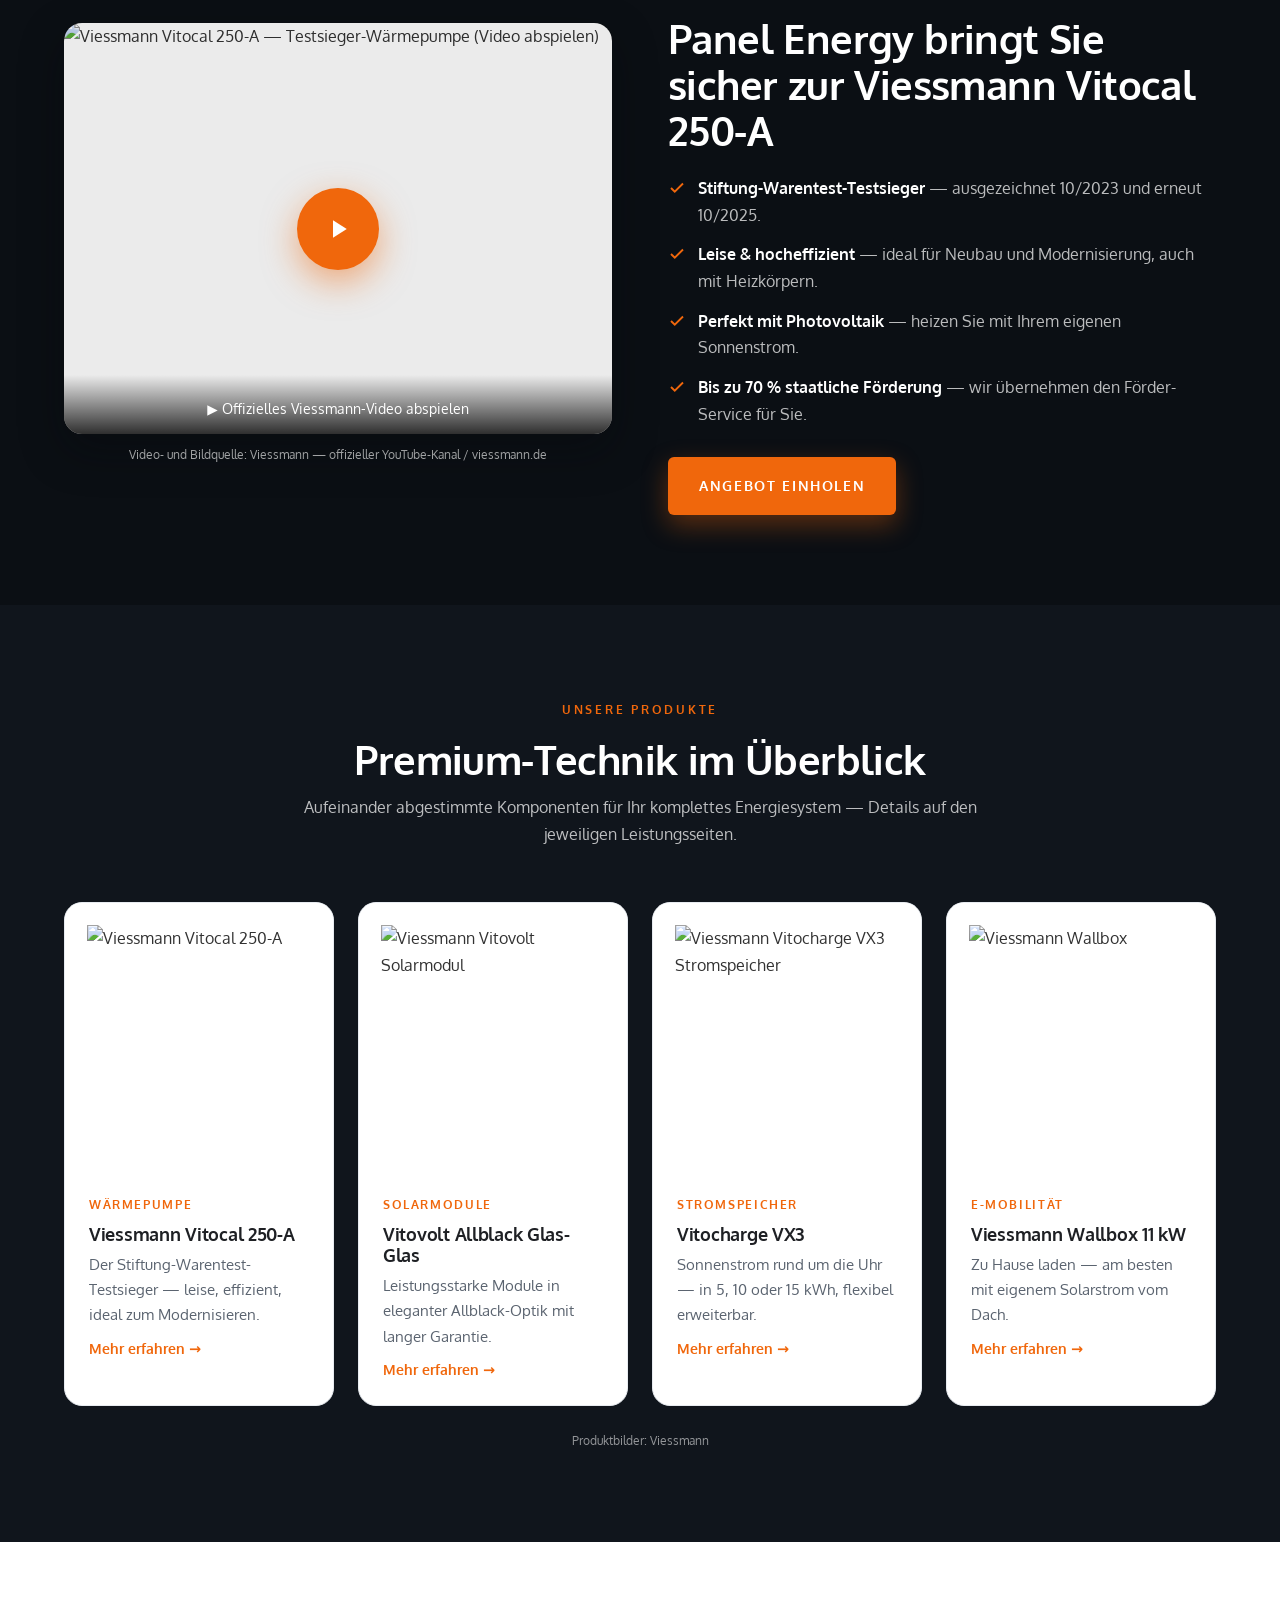
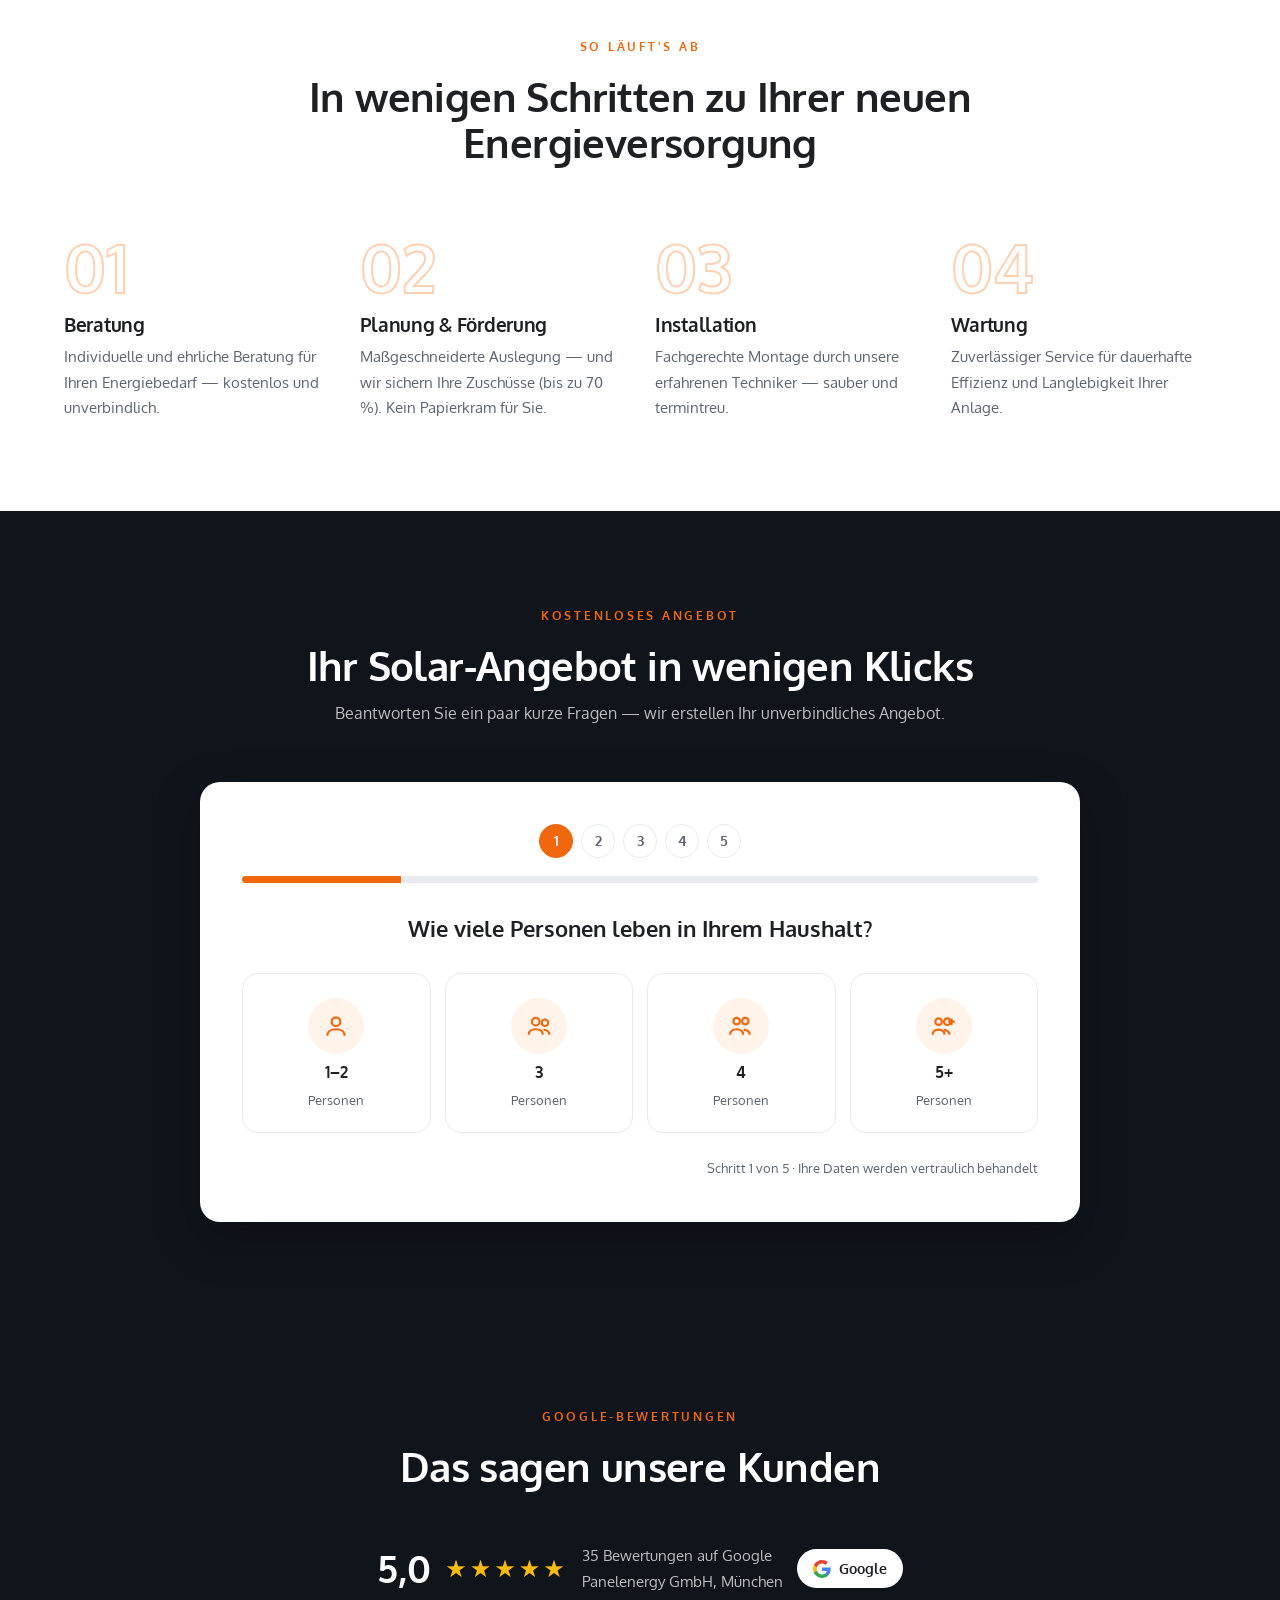
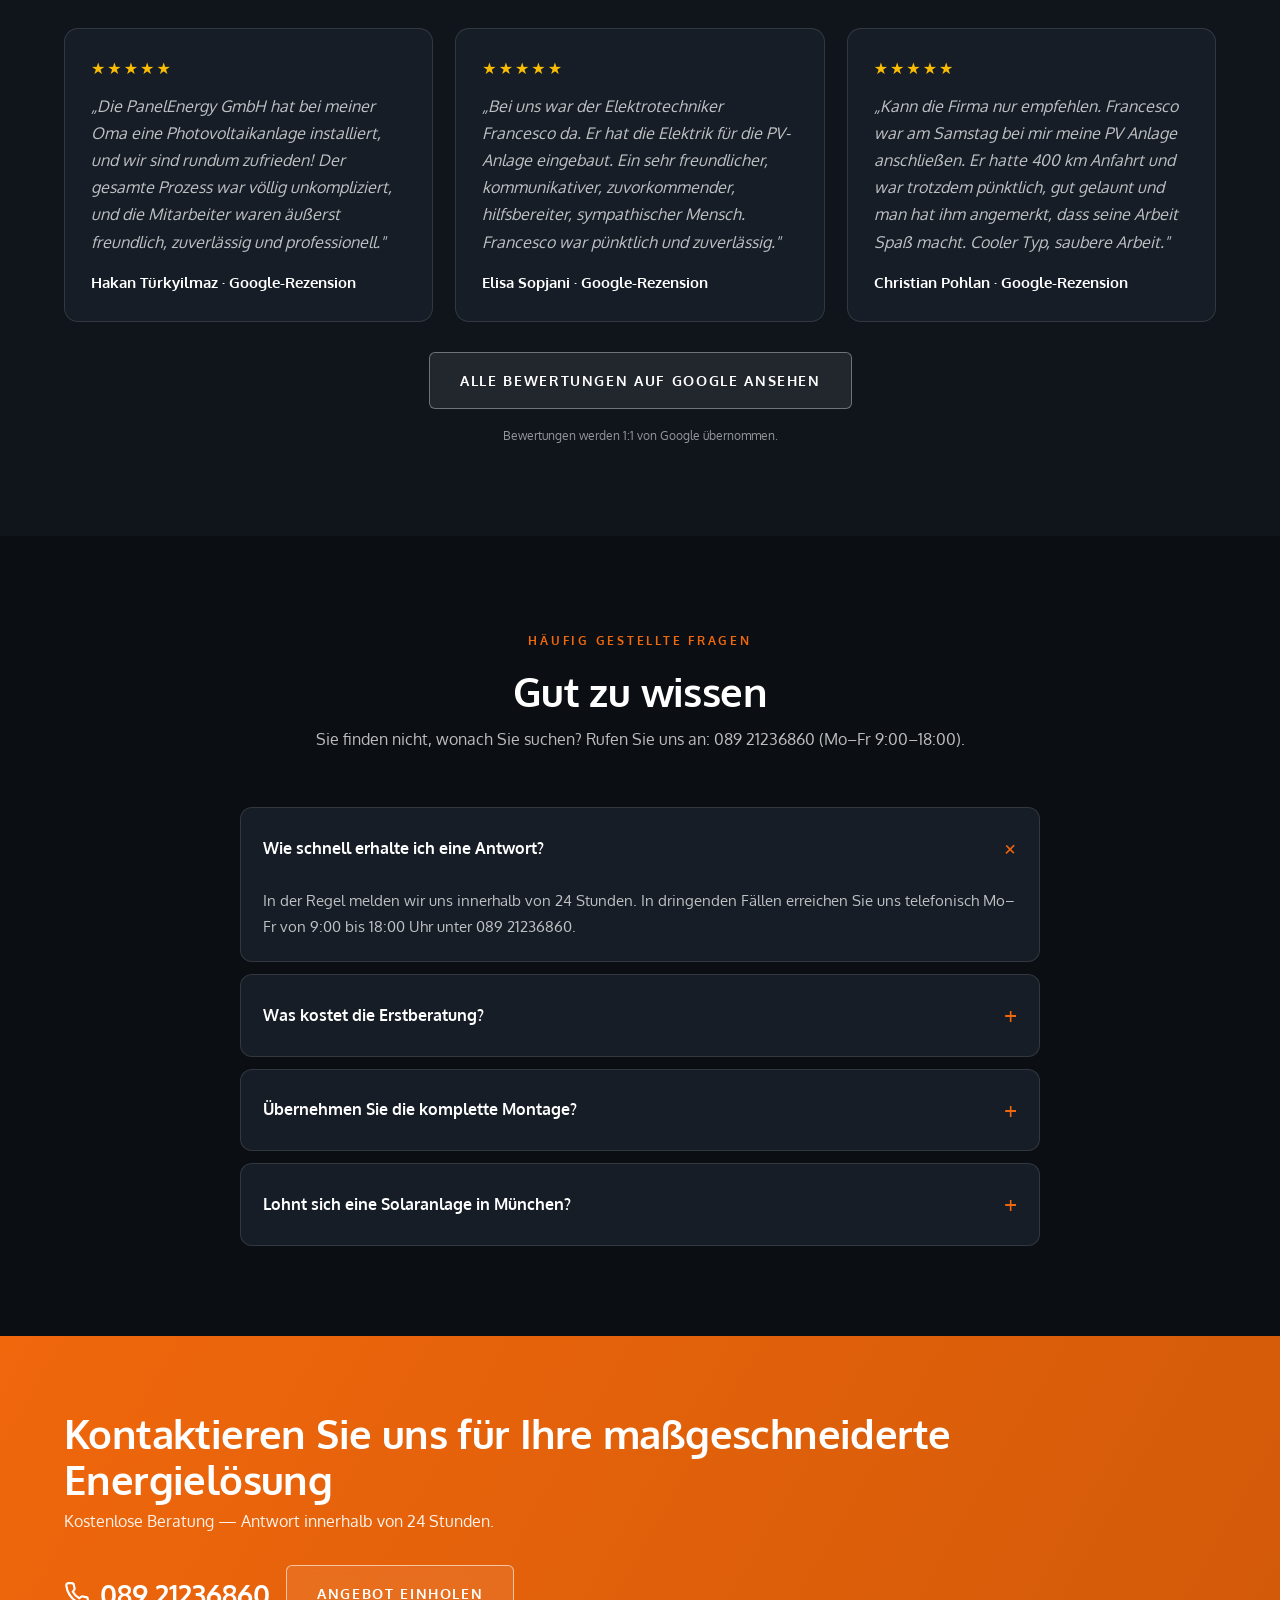
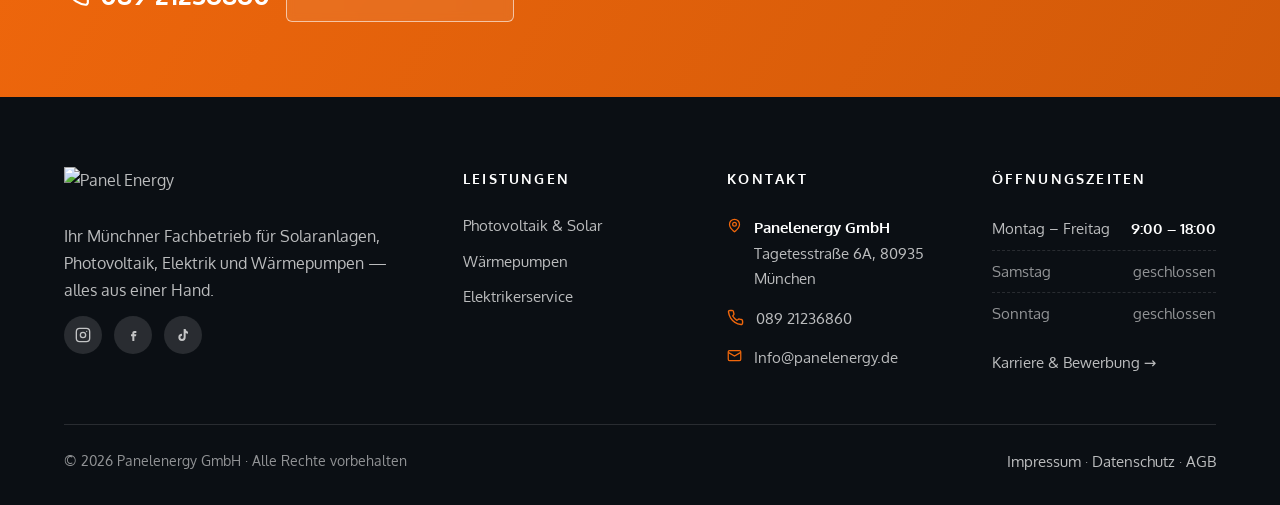
==== commit aaa34905: "v9: Echter Sticky-Header (Wrapper-Fix), Logo zurueck auf weiss, Hero dynamisch (Ken-Burns + Einflug)" ====
--- a/index.html
+++ b/index.html
@@ -46,21 +46,19 @@
   </div>
 </div>
 
-<!-- PRODUKTMARKEN-DURCHLÄUFER -->
-<div class="marquee" aria-hidden="true">
-  <div class="mq-track">
-    <span class="mi"><img src="https://thermosol-deutschland.de/wp-content/uploads/2025/08/Viessmann_SystemProfi_1_RGB_Wordmark_1.png" alt=""></span>
-    <span class="mi"><b>VIESSMANN</b></span>
-    <span class="mi"><b>VITOCAL</b></span>
-    <span class="mi"><b>VITOVOLT</b></span>
-    <span class="mi"><b>VITOCHARGE</b></span>
-    <span class="mi"><b>VITOCELL</b></span>
-    <span class="mi"><img src="https://thermosol-deutschland.de/wp-content/uploads/2025/08/Viessmann_SystemProfi_1_RGB_Wordmark_1.png" alt=""></span>
-    <span class="mi"><b>VIESSMANN</b></span>
-    <span class="mi"><b>VITOCAL</b></span>
-    <span class="mi"><b>VITOVOLT</b></span>
-    <span class="mi"><b>VITOCHARGE</b></span>
-    <span class="mi"><b>VITOCELL</b></span>
+<!-- PREMIUM-PARTNER-STRIP -->
+<div class="pstrip">
+  <div class="wrap">
+    <div class="brands">
+      <span class="bw viessmann">VIE&#83;&#83;MANN</span>
+      <span class="bw">Vitocal<small>Wärmepumpen</small></span>
+      <span class="bw">Vitovolt<small>Solarmodule</small></span>
+      <span class="bw">Vitocharge<small>Stromspeicher</small></span>
+    </div>
+    <div class="pcardo">
+      <svg viewBox="0 0 24 24" fill="none" stroke="#fff" stroke-width="1.8"><path d="M11 17l-4.5-2.6a2 2 0 0 1-1-1.73V8.2a2 2 0 0 1 1-1.73L11 3.9a2 2 0 0 1 2 0l4.5 2.57a2 2 0 0 1 1 1.73v4.47a2 2 0 0 1-1 1.73L13 17a2 2 0 0 1-2 0z" transform="translate(0 2)"/><path d="M8 12l2.5 2.5L16 9" transform="translate(0 2)"/></svg>
+      Offizieller Partner von deutschen Premium-Anbietern
+    </div>
   </div>
 </div>
 
@@ -125,7 +123,6 @@
 <section class="partnersec">
   <div class="wrap">
     <div class="reveal">
-      <img class="badge-img" src="https://thermosol-deutschland.de/wp-content/uploads/2025/08/Viessmann_SystemProfi_1_RGB_Wordmark_1.png" alt="Viessmann SystemProfi">
       <h2>Ausgezeichnet als Viessmann-Partner &amp; SystemProfi</h2>
       <p style="margin-top:14px">Panel Energy gehört zu den ausgewählten Viessmann-Partnern in Deutschland — zertifiziert für höchste Fachkompetenz, Systemverständnis und Qualität in Planung und Umsetzung.</p>
       <p style="margin-top:10px">Eine Auszeichnung, die unser Engagement für exzellente Energielösungen unterstreicht.</p>
--- a/assets/style.css
+++ b/assets/style.css
@@ -485,3 +485,43 @@
 .pcard .pimg:has(img.contain){aspect-ratio:1/1}
 .pcard .pimg img.contain{padding:22px}
 .menu a{white-space:nowrap}
+
+/* === v9: ECHTER Sticky-Header (Wrapper klebt, Topbar rutscht raus) === */
+#hdr{position:sticky;top:-42px;z-index:95}
+@media(max-width:760px){#hdr{top:-38px}}
+
+/* Logo zurueck wie vorher (weiss, ohne Kachel) */
+.logo{background:transparent;border-radius:0;padding:0;width:178px;display:block}
+.logo img{height:42px;width:178px}
+
+/* Hero dynamisch: Ken-Burns + Einflug */
+.hero3 .bg img{animation:kenburns 26s ease-in-out infinite alternate}
+@keyframes kenburns{from{transform:scale(1) translate(0,0)}to{transform:scale(1.12) translate(-1.6%,-1.2%)}}
+.hero3 .inner>*{opacity:0;animation:heroIn .9s cubic-bezier(.2,.7,.3,1) forwards}
+.hero3 .inner>*:nth-child(1){animation-delay:.1s}
+.hero3 .inner>*:nth-child(2){animation-delay:.25s}
+.hero3 .inner>*:nth-child(3){animation-delay:.4s}
+.hero3 .inner>*:nth-child(4){animation-delay:.55s}
+.hero3 .inner>*:nth-child(5){animation-delay:.7s}
+@keyframes heroIn{from{opacity:0;transform:translateY(26px)}to{opacity:1;transform:none}}
+
+/* Premium-Partner-Strip (Energiewerke-Stil) */
+.pstrip{background:var(--dark-2);border-bottom:1px solid var(--w12);position:relative}
+.pstrip .wrap{display:flex;align-items:center;gap:40px;padding-top:0;padding-bottom:0;min-height:110px;flex-wrap:wrap}
+.pstrip .brands{display:flex;align-items:center;gap:48px;flex-wrap:wrap;flex:1;padding:24px 0}
+.pstrip .brands .bw{font-weight:700;letter-spacing:.06em;white-space:nowrap;font-size:1.7rem;color:#fff;opacity:.92}
+.pstrip .brands .bw.viessmann{color:#ff3e17;font-size:1.9rem;letter-spacing:.1em}
+.pstrip .brands .bw small{display:block;font-size:.62rem;color:var(--w55);letter-spacing:.18em;font-weight:400;text-transform:uppercase}
+.pstrip .pcardo{background:linear-gradient(135deg,var(--orange),#c94e07);border-radius:0 0 18px 18px;padding:26px 30px;color:#fff;max-width:300px;font-weight:700;line-height:1.5;align-self:stretch;display:flex;flex-direction:column;justify-content:center;gap:10px}
+.pstrip .pcardo svg{width:30px;height:30px}
+@media(max-width:1020px){.pstrip .pcardo{border-radius:14px;margin:0 0 22px;max-width:none;width:100%}.pstrip .brands{justify-content:center}}
+
+/* Karten-Facade (Kontakt) */
+.map-facade{position:relative;border-radius:16px;overflow:hidden;border:1px solid var(--line);aspect-ratio:16/9;cursor:pointer;background:linear-gradient(135deg,#e8eef5,#f4f7fb);display:grid;place-items:center;text-align:center;color:var(--muted)}
+.map-facade:hover{border-color:var(--orange)}
+.map-facade .pin{width:60px;height:60px;border-radius:50%;background:var(--orange);display:grid;place-items:center;margin:0 auto 12px;box-shadow:0 12px 28px rgba(240,103,12,.4);color:#fff}
+.map-facade iframe{position:absolute;inset:0;width:100%;height:100%;border:0}
+
+/* VX3-Groessen: natuerliche Proportionen (Groessenunterschied sichtbar) */
+.pimg.natural{aspect-ratio:auto !important;height:270px;background:#fff;align-items:end !important;display:flex !important;justify-content:center;padding-bottom:0}
+.pimg.natural img{height:auto;max-height:230px;width:auto;max-width:82%;object-fit:contain;padding:0 !important;margin-bottom:20px}
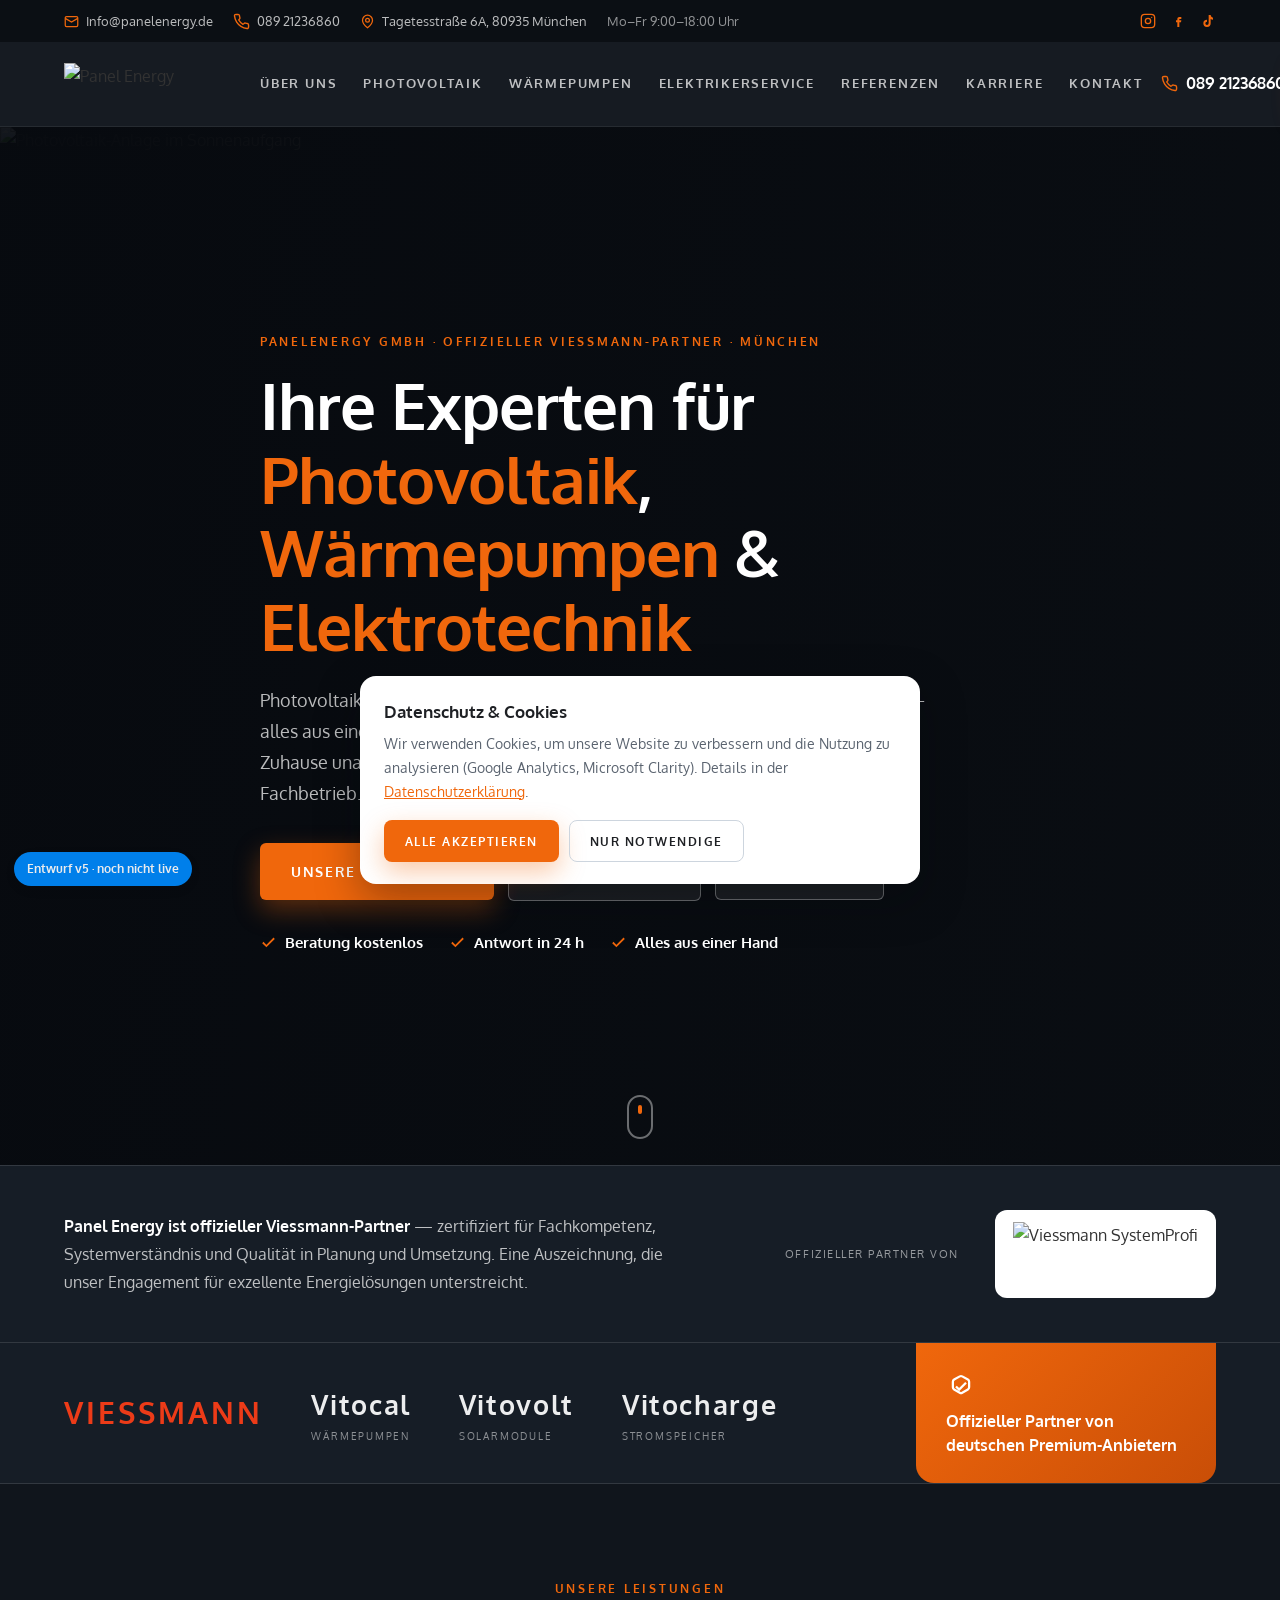
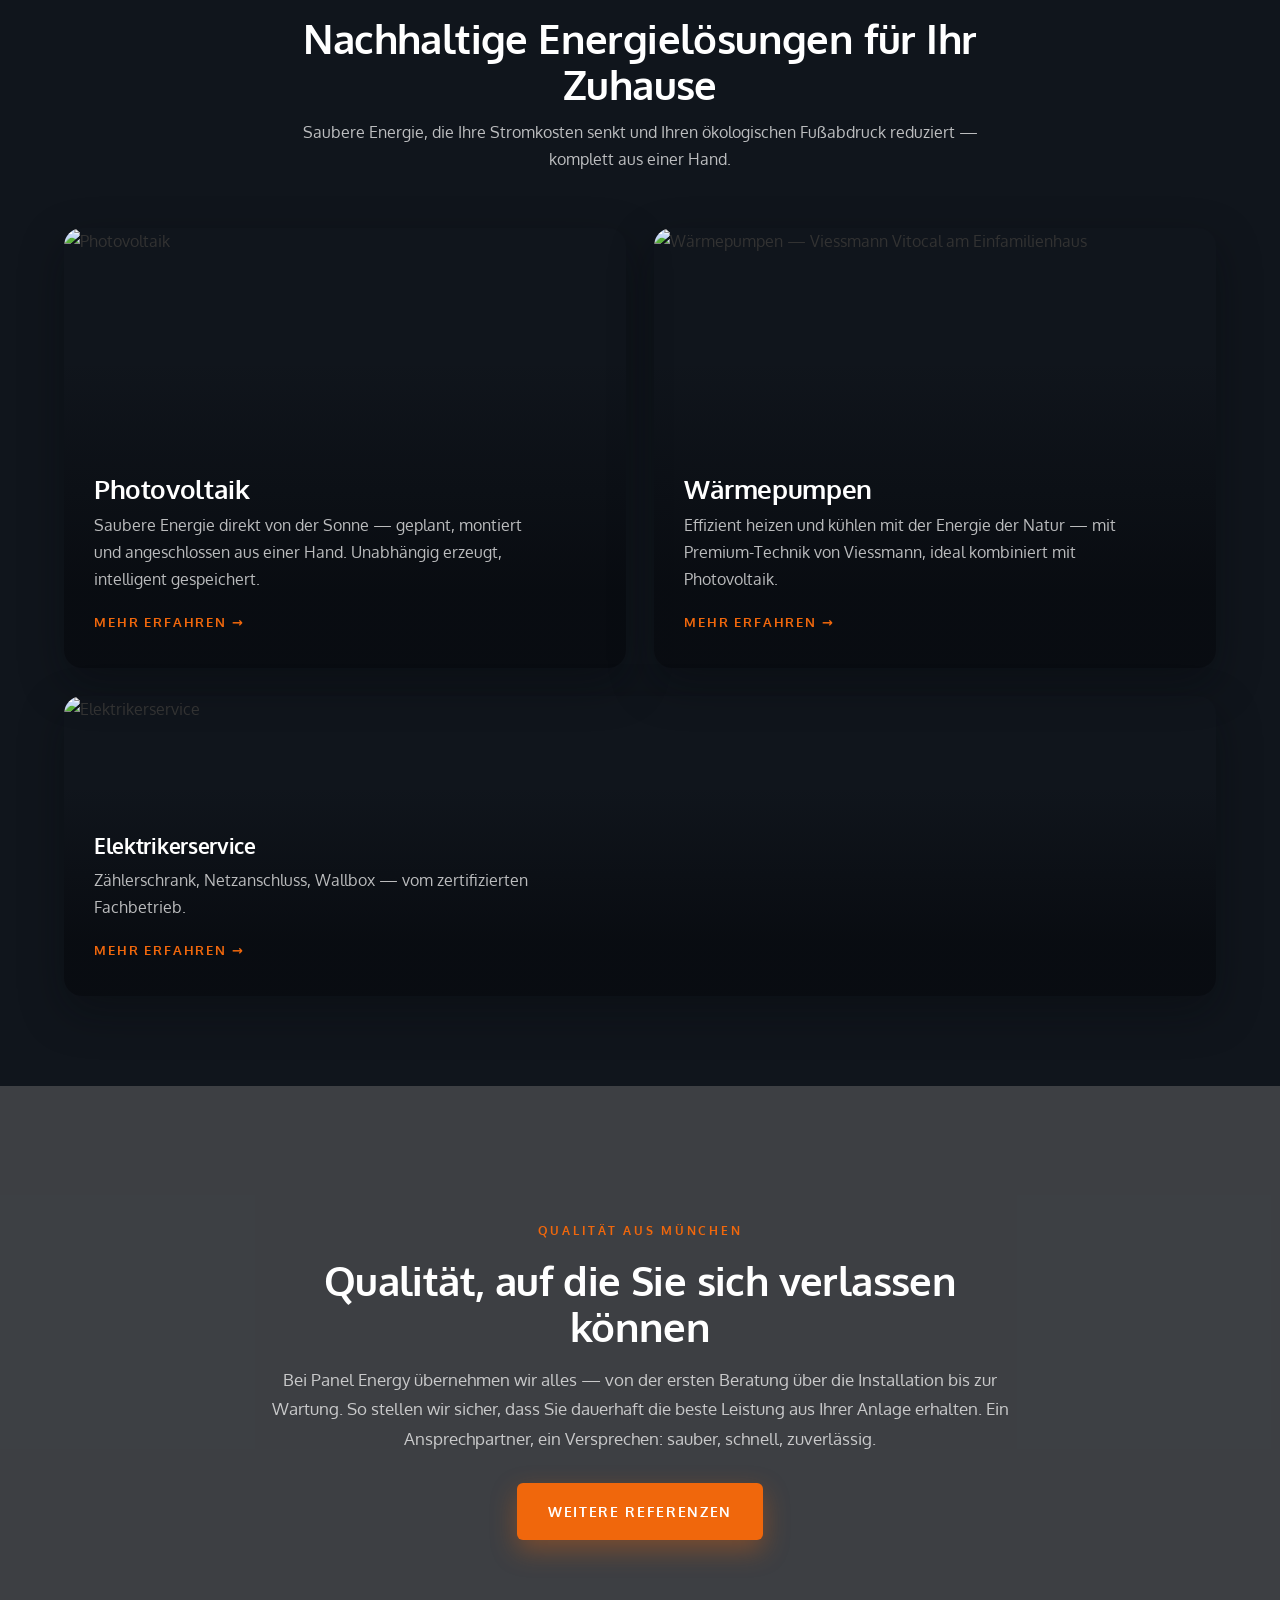
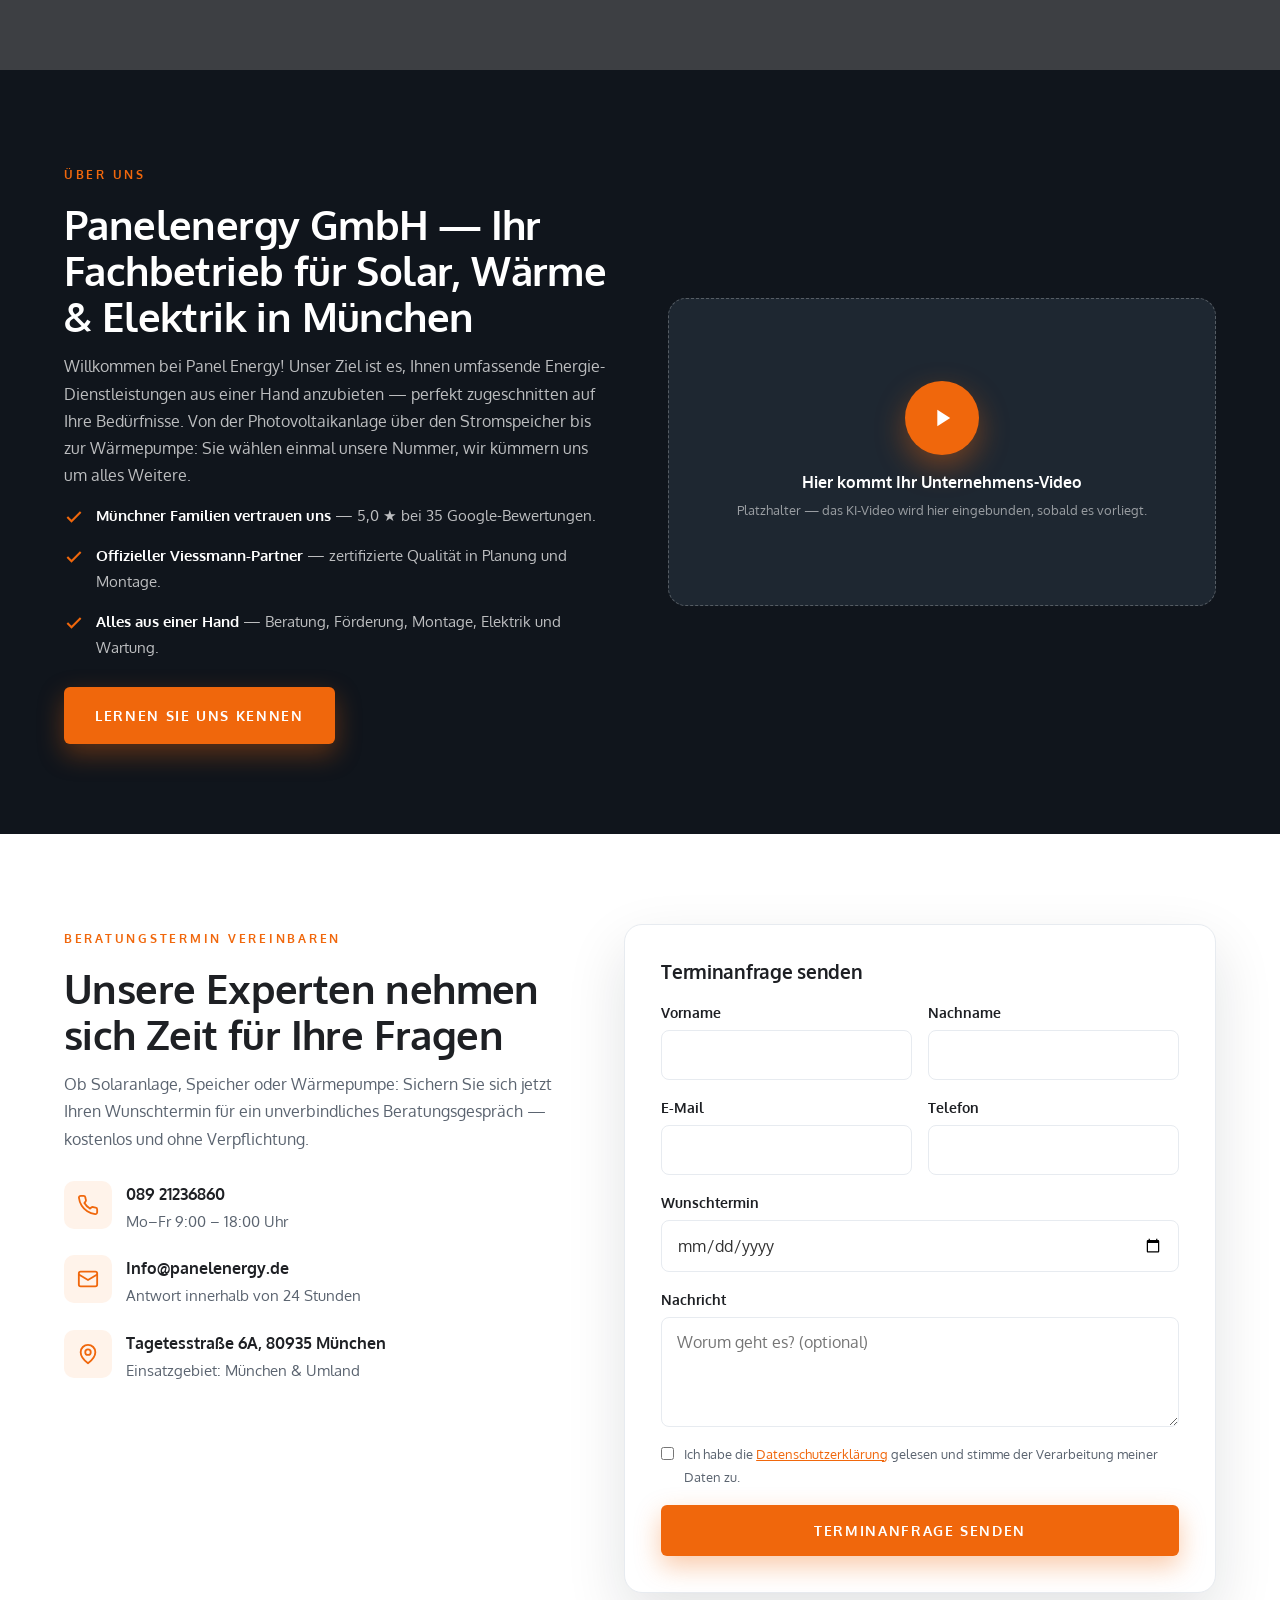
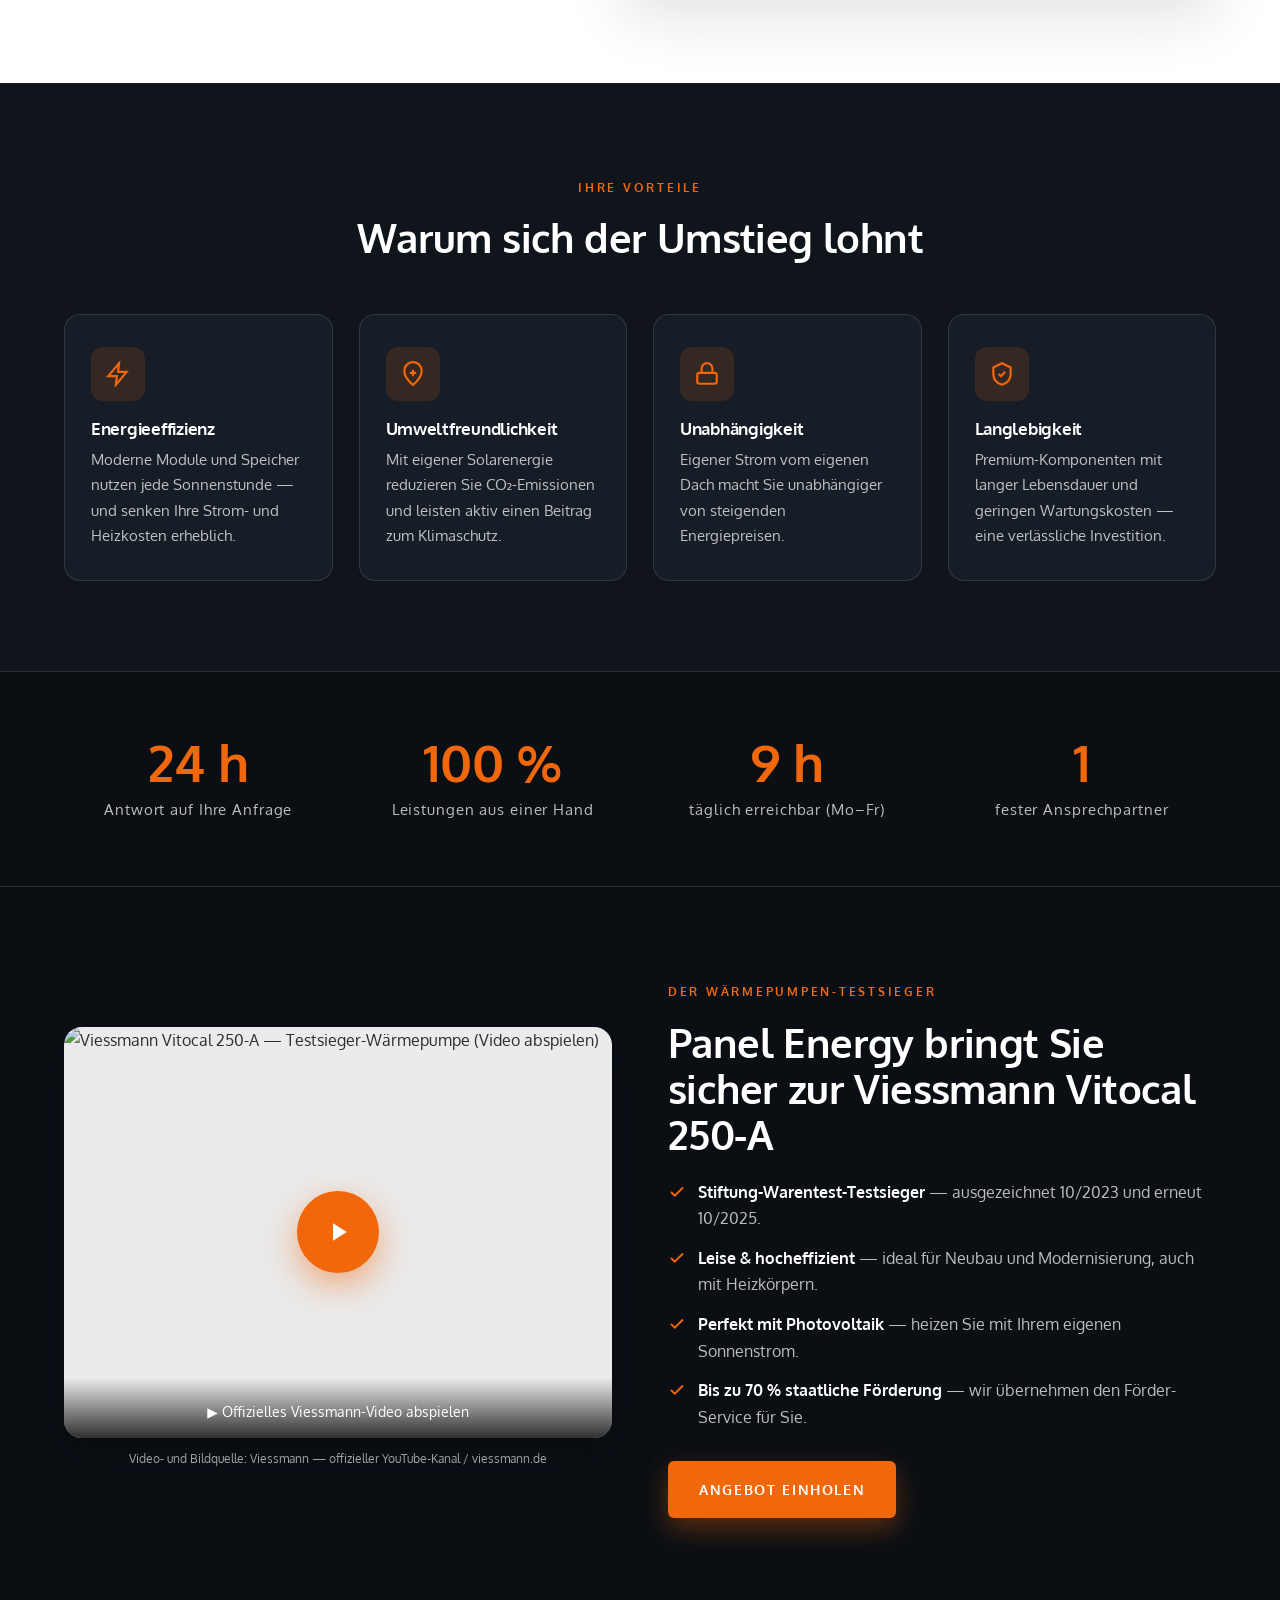
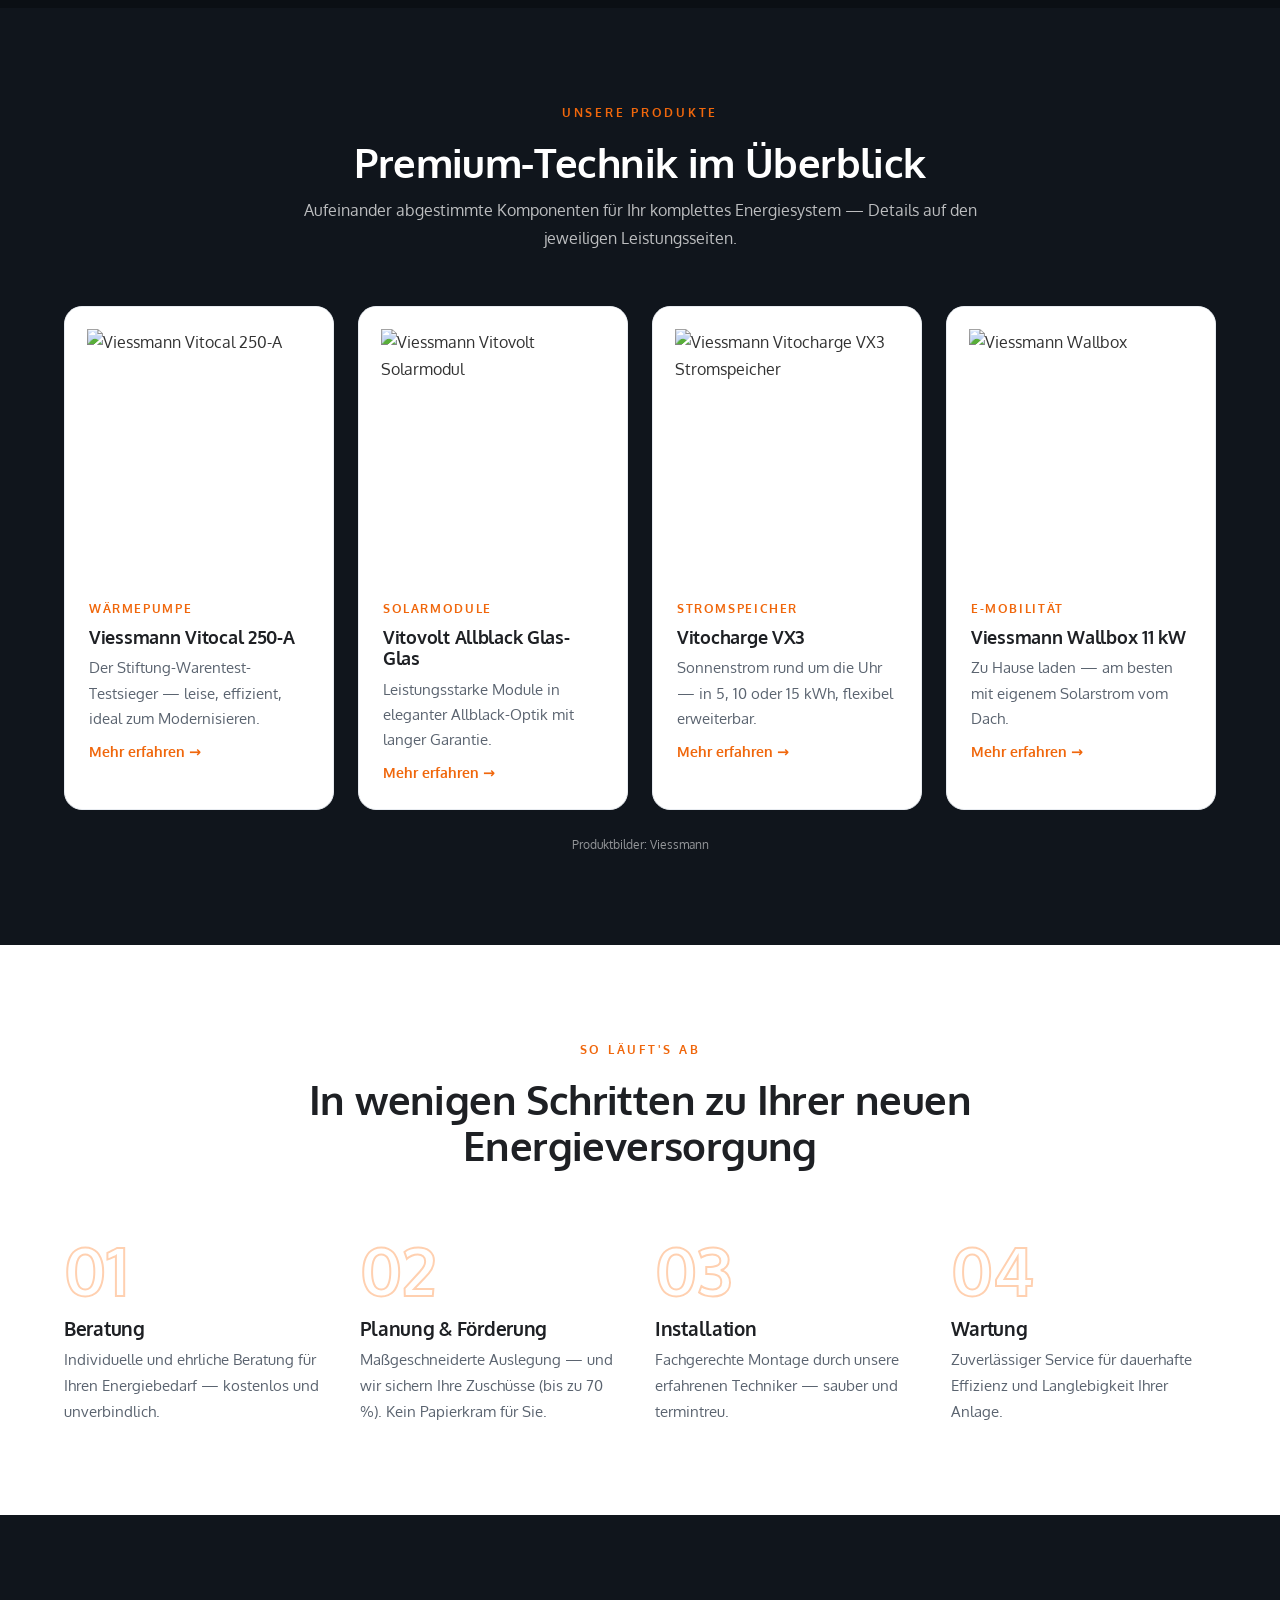
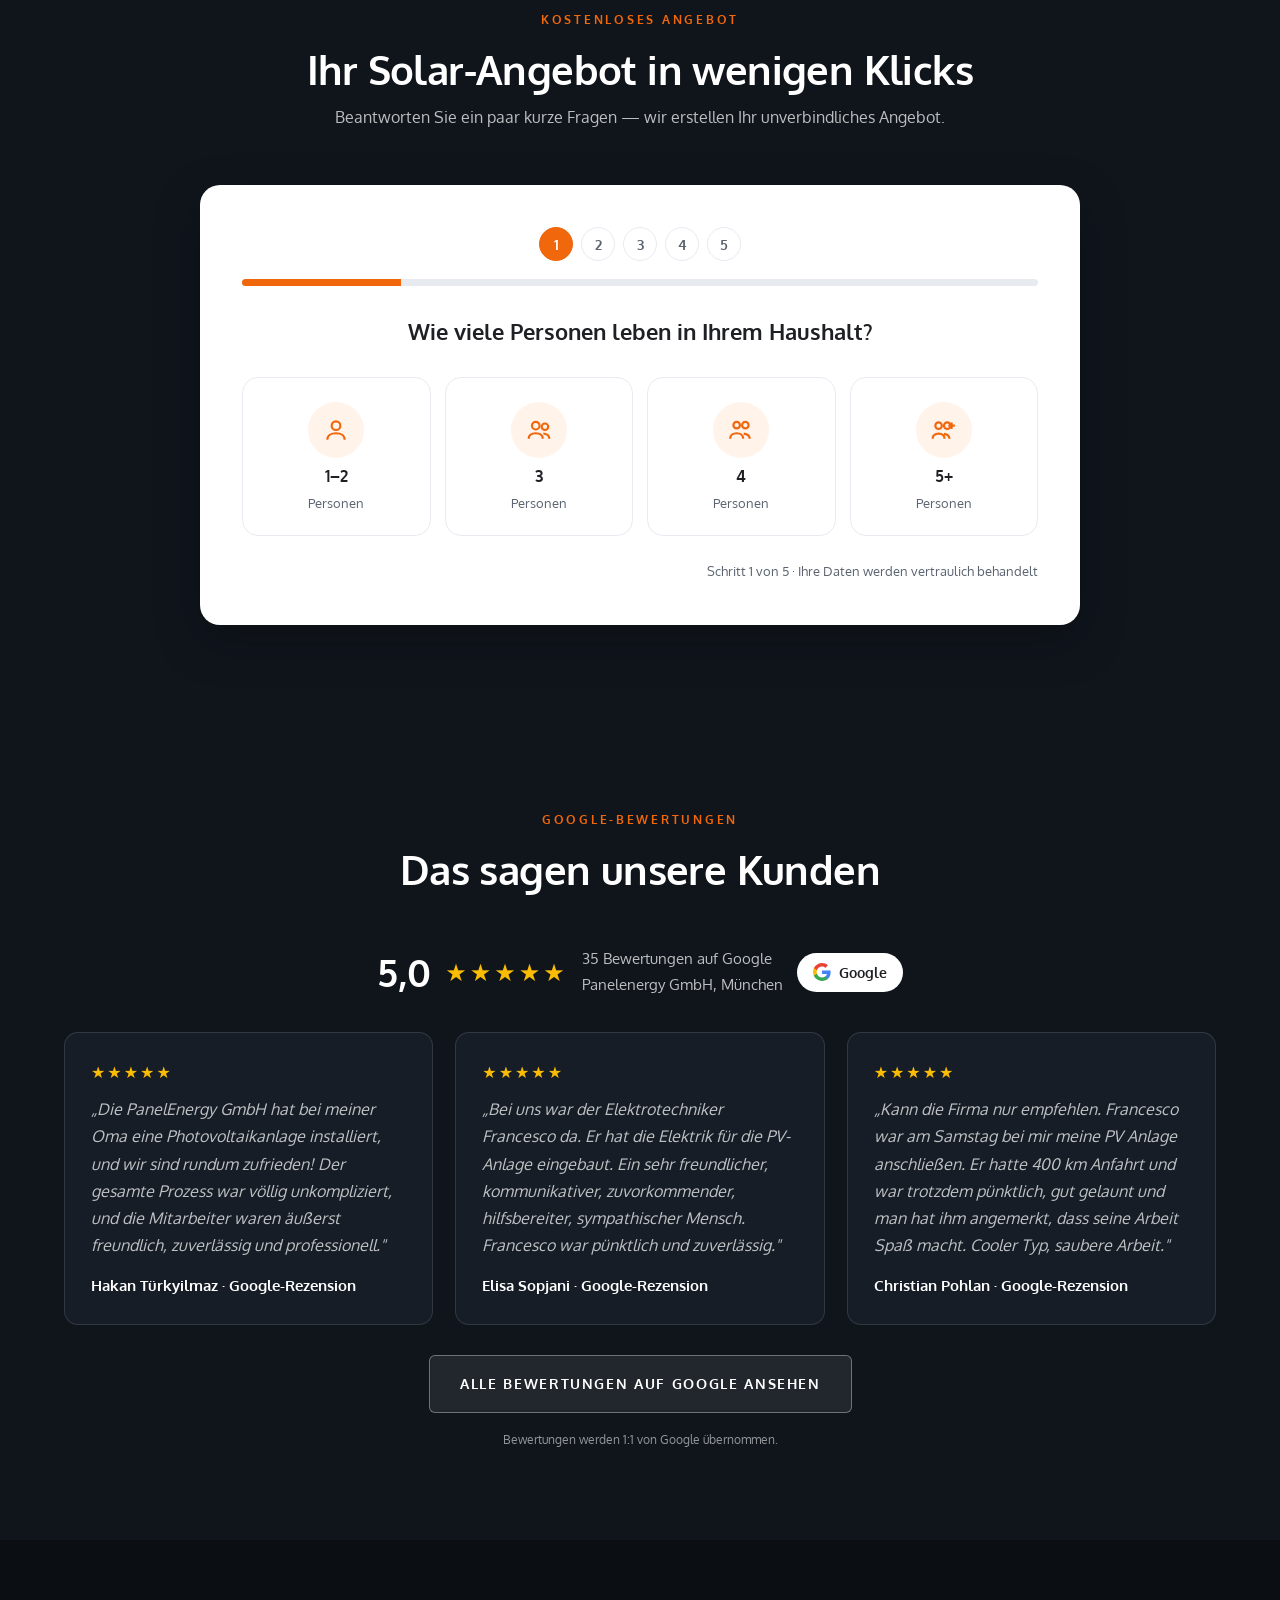
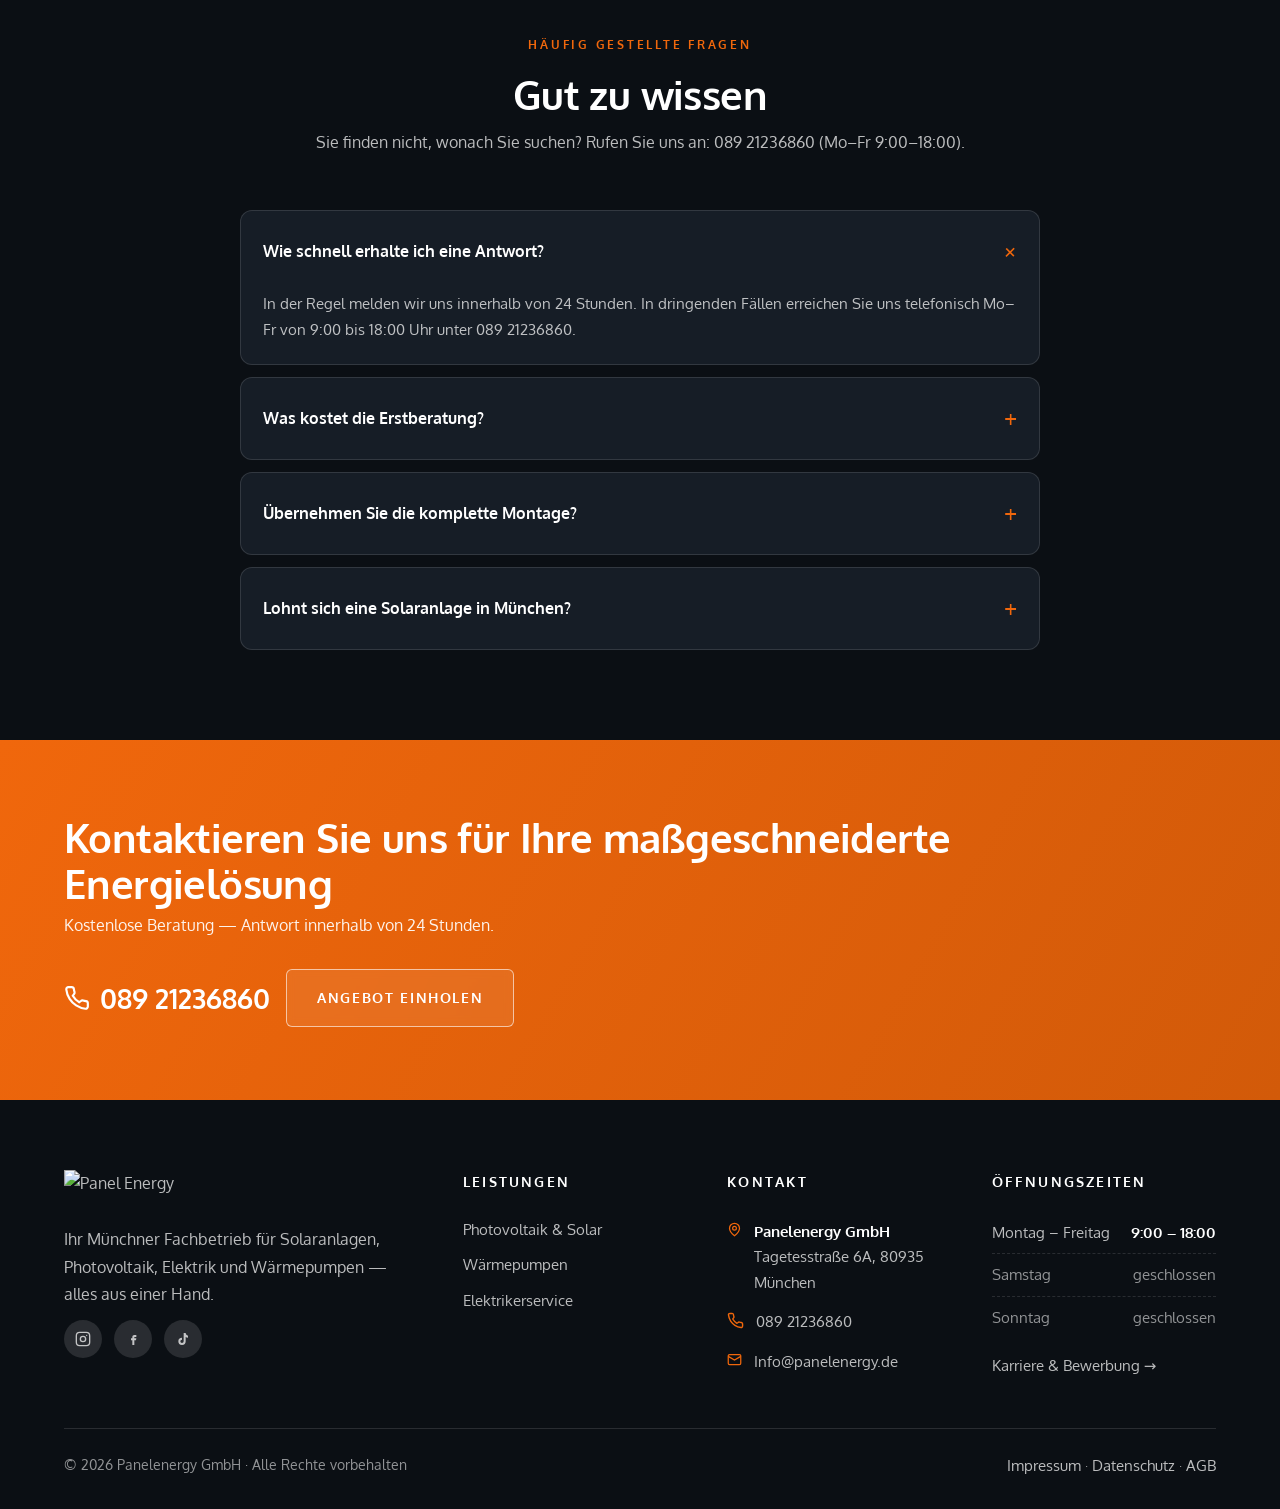
==== commit e8c24b5e: "v10: Partner-/Zertifikat-Sektion entfernt (Kundenwunsch), Consent-Checkbox links neben Text (alle Fo" ====
--- a/index.html
+++ b/index.html
@@ -113,26 +113,6 @@
           <span class="play"><svg width="28" height="28" viewBox="0 0 24 24" fill="#fff"><path d="M8 5v14l11-7z"/></svg></span>
           <b style="color:#fff">Hier kommt Ihr Unternehmens-Video</b><br>
           <small style="color:var(--w55)">Platzhalter — das KI-Video wird hier eingebunden, sobald es vorliegt.</small>
-        </div>
-      </div>
-    </div>
-  </div>
-</section>
-
-<!-- VIESSMANN-PARTNER / ZERTIFIKAT (ThermoSol-Stil) -->
-<section class="partnersec">
-  <div class="wrap">
-    <div class="reveal">
-      <h2>Ausgezeichnet als Viessmann-Partner &amp; SystemProfi</h2>
-      <p style="margin-top:14px">Panel Energy gehört zu den ausgewählten Viessmann-Partnern in Deutschland — zertifiziert für höchste Fachkompetenz, Systemverständnis und Qualität in Planung und Umsetzung.</p>
-      <p style="margin-top:10px">Eine Auszeichnung, die unser Engagement für exzellente Energielösungen unterstreicht.</p>
-    </div>
-    <div class="reveal d1">
-      <div class="cert-frame">
-        <div>
-          <svg width="34" height="34" viewBox="0 0 24 24" fill="none" stroke="currentColor" stroke-width="1.8"><rect x="4" y="3" width="16" height="18" rx="2"/><path d="M8 8h8M8 12h8M8 16h4"/></svg>
-          <b style="color:var(--ink)">Platz für Ihr Viessmann-Partnerzertifikat</b><br>
-          <small>Bitte das Zertifikat (PDF/Bild) senden — es wird hier eingerahmt dargestellt.</small>
         </div>
       </div>
     </div>
--- a/assets/style.css
+++ b/assets/style.css
@@ -525,3 +525,6 @@
 /* VX3-Groessen: natuerliche Proportionen (Groessenunterschied sichtbar) */
 .pimg.natural{aspect-ratio:auto !important;height:270px;background:#fff;align-items:end !important;display:flex !important;justify-content:center;padding-bottom:0}
 .pimg.natural img{height:auto;max-height:230px;width:auto;max-width:82%;object-fit:contain;padding:0 !important;margin-bottom:20px}
+/* Fix: Consent-Checkbox links neben dem Text (nicht darueber) */
+.field.consent{flex-direction:row;align-items:flex-start;gap:10px}
+.field.consent input{width:auto;margin-top:4px}
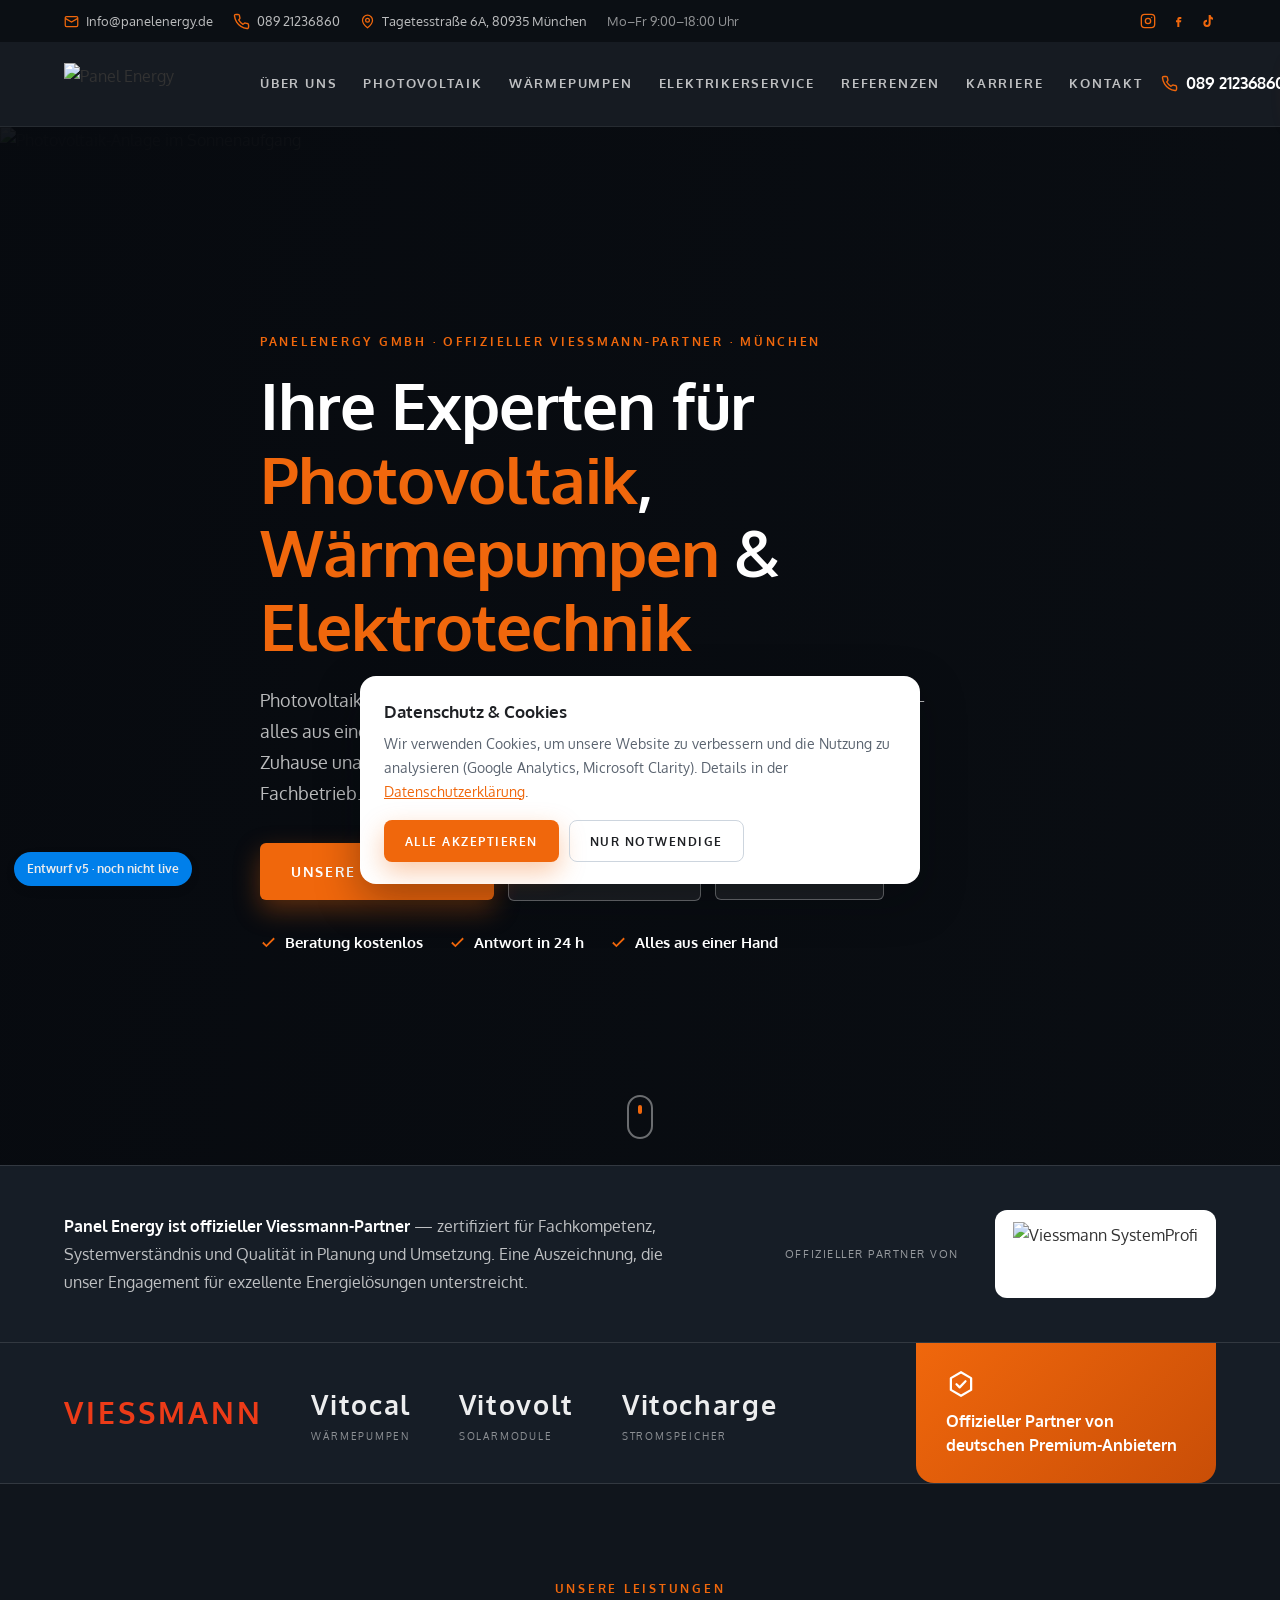
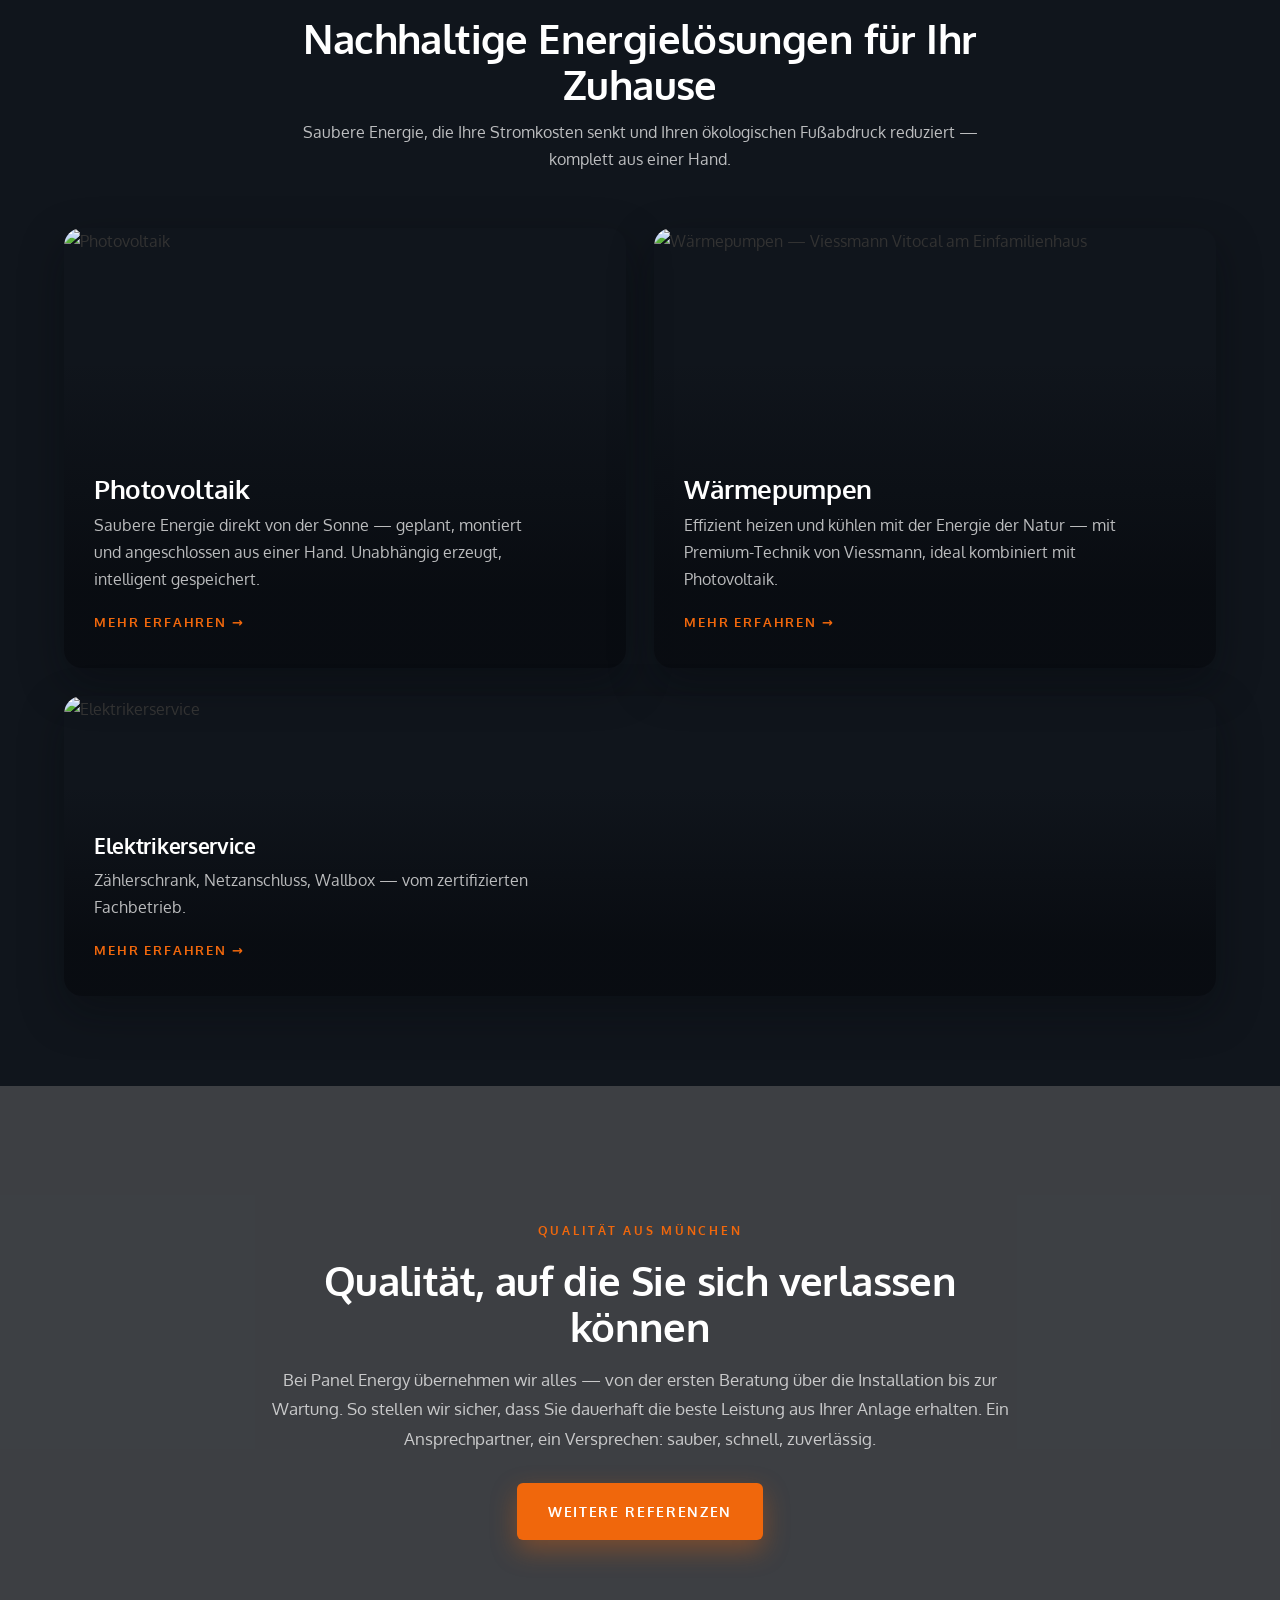
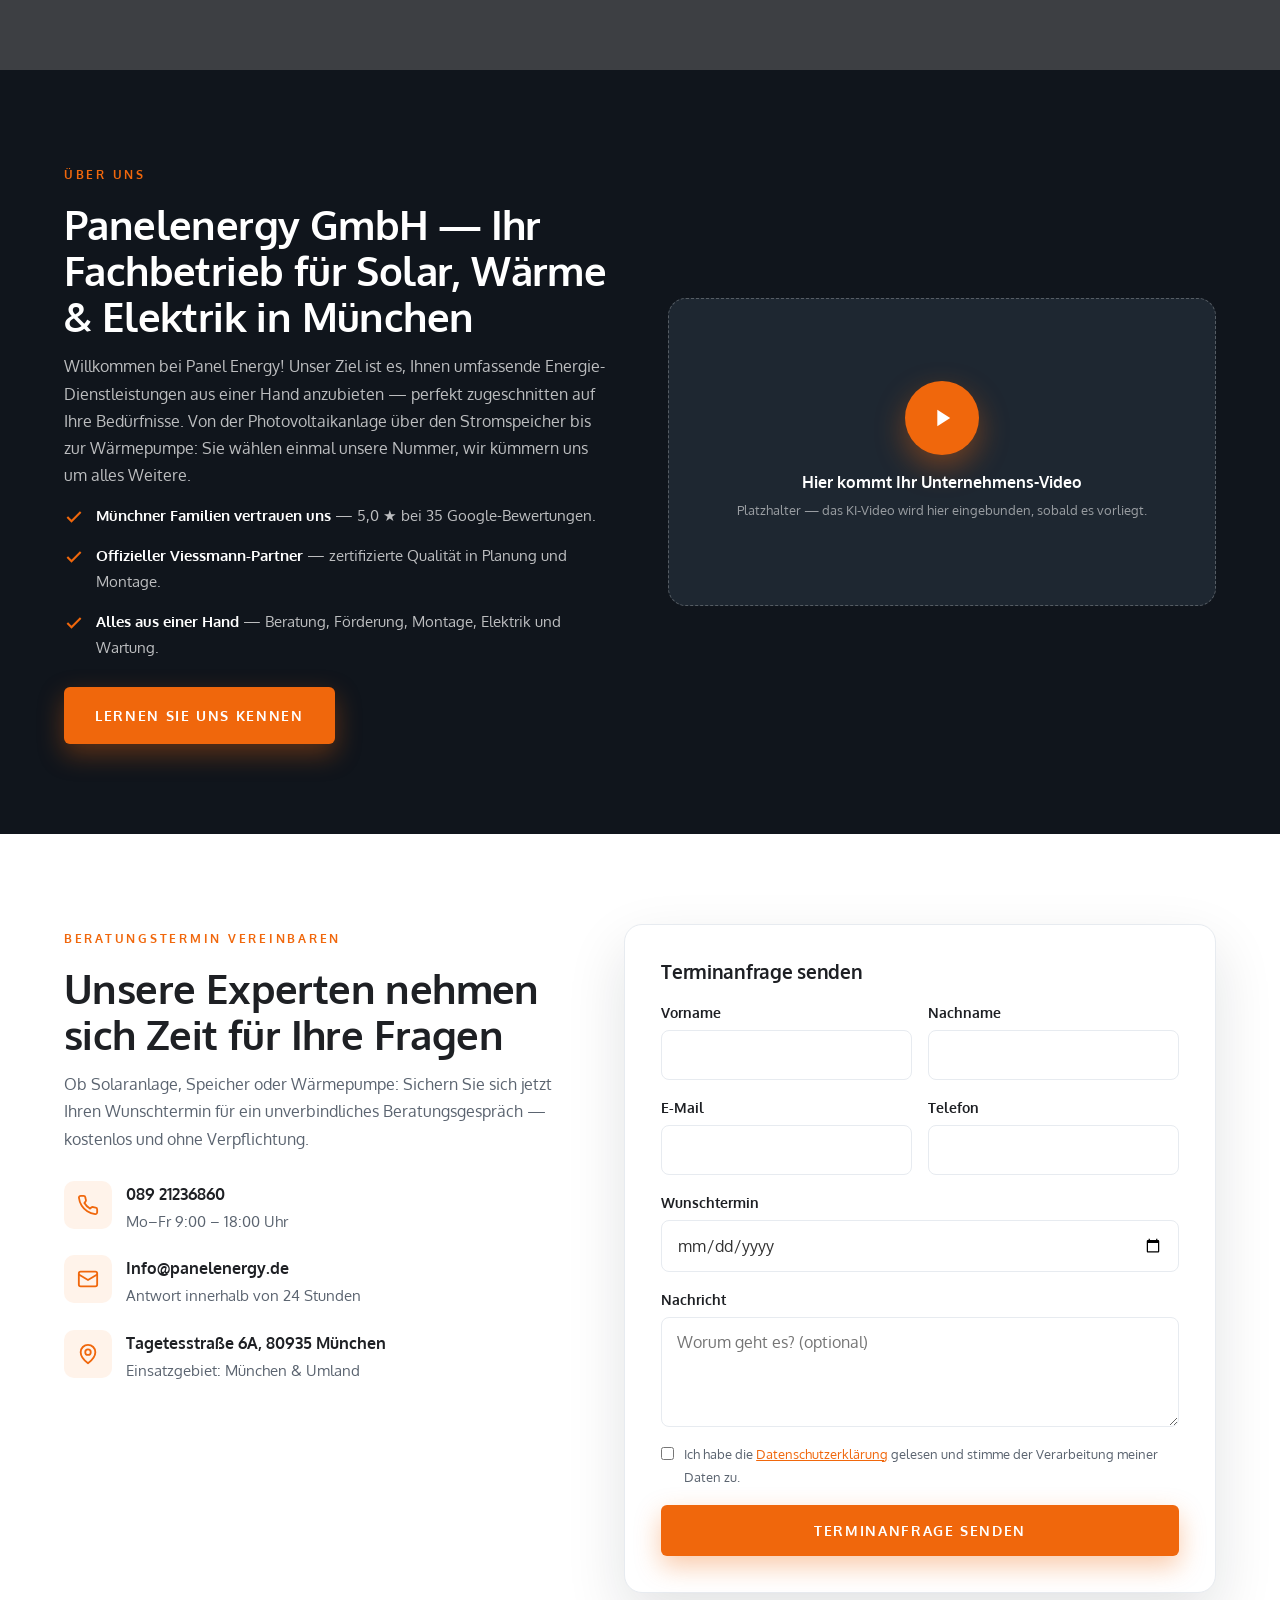
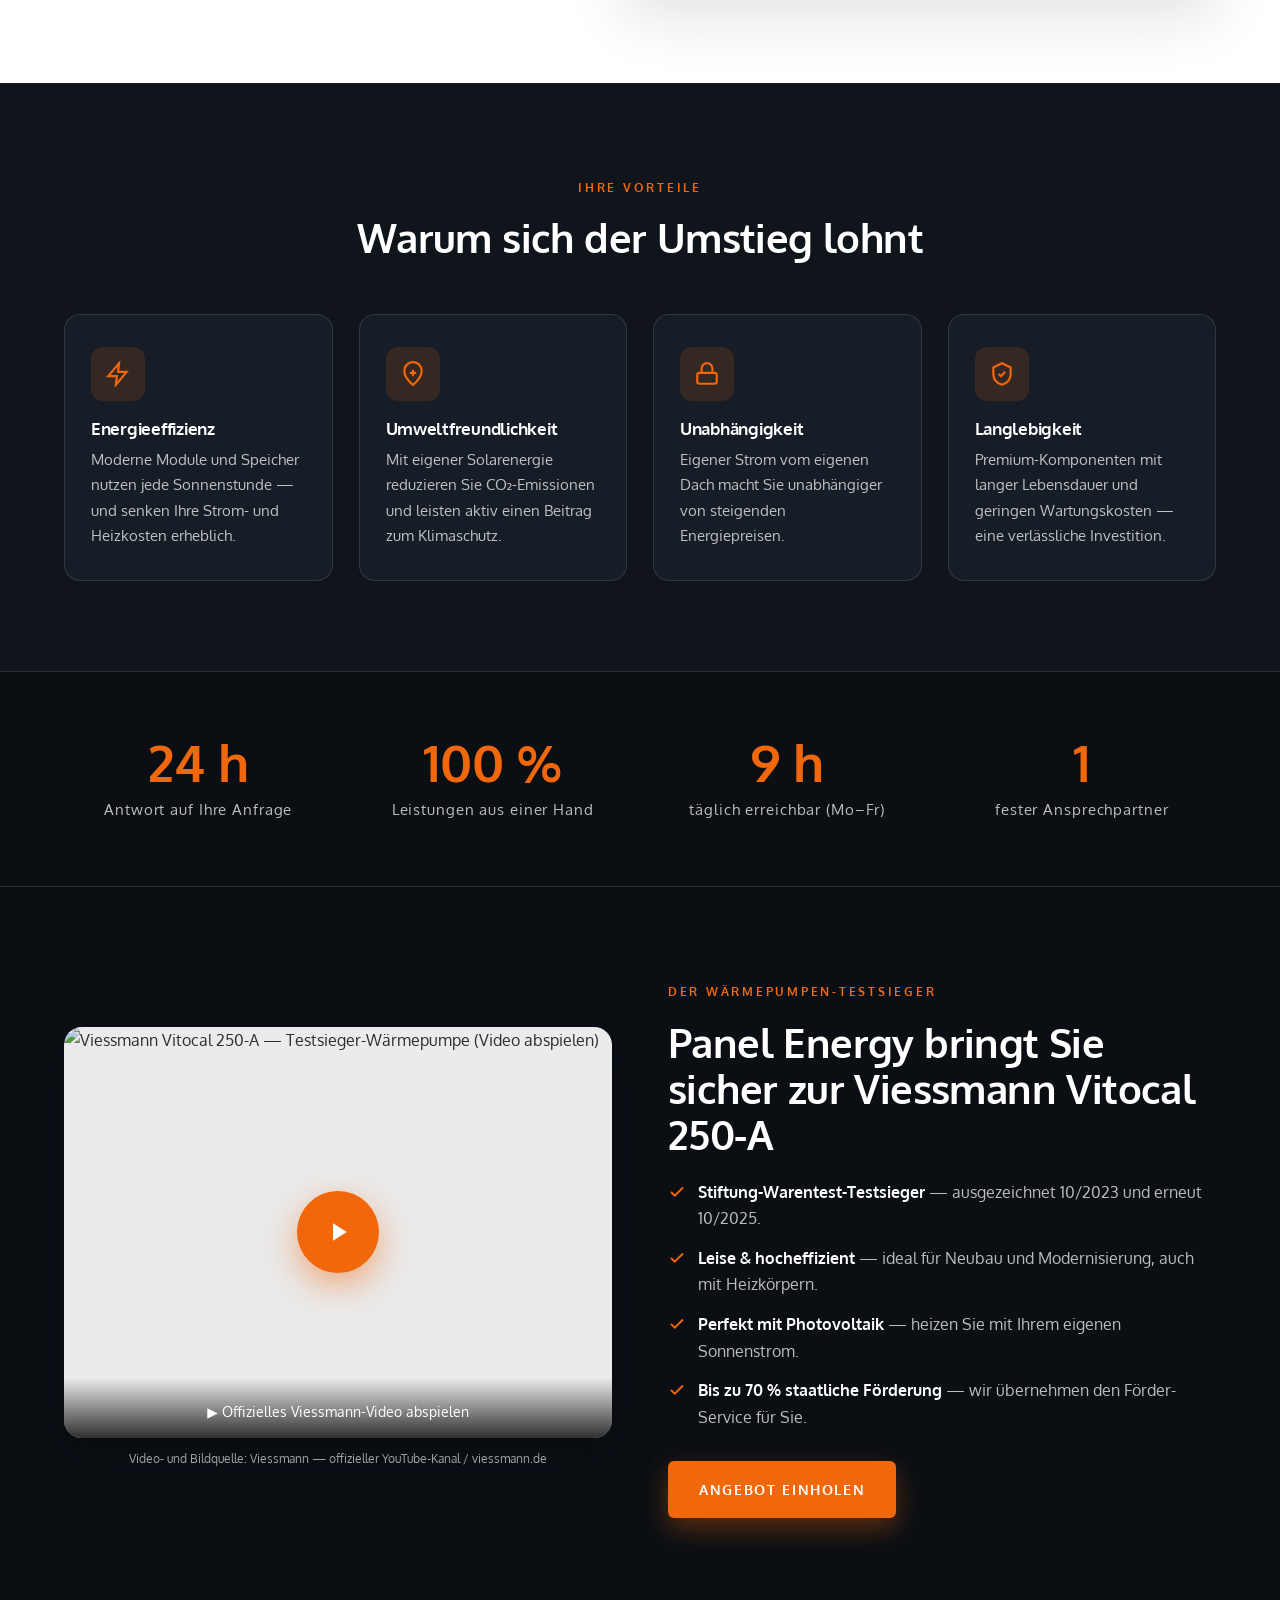
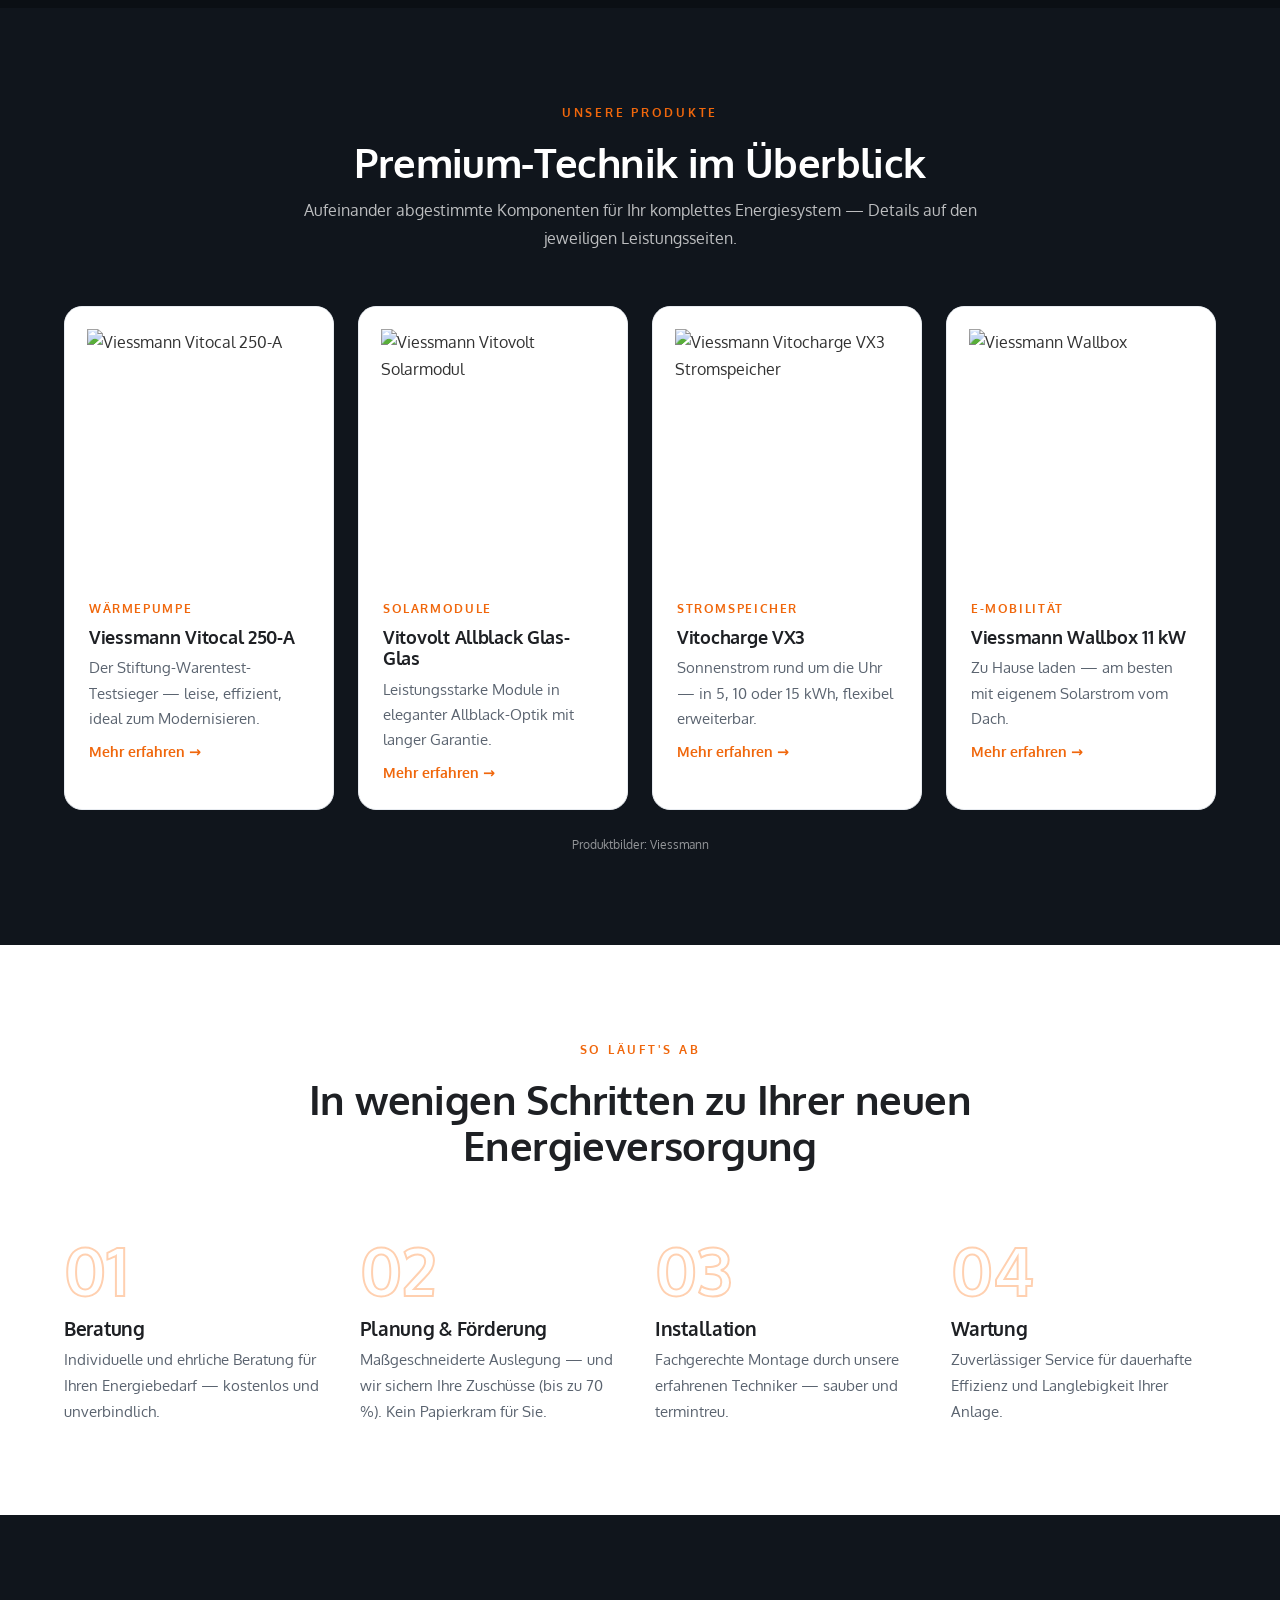
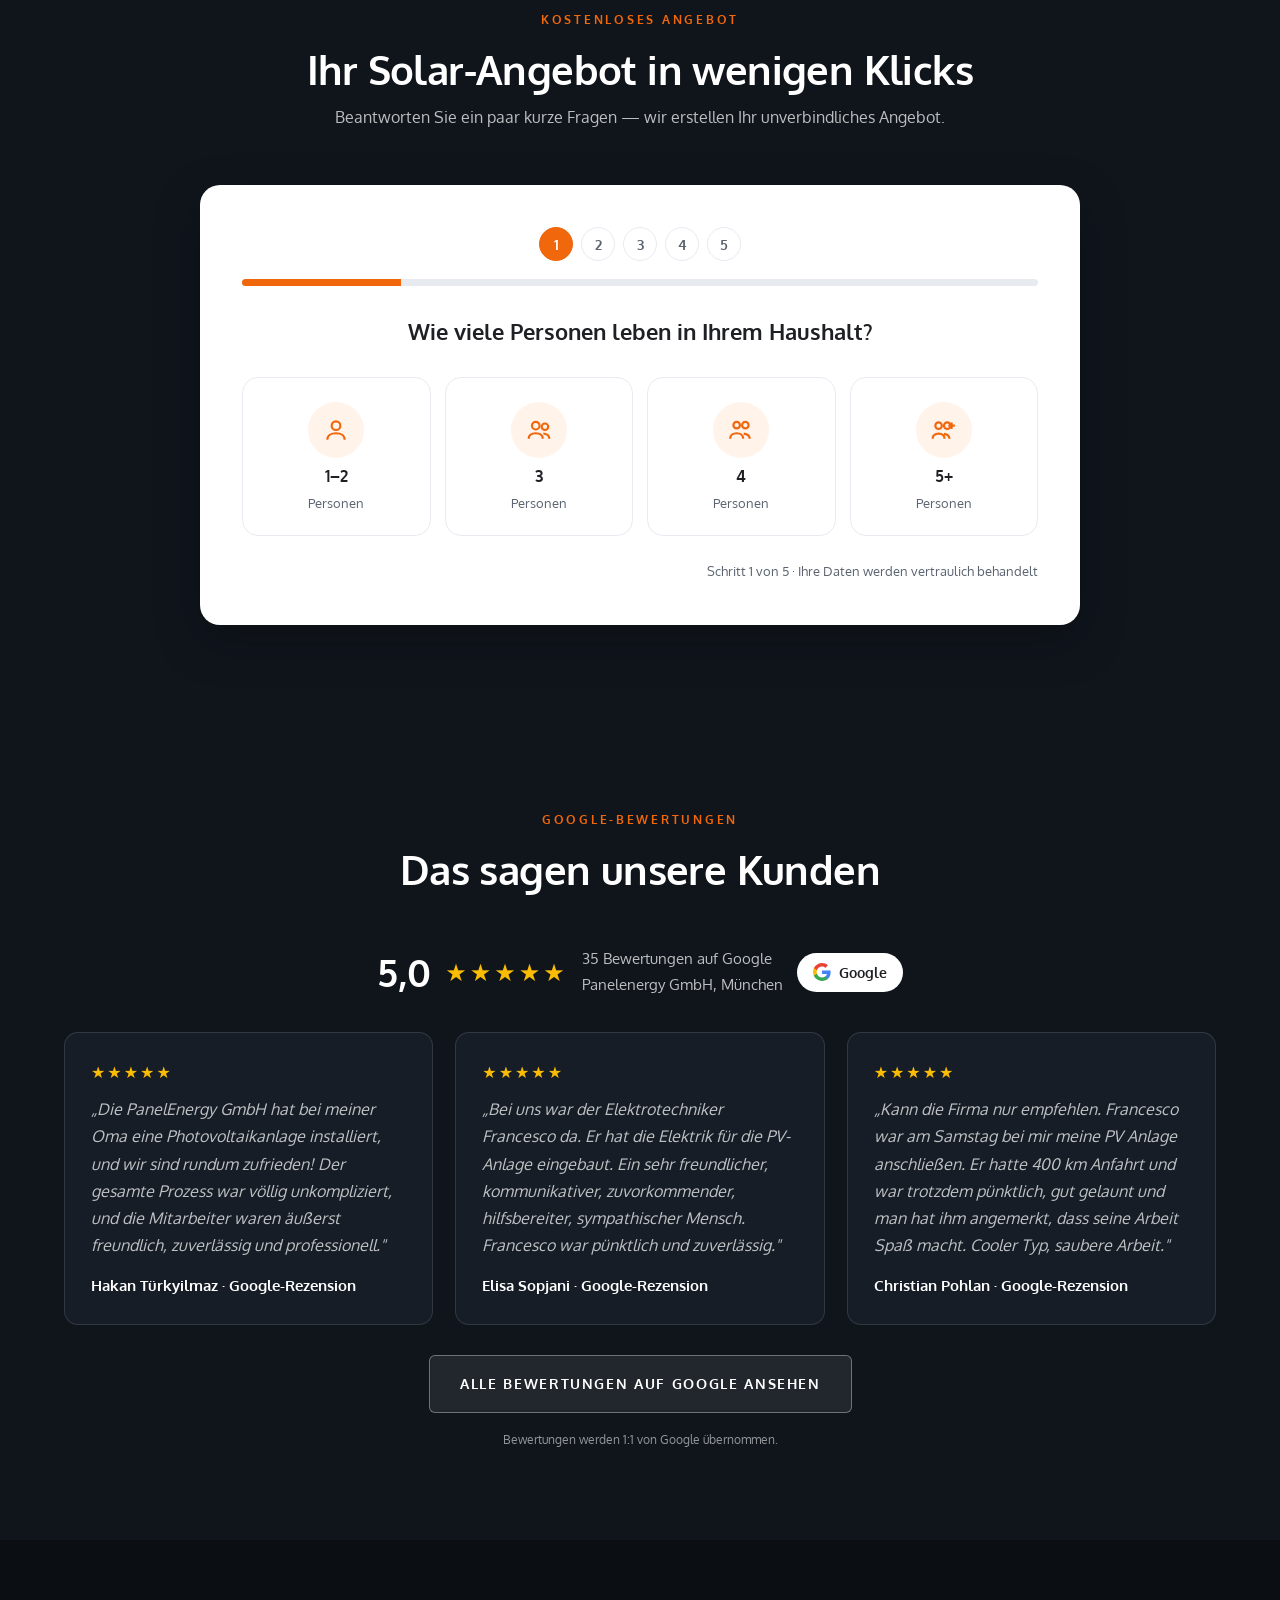
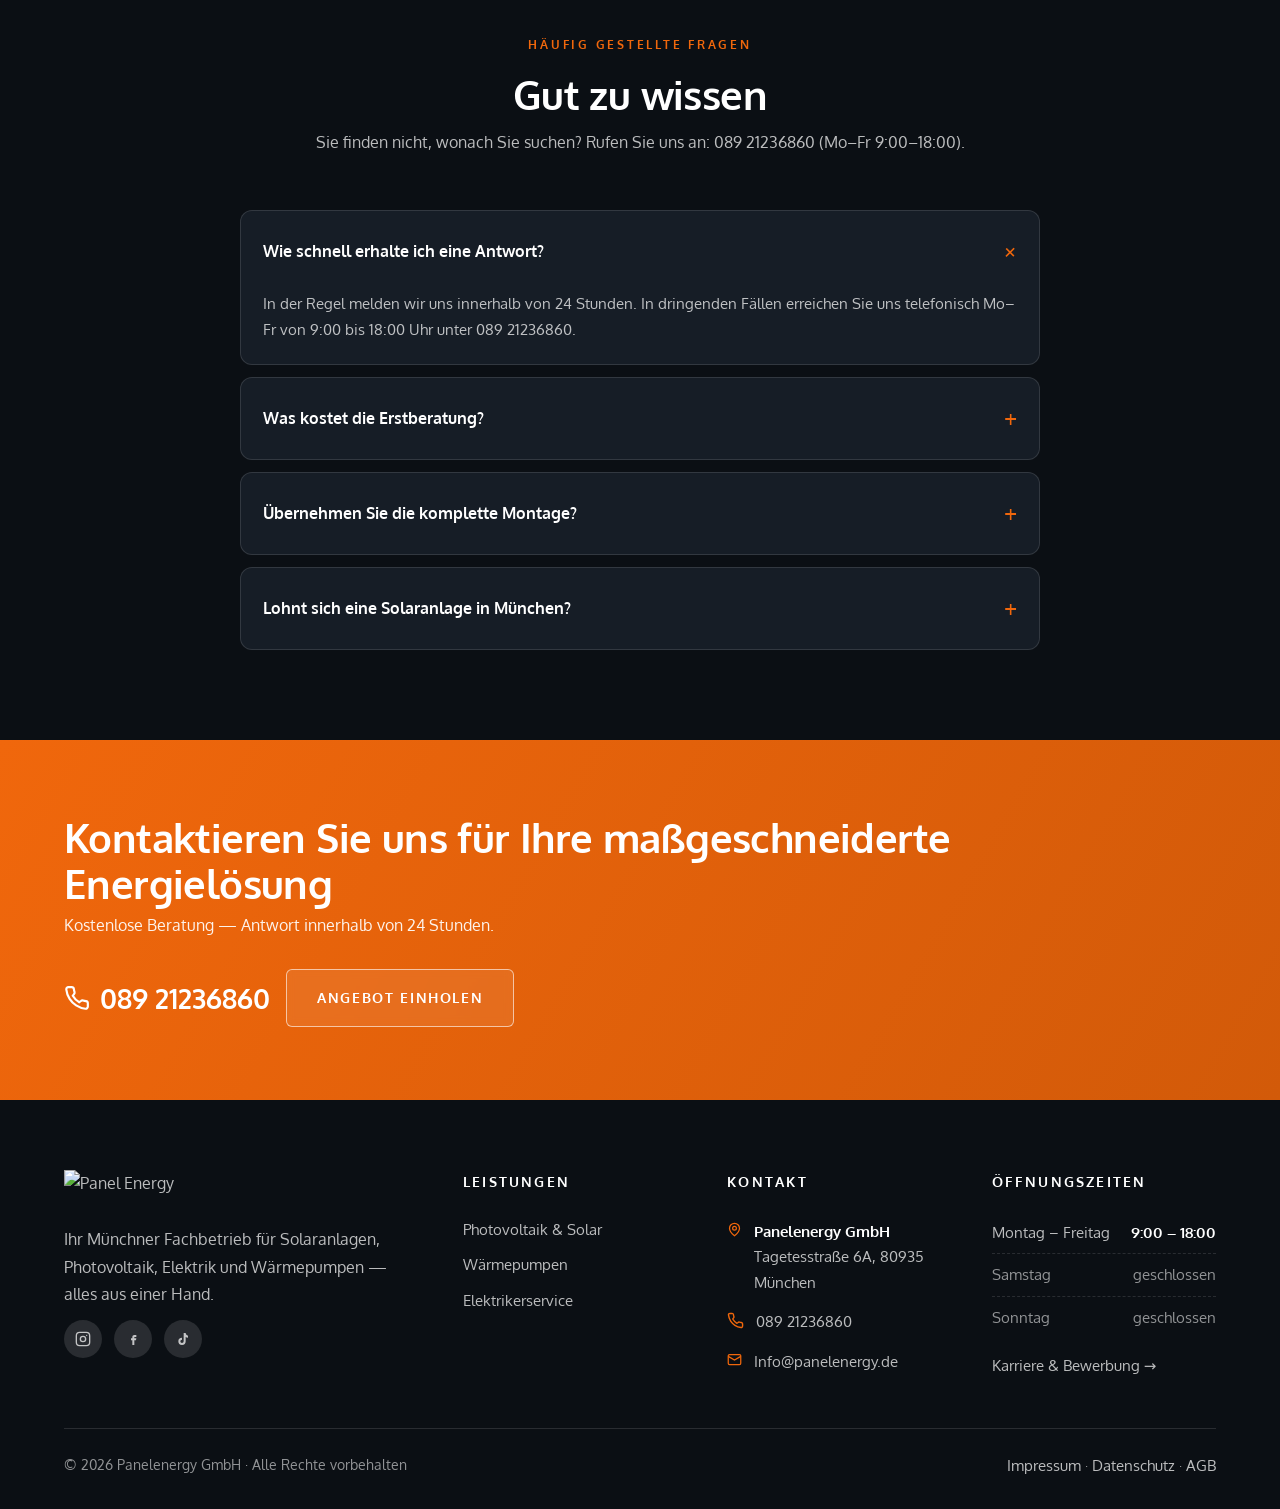
==== commit 92cf91d2: "v10.1: Haekchen exakt mittig im Hexagon (Partner-Karte), Karte mit fester Adresszeile 'Panelenergy G" ====
--- a/index.html
+++ b/index.html
@@ -56,7 +56,7 @@
       <span class="bw">Vitocharge<small>Stromspeicher</small></span>
     </div>
     <div class="pcardo">
-      <svg viewBox="0 0 24 24" fill="none" stroke="#fff" stroke-width="1.8"><path d="M11 17l-4.5-2.6a2 2 0 0 1-1-1.73V8.2a2 2 0 0 1 1-1.73L11 3.9a2 2 0 0 1 2 0l4.5 2.57a2 2 0 0 1 1 1.73v4.47a2 2 0 0 1-1 1.73L13 17a2 2 0 0 1-2 0z" transform="translate(0 2)"/><path d="M8 12l2.5 2.5L16 9" transform="translate(0 2)"/></svg>
+      <svg viewBox="0 0 24 24" fill="none" stroke="#fff" stroke-width="1.8" stroke-linecap="round" stroke-linejoin="round"><path d="M12 2.6l8.1 4.7v9.4L12 21.4l-8.1-4.7V7.3L12 2.6z"/><path d="M8.4 12.2l2.5 2.5 4.7-4.9"/></svg>
       Offizieller Partner von deutschen Premium-Anbietern
     </div>
   </div>
--- a/assets/style.css
+++ b/assets/style.css
@@ -528,3 +528,8 @@
 /* Fix: Consent-Checkbox links neben dem Text (nicht darueber) */
 .field.consent{flex-direction:row;align-items:flex-start;gap:10px}
 .field.consent input{width:auto;margin-top:4px}
+/* Karte: volle Adresse als feste Zeile unter der Karte */
+.map-facade.loaded{display:flex;flex-direction:column;cursor:default;place-items:initial}
+.map-facade.loaded iframe{position:static;flex:1;width:100%;min-height:0}
+.map-addr{background:#fff;border-top:1px solid var(--line);padding:11px 14px;font-size:.88rem;color:var(--ink-2);display:flex;align-items:center;gap:8px;flex:none}
+.map-addr b{color:var(--ink)}
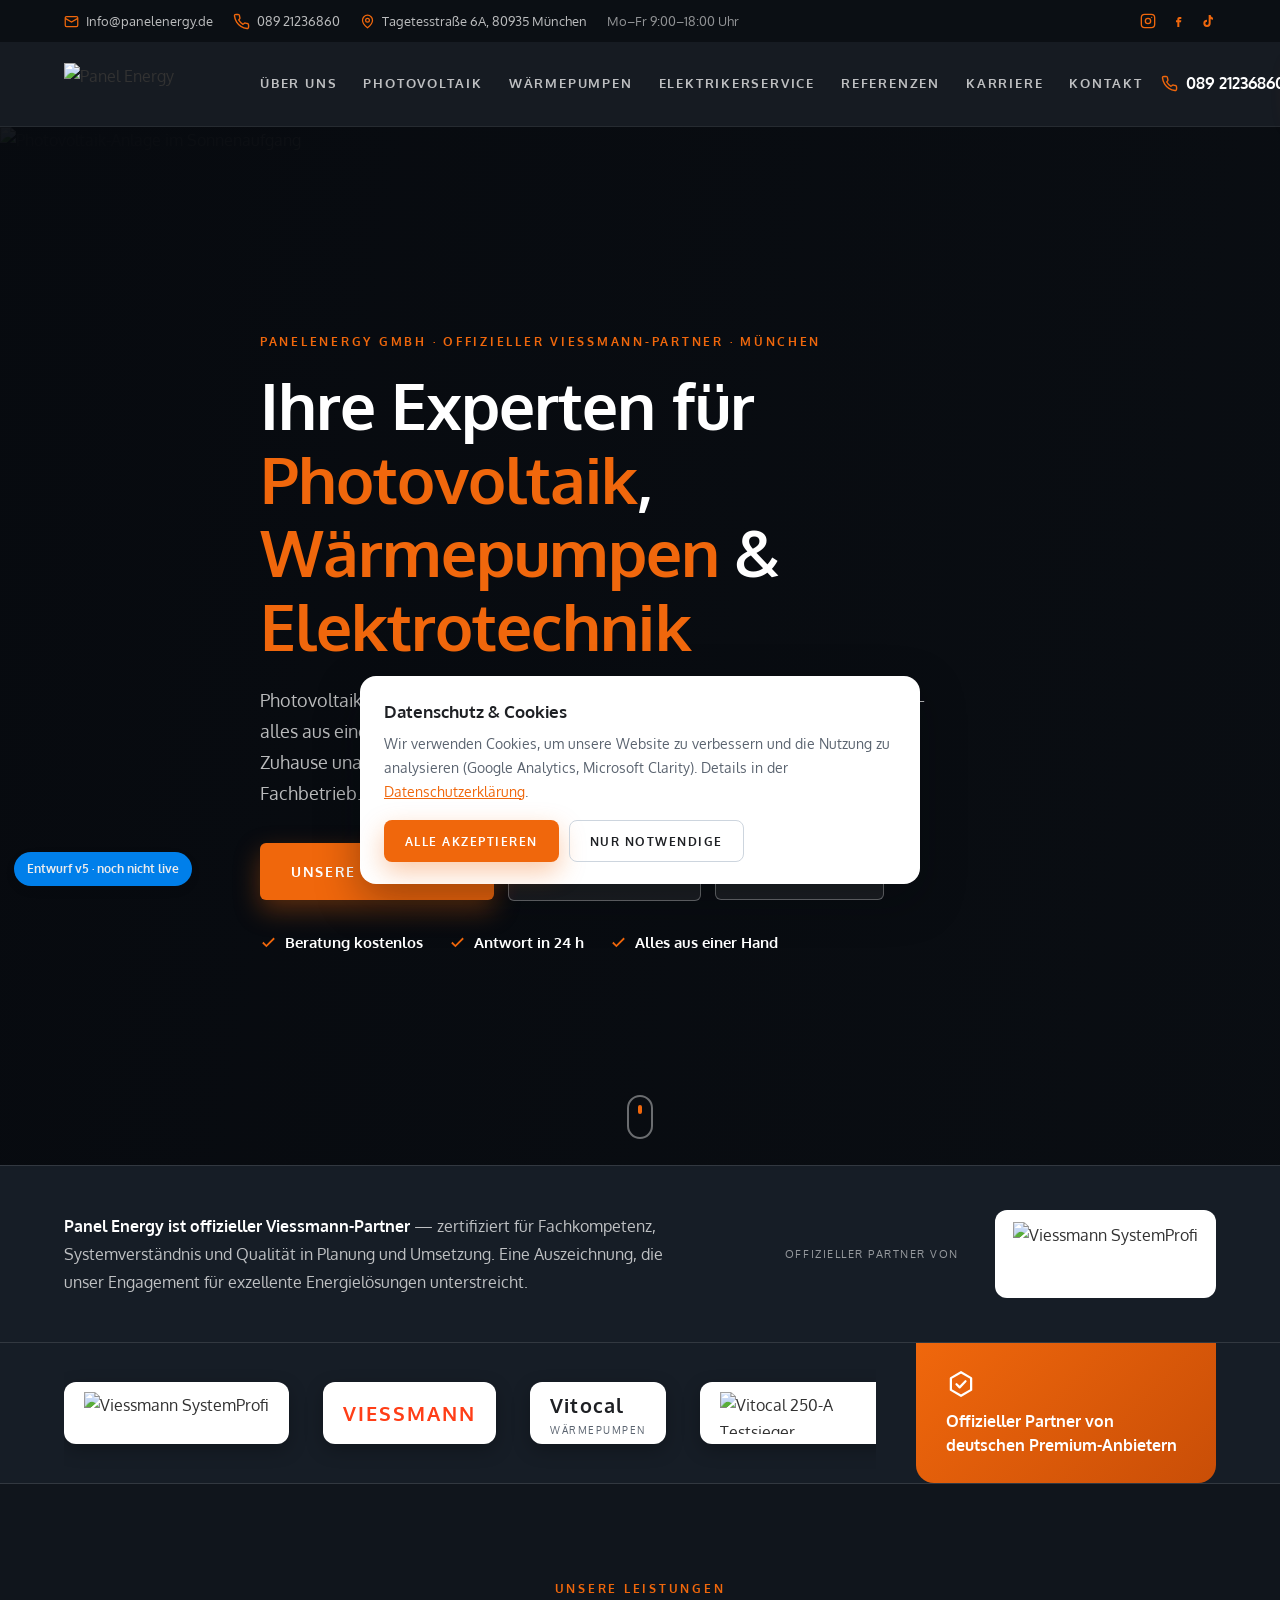
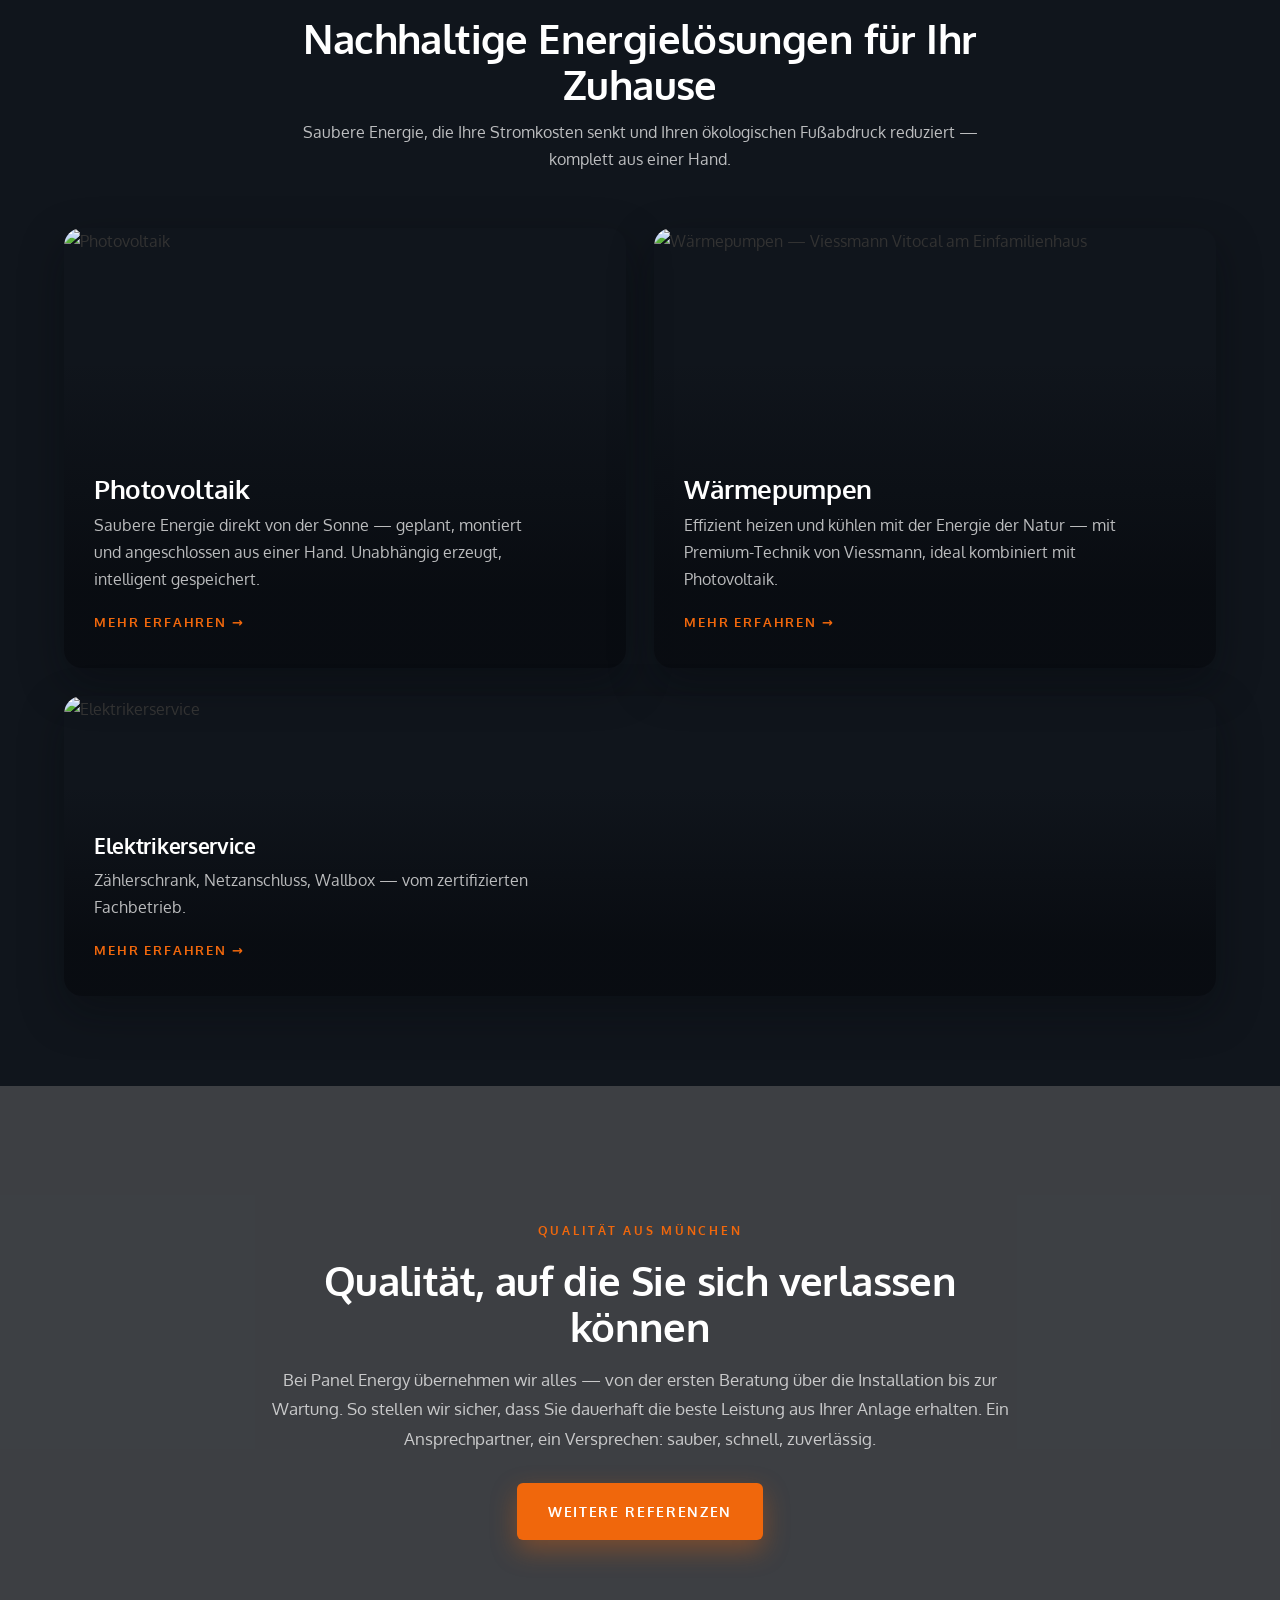
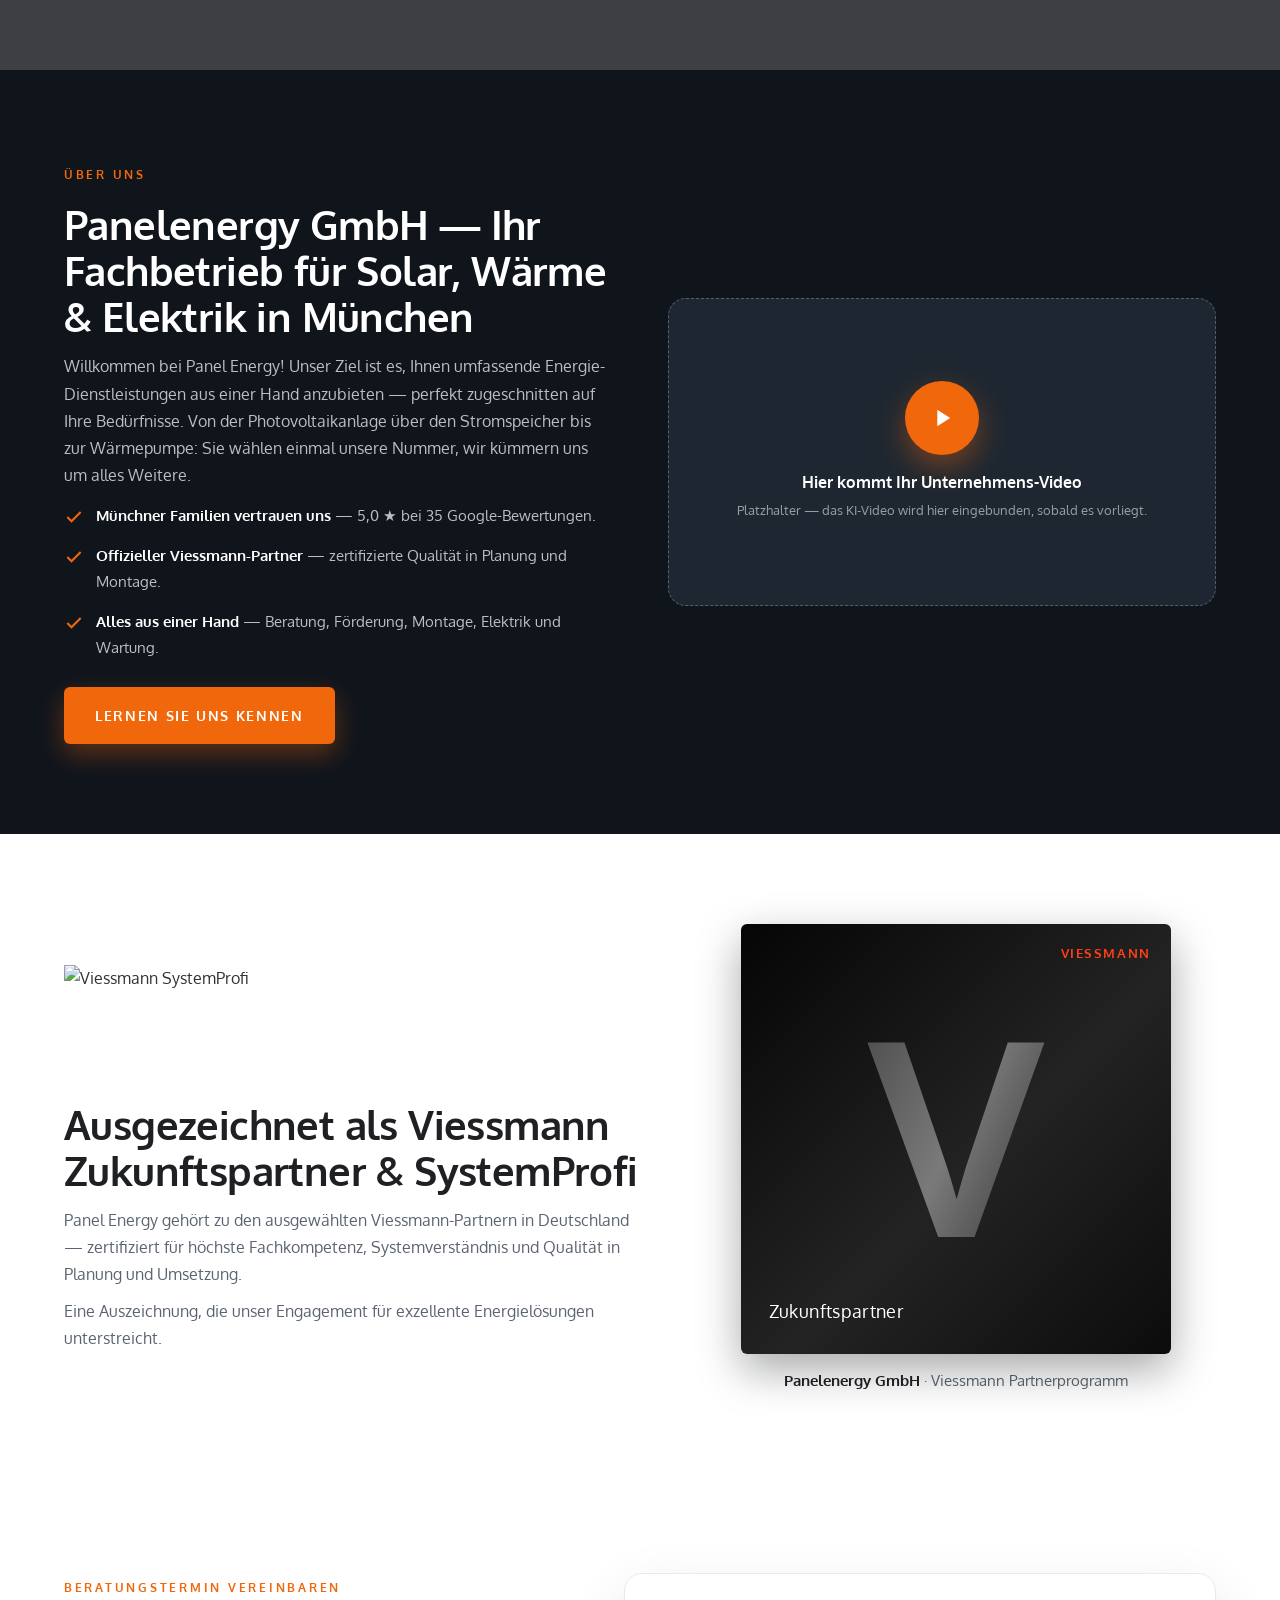
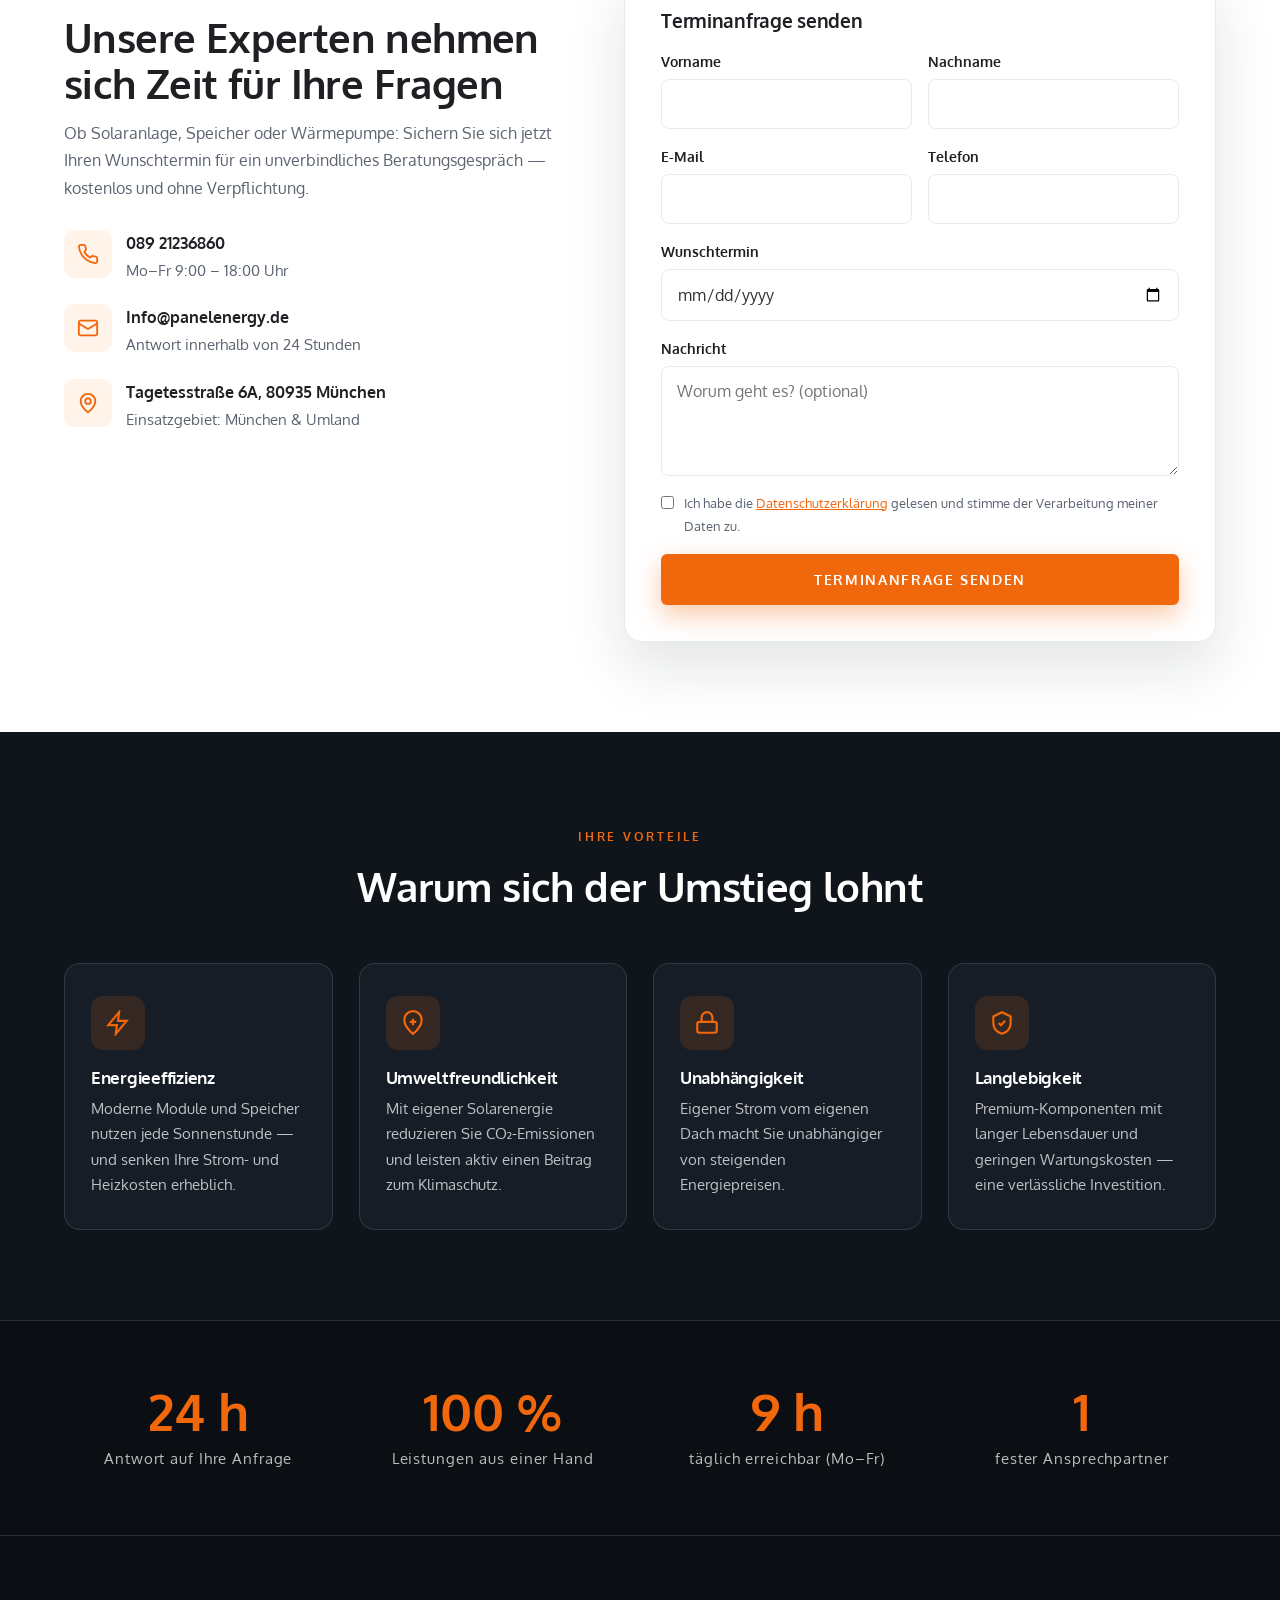
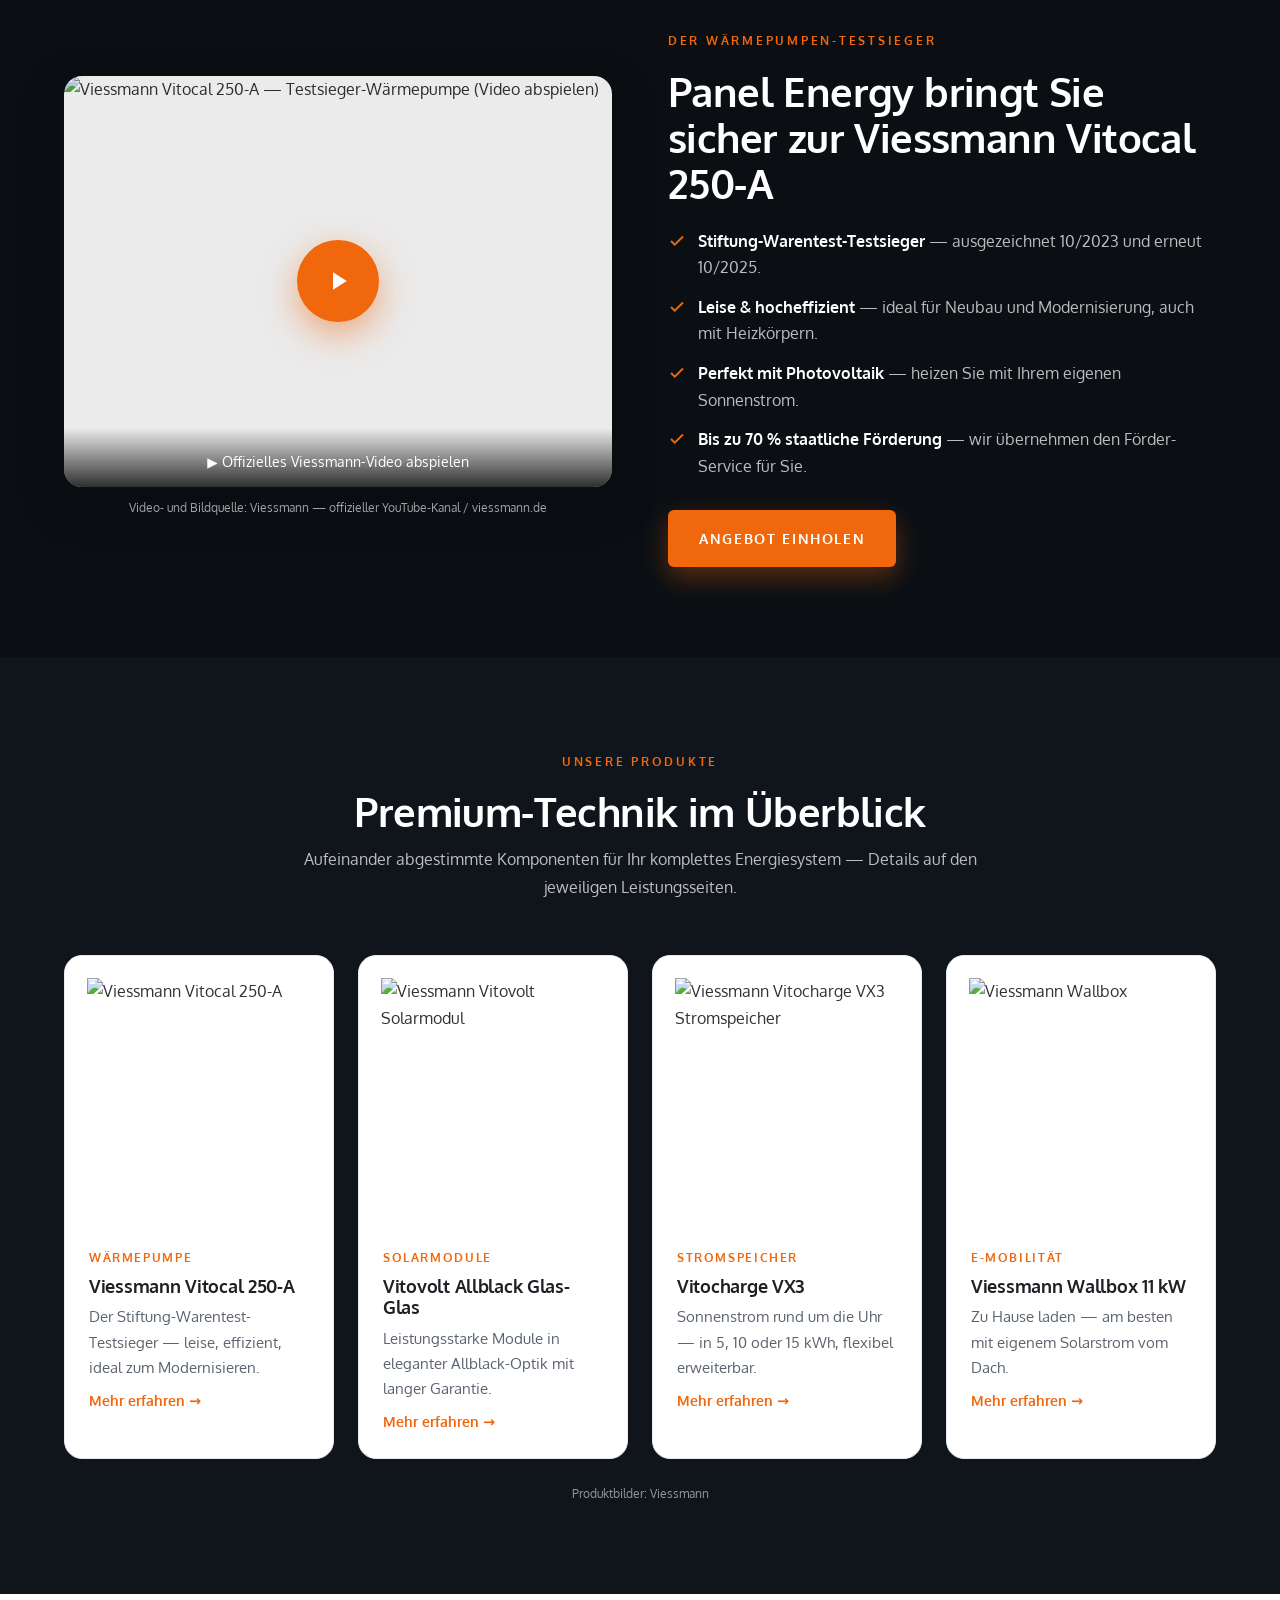
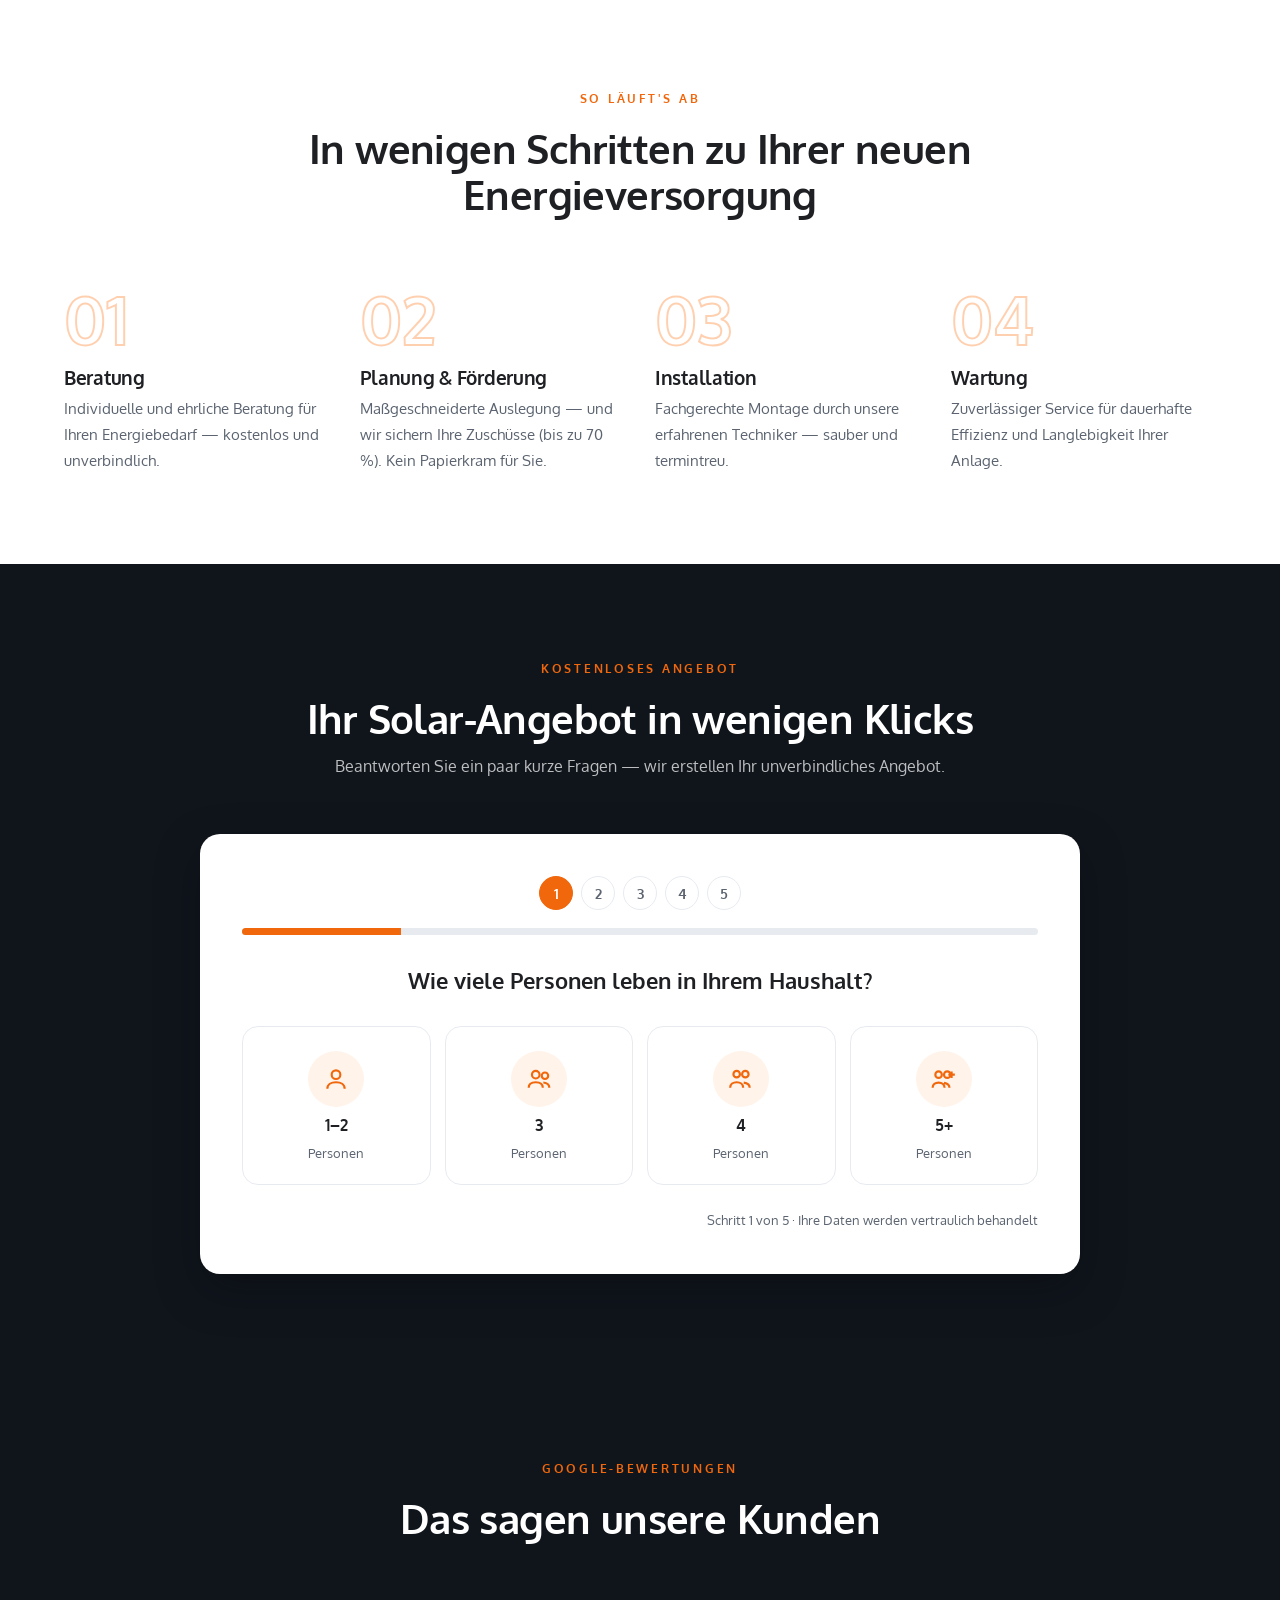
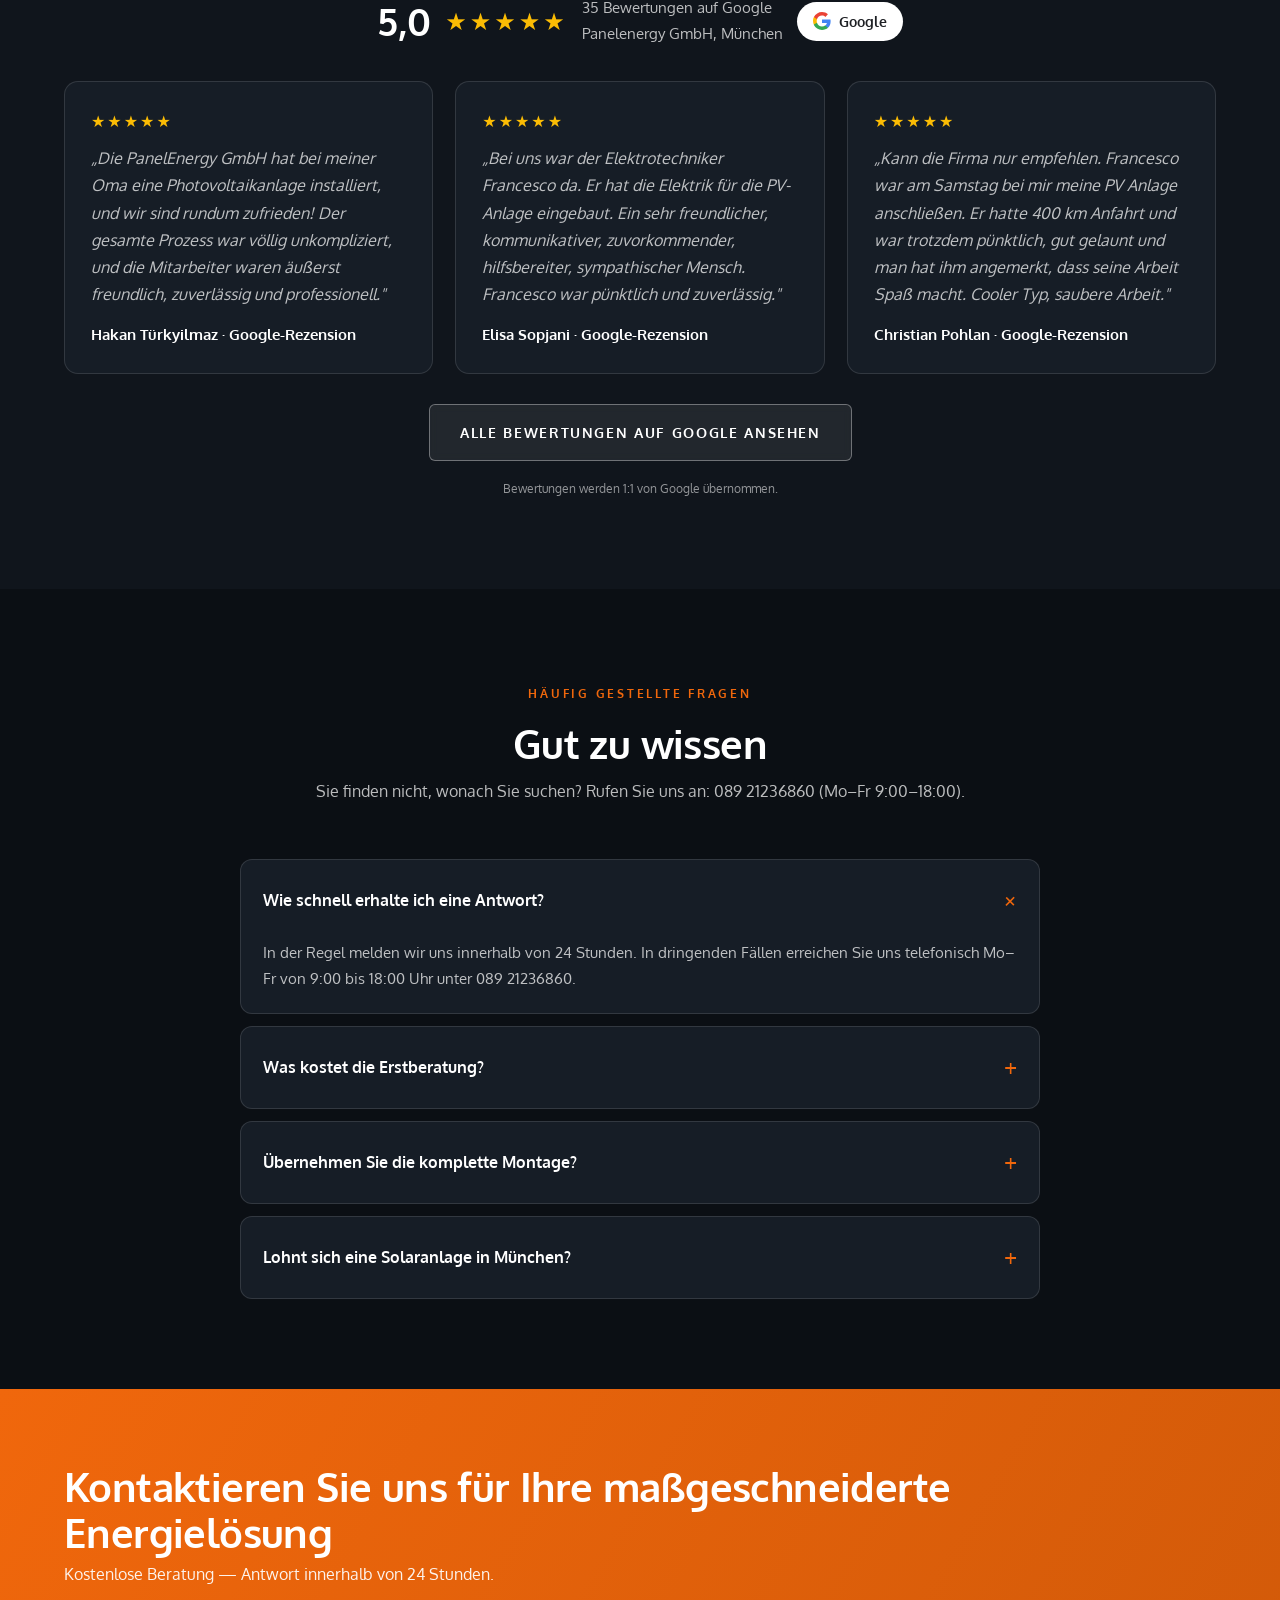
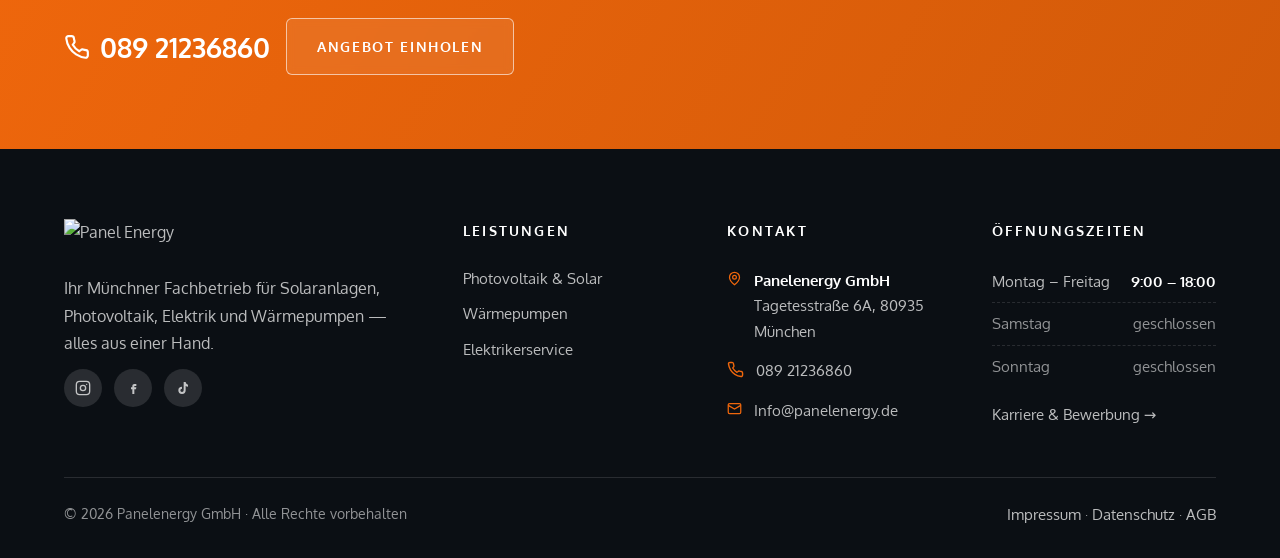
==== commit 29b092a7: "v11: Animierter Logo-Durchlaeufer mit weissen Logo-Kacheln (SystemProfi, Testsieger, Markenschriftzu" ====
--- a/index.html
+++ b/index.html
@@ -49,11 +49,23 @@
 <!-- PREMIUM-PARTNER-STRIP -->
 <div class="pstrip">
   <div class="wrap">
-    <div class="brands">
-      <span class="bw viessmann">VIE&#83;&#83;MANN</span>
-      <span class="bw">Vitocal<small>Wärmepumpen</small></span>
-      <span class="bw">Vitovolt<small>Solarmodule</small></span>
-      <span class="bw">Vitocharge<small>Stromspeicher</small></span>
+    <div class="mqwrap" aria-hidden="true">
+      <div class="mq-track">
+        <span class="lgp"><img src="https://thermosol-deutschland.de/wp-content/uploads/2025/08/Viessmann_SystemProfi_1_RGB_Wordmark_1.png" alt="Viessmann SystemProfi"></span>
+        <span class="lgp"><b class="vred">VIE&#83;&#83;MANN</b></span>
+        <span class="lgp"><b>Vitocal&nbsp;<small>Wärmepumpen</small></b></span>
+        <span class="lgp"><img src="https://thermosol-deutschland.de/wp-content/uploads/2025/10/Vitocal_250a_Testsieger_Handelsblatt.webp" alt="Vitocal 250-A Testsieger"></span>
+        <span class="lgp"><b>Vitovolt&nbsp;<small>Solarmodule</small></b></span>
+        <span class="lgp"><b>Vitocharge&nbsp;<small>Stromspeicher</small></b></span>
+        <span class="lgp"><b>Vitocell&nbsp;<small>Speichersysteme</small></b></span>
+        <span class="lgp"><img src="https://thermosol-deutschland.de/wp-content/uploads/2025/08/Viessmann_SystemProfi_1_RGB_Wordmark_1.png" alt=""></span>
+        <span class="lgp"><b class="vred">VIE&#83;&#83;MANN</b></span>
+        <span class="lgp"><b>Vitocal&nbsp;<small>Wärmepumpen</small></b></span>
+        <span class="lgp"><img src="https://thermosol-deutschland.de/wp-content/uploads/2025/10/Vitocal_250a_Testsieger_Handelsblatt.webp" alt=""></span>
+        <span class="lgp"><b>Vitovolt&nbsp;<small>Solarmodule</small></b></span>
+        <span class="lgp"><b>Vitocharge&nbsp;<small>Stromspeicher</small></b></span>
+        <span class="lgp"><b>Vitocell&nbsp;<small>Speichersysteme</small></b></span>
+      </div>
     </div>
     <div class="pcardo">
       <svg viewBox="0 0 24 24" fill="none" stroke="#fff" stroke-width="1.8" stroke-linecap="round" stroke-linejoin="round"><path d="M12 2.6l8.1 4.7v9.4L12 21.4l-8.1-4.7V7.3L12 2.6z"/><path d="M8.4 12.2l2.5 2.5 4.7-4.9"/></svg>
@@ -115,6 +127,26 @@
           <small style="color:var(--w55)">Platzhalter — das KI-Video wird hier eingebunden, sobald es vorliegt.</small>
         </div>
       </div>
+    </div>
+  </div>
+</section>
+
+<!-- AUSZEICHNUNG: VIESSMANN ZUKUNFTSPARTNER (ThermoSol-Stil) -->
+<section class="partnersec" id="auszeichnung">
+  <div class="wrap">
+    <div class="reveal">
+      <img class="badge-img" src="https://thermosol-deutschland.de/wp-content/uploads/2025/08/Viessmann_SystemProfi_1_RGB_Wordmark_1.png" alt="Viessmann SystemProfi">
+      <h2>Ausgezeichnet als Viessmann Zukunftspartner &amp; SystemProfi</h2>
+      <p style="margin-top:14px">Panel Energy gehört zu den ausgewählten Viessmann-Partnern in Deutschland — zertifiziert für höchste Fachkompetenz, Systemverständnis und Qualität in Planung und Umsetzung.</p>
+      <p style="margin-top:10px">Eine Auszeichnung, die unser Engagement für exzellente Energielösungen unterstreicht.</p>
+    </div>
+    <div class="reveal d1">
+      <div class="award">
+        <span class="vtop">VIE&#83;&#83;MANN</span>
+        <span class="vmark">V</span>
+        <span class="alabel">Zukunftspartner</span>
+      </div>
+      <p class="award-cap"><b>Panelenergy GmbH</b> · Viessmann Partnerprogramm</p>
     </div>
   </div>
 </section>
--- a/assets/style.css
+++ b/assets/style.css
@@ -533,3 +533,28 @@
 .map-facade.loaded iframe{position:static;flex:1;width:100%;min-height:0}
 .map-addr{background:#fff;border-top:1px solid var(--line);padding:11px 14px;font-size:.88rem;color:var(--ink-2);display:flex;align-items:center;gap:8px;flex:none}
 .map-addr b{color:var(--ink)}
+
+/* === v11: Dynamischer Logo-Durchlaeufer im Partner-Strip === */
+.pstrip .mqwrap{overflow:hidden;flex:1;padding:26px 0;min-width:0}
+.pstrip .mq-track{display:flex;align-items:center;gap:34px;width:max-content;animation:mq 30s linear infinite}
+.pstrip .mqwrap:hover .mq-track{animation-play-state:paused}
+.lgp{flex:none;display:flex;align-items:center;background:#fff;border-radius:12px;padding:10px 20px;height:62px;box-shadow:0 6px 18px rgba(0,0,0,.25)}
+.lgp img{height:42px;width:auto;max-width:190px;object-fit:contain}
+.lgp b{font-size:1.25rem;letter-spacing:.06em;color:var(--ink);white-space:nowrap}
+.lgp b.vred{color:#ff3e17;letter-spacing:.1em}
+.lgp small{display:block;font-size:.6rem;color:var(--muted);letter-spacing:.16em;text-transform:uppercase;font-weight:400}
+
+/* Zukunftspartner-Auszeichnung (Kachel nachgebaut, ohne fremde Urkunde) */
+.award{position:relative;aspect-ratio:1/1;max-width:430px;margin:0 auto;background:linear-gradient(135deg,#050505,#232323 55%,#0c0c0c);border-radius:6px;box-shadow:var(--shadow);display:flex;align-items:flex-end;padding:28px;overflow:hidden}
+.award .vmark{position:absolute;inset:-4% 0 0 0;display:grid;place-items:center;font-size:17rem;font-weight:700;line-height:1;color:transparent;background:linear-gradient(115deg,#3d3d3d 20%,#7a7a7a 50%,#1c1c1c 80%);-webkit-background-clip:text;background-clip:text;user-select:none}
+.award .alabel{position:relative;color:#fff;font-size:1.15rem;letter-spacing:.02em}
+.award .vtop{position:absolute;top:18px;right:20px;color:#ff3e17;font-weight:700;letter-spacing:.12em;font-size:.82rem}
+.award-cap{margin-top:14px;text-align:center;font-size:.92rem;color:var(--muted)}
+.award-cap b{color:var(--ink)}
+
+/* Referenzen-Galerie: Bilder vollstaendig (Masonry statt Beschnitt) */
+.gallery{display:block;columns:3;column-gap:18px}
+.gitem{aspect-ratio:auto;margin-bottom:18px;break-inside:avoid;display:block}
+.gitem img{width:100%;height:auto}
+@media(max-width:1020px){.gallery{columns:2}}
+@media(max-width:640px){.gallery{columns:1}}
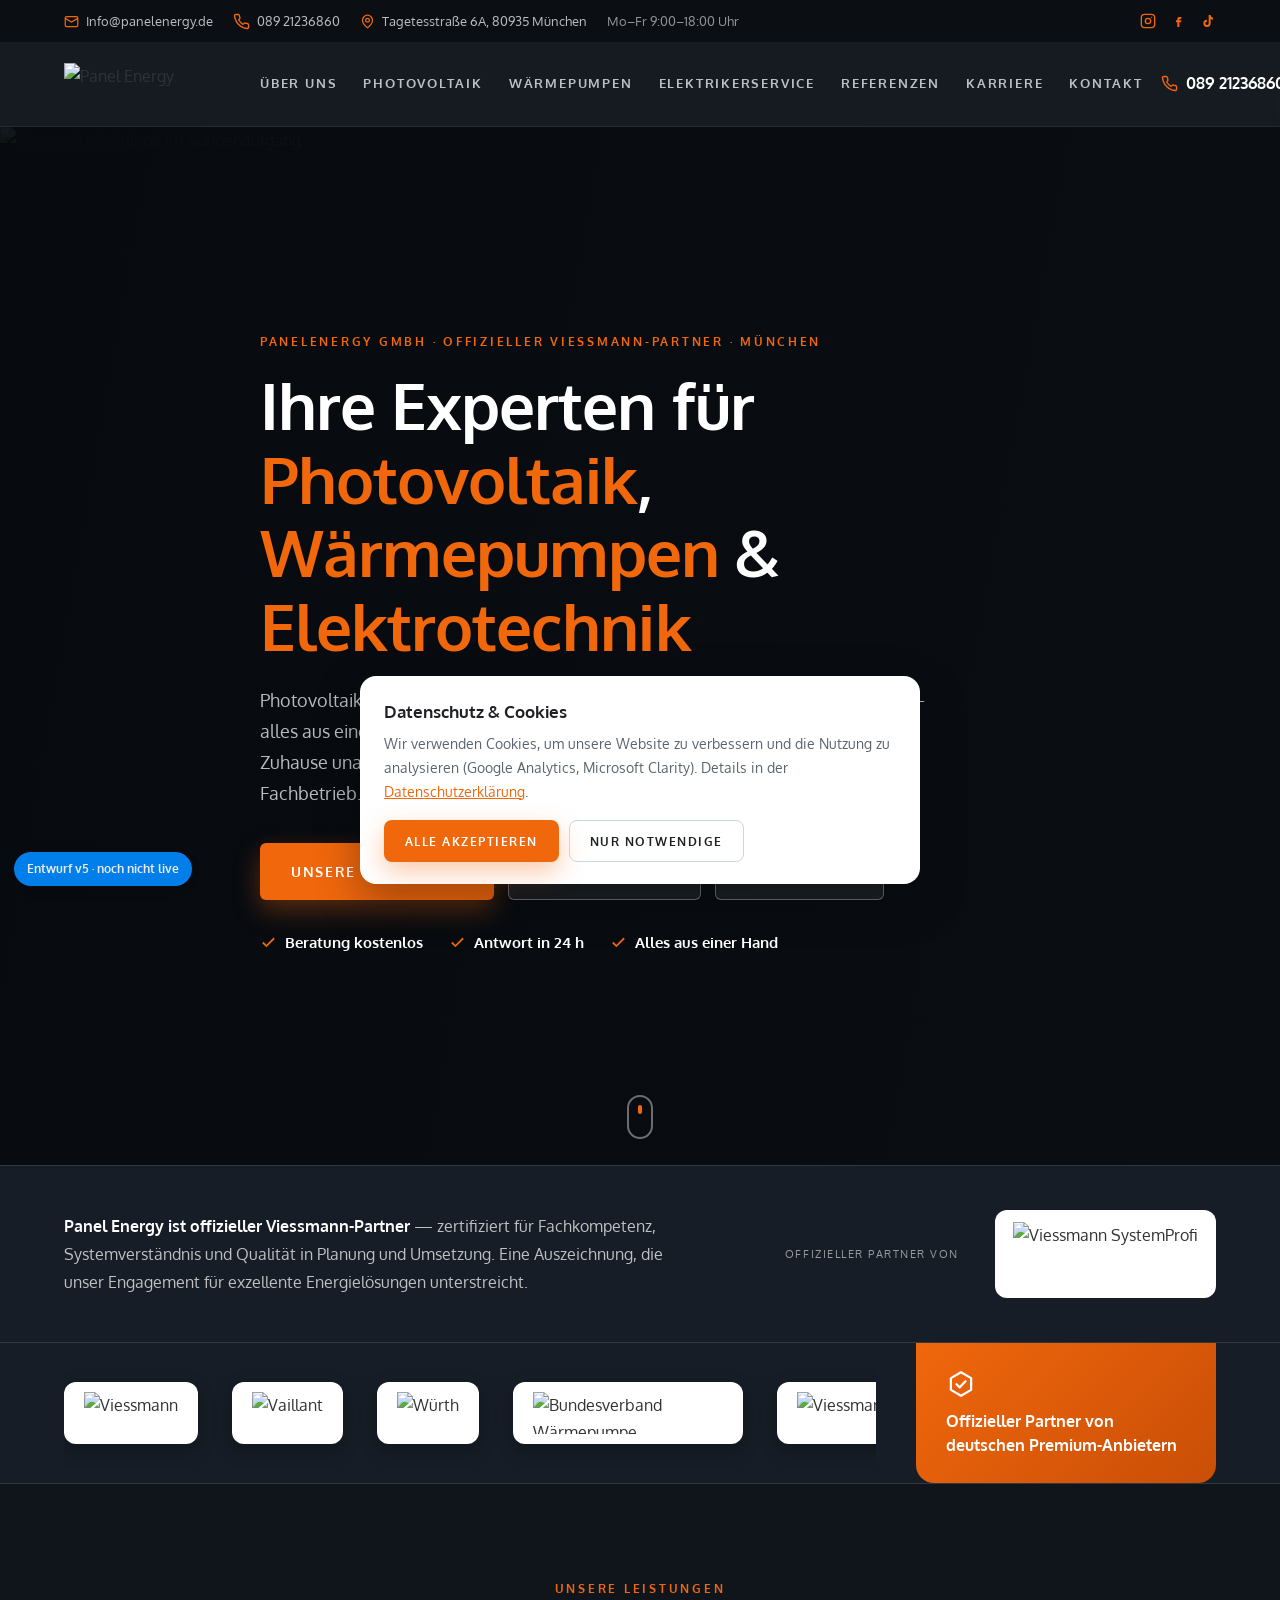
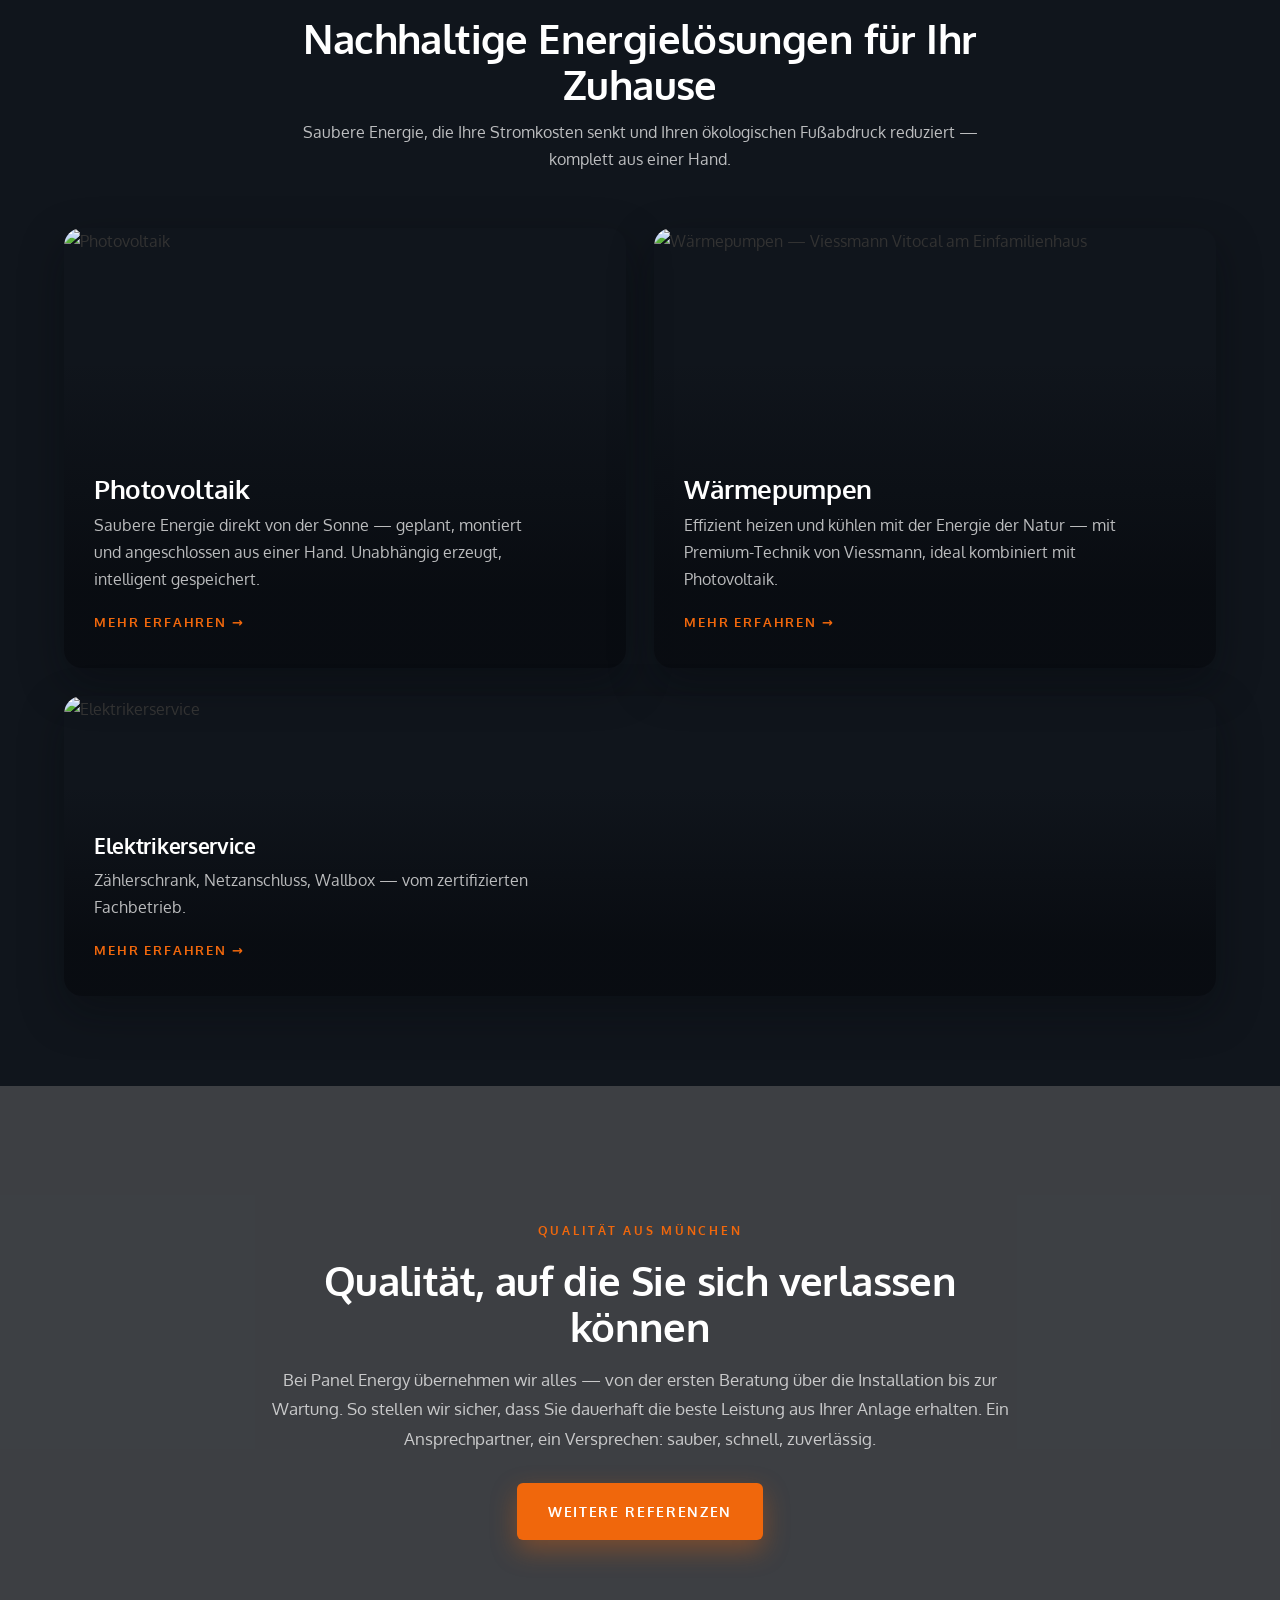
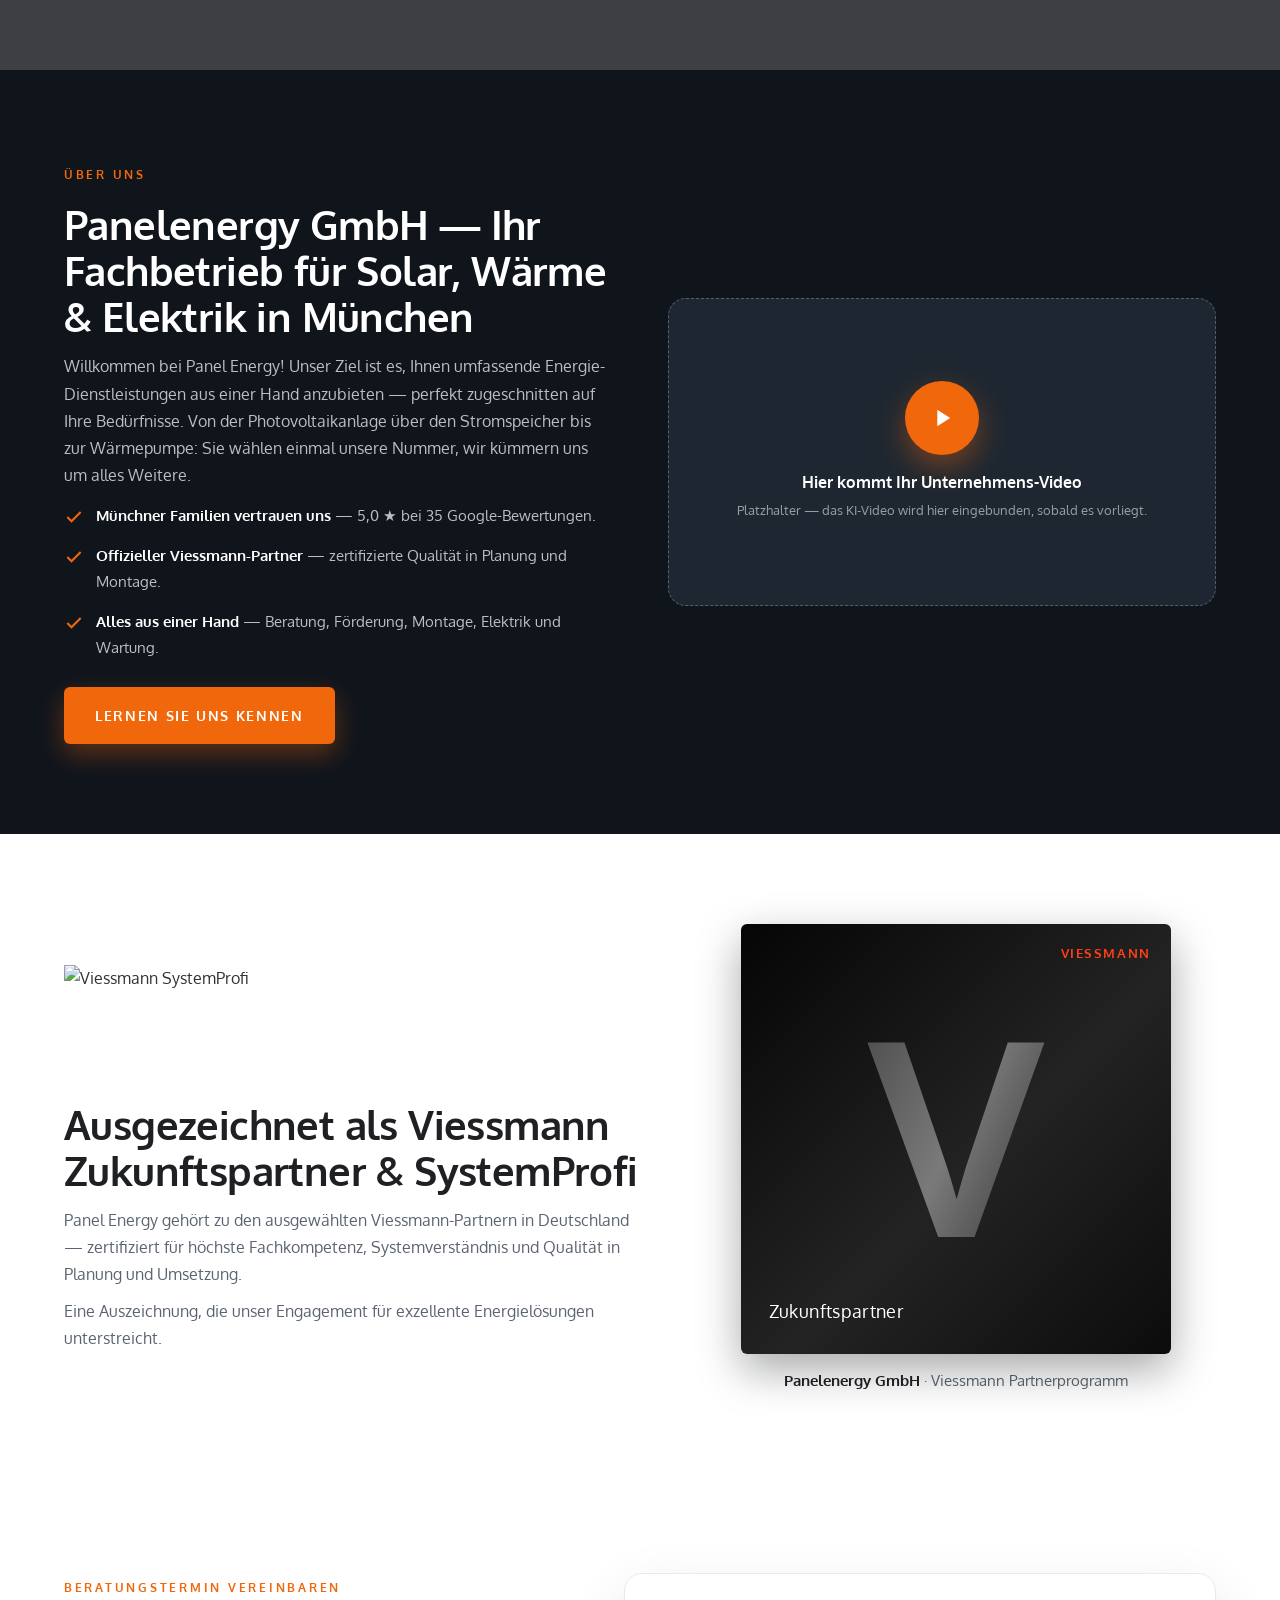
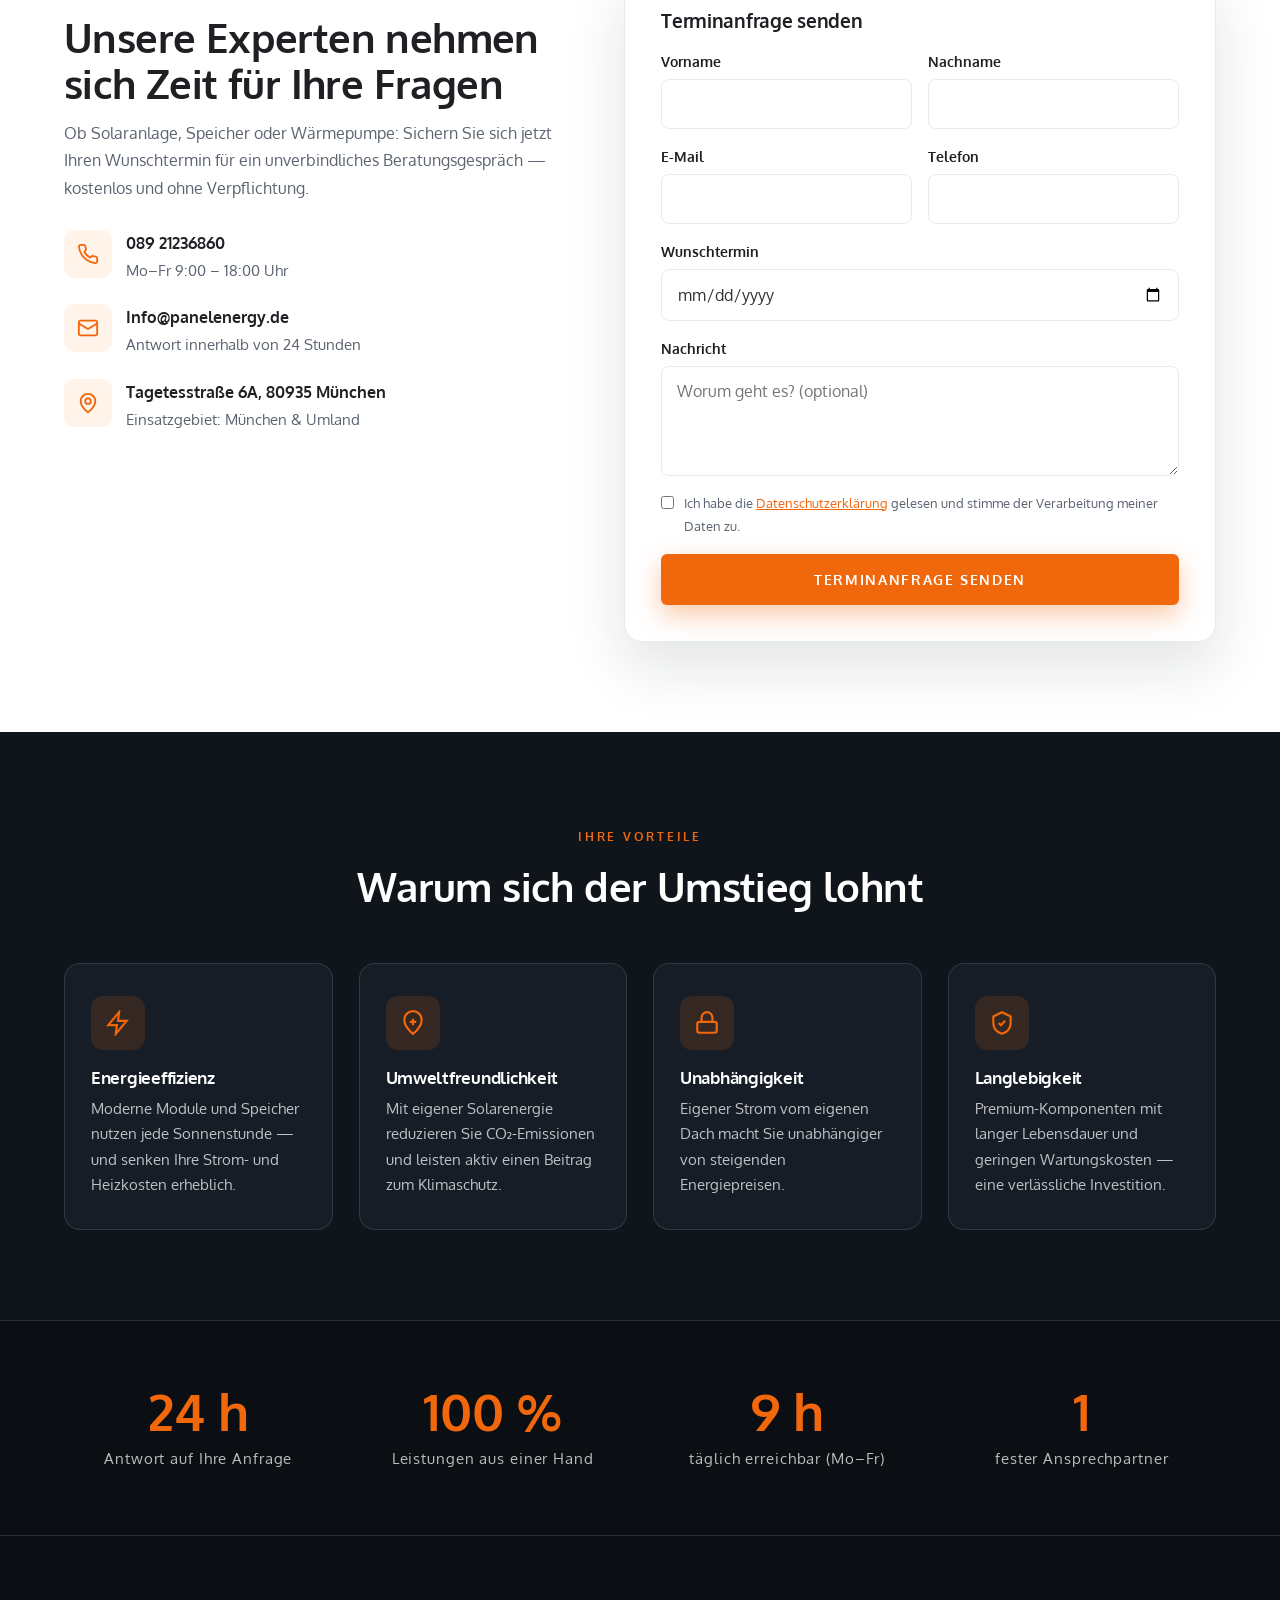
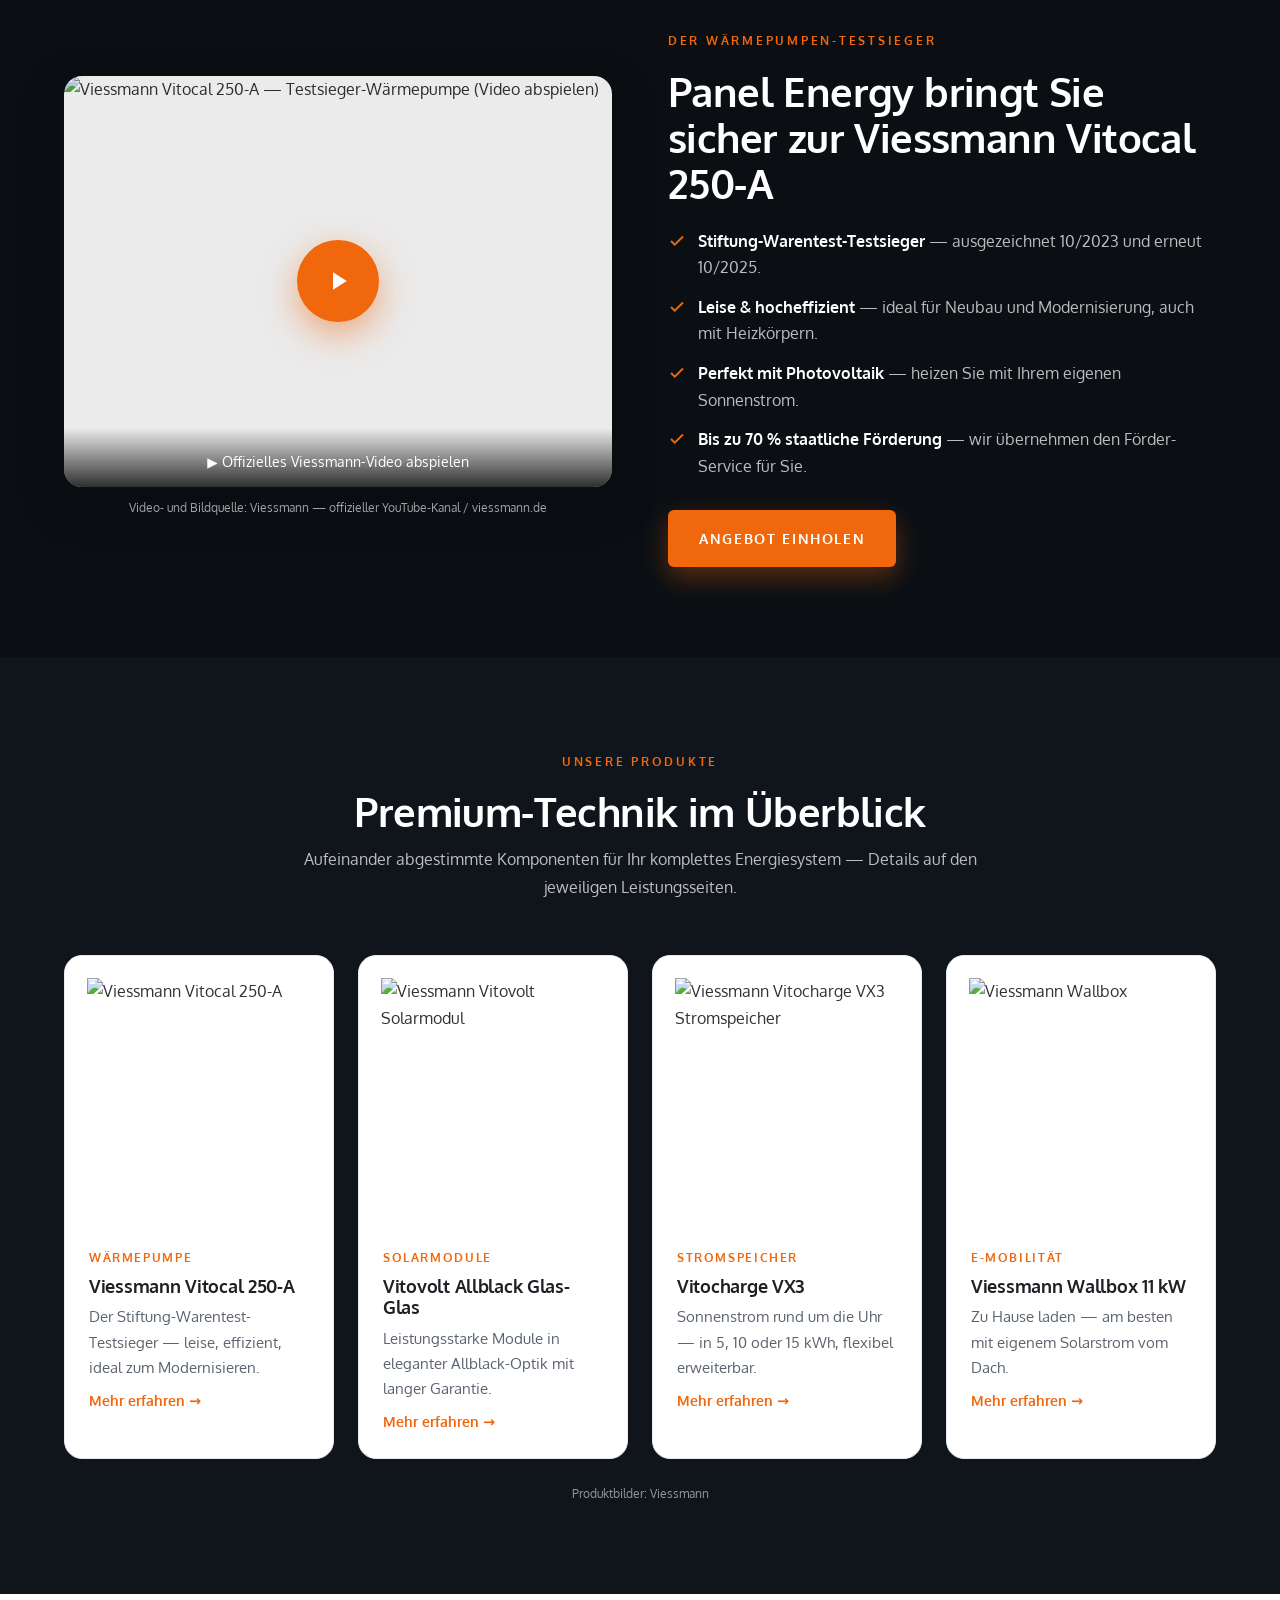
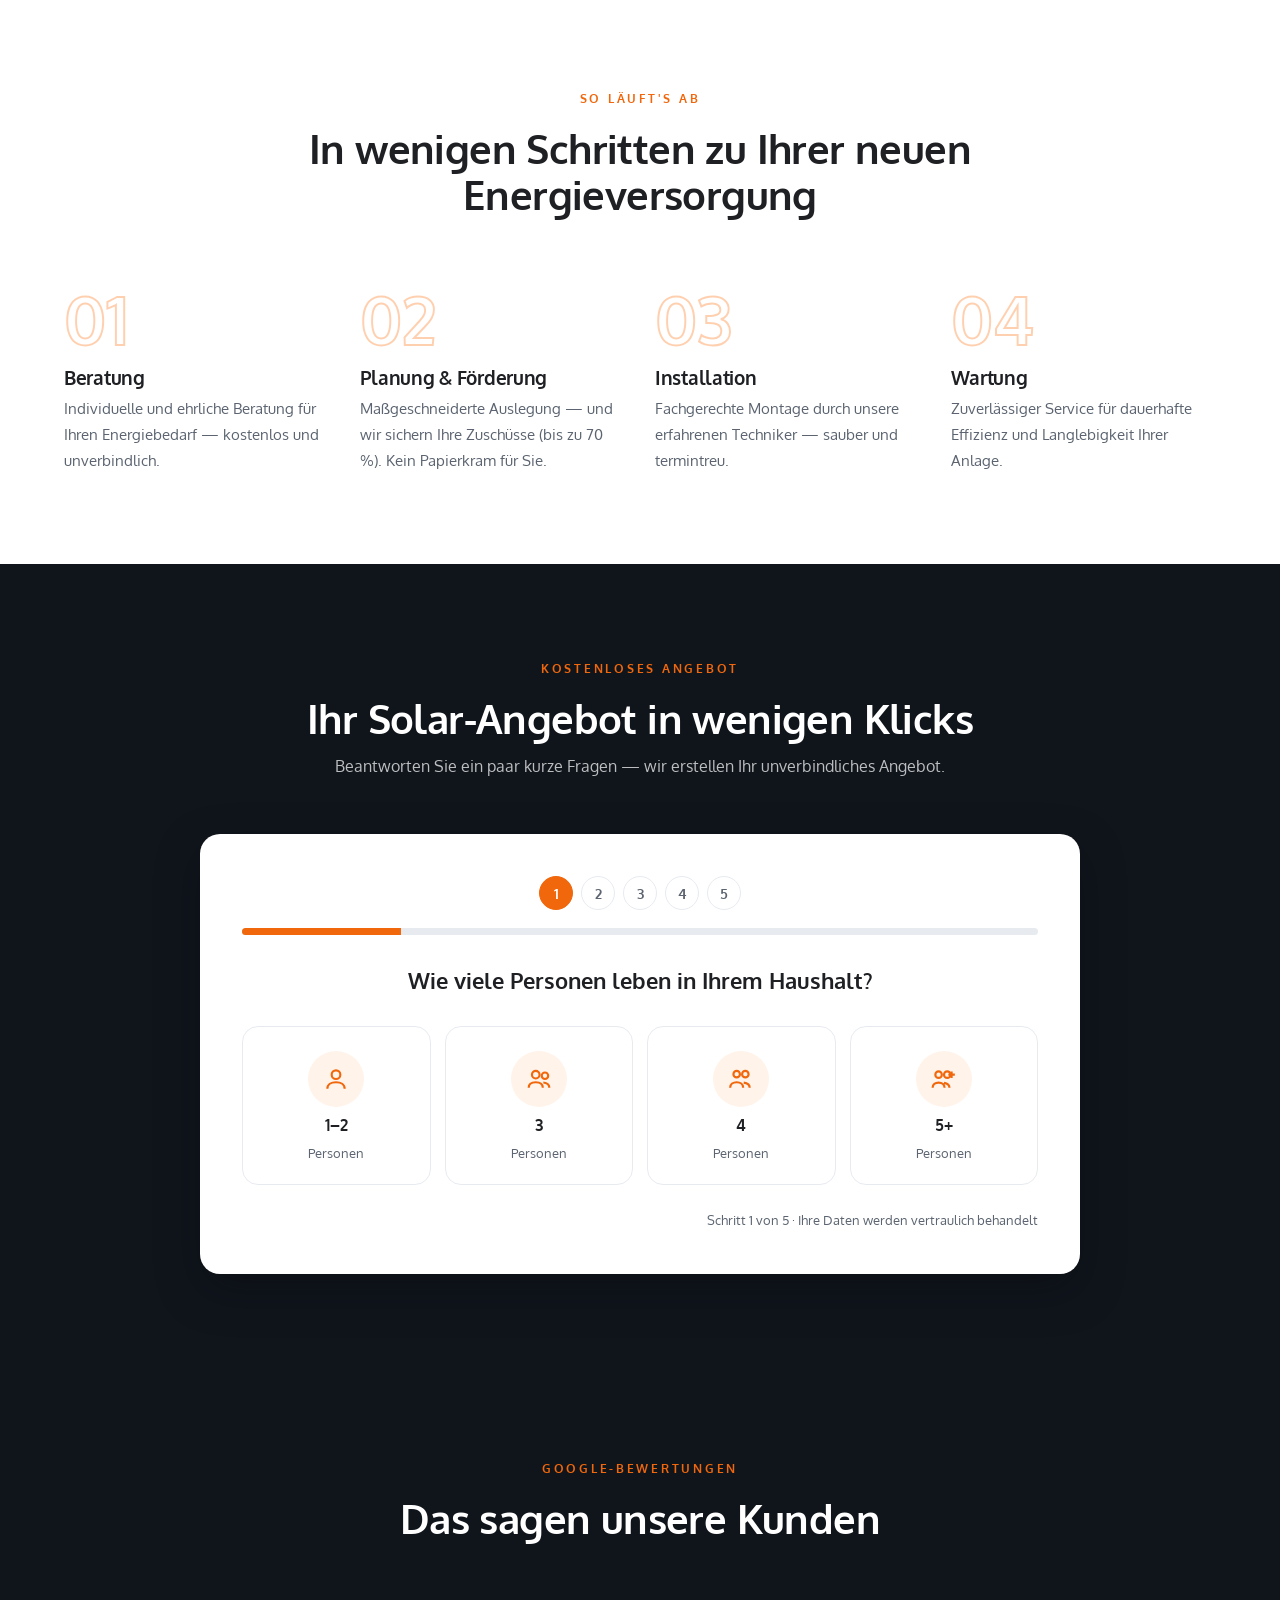
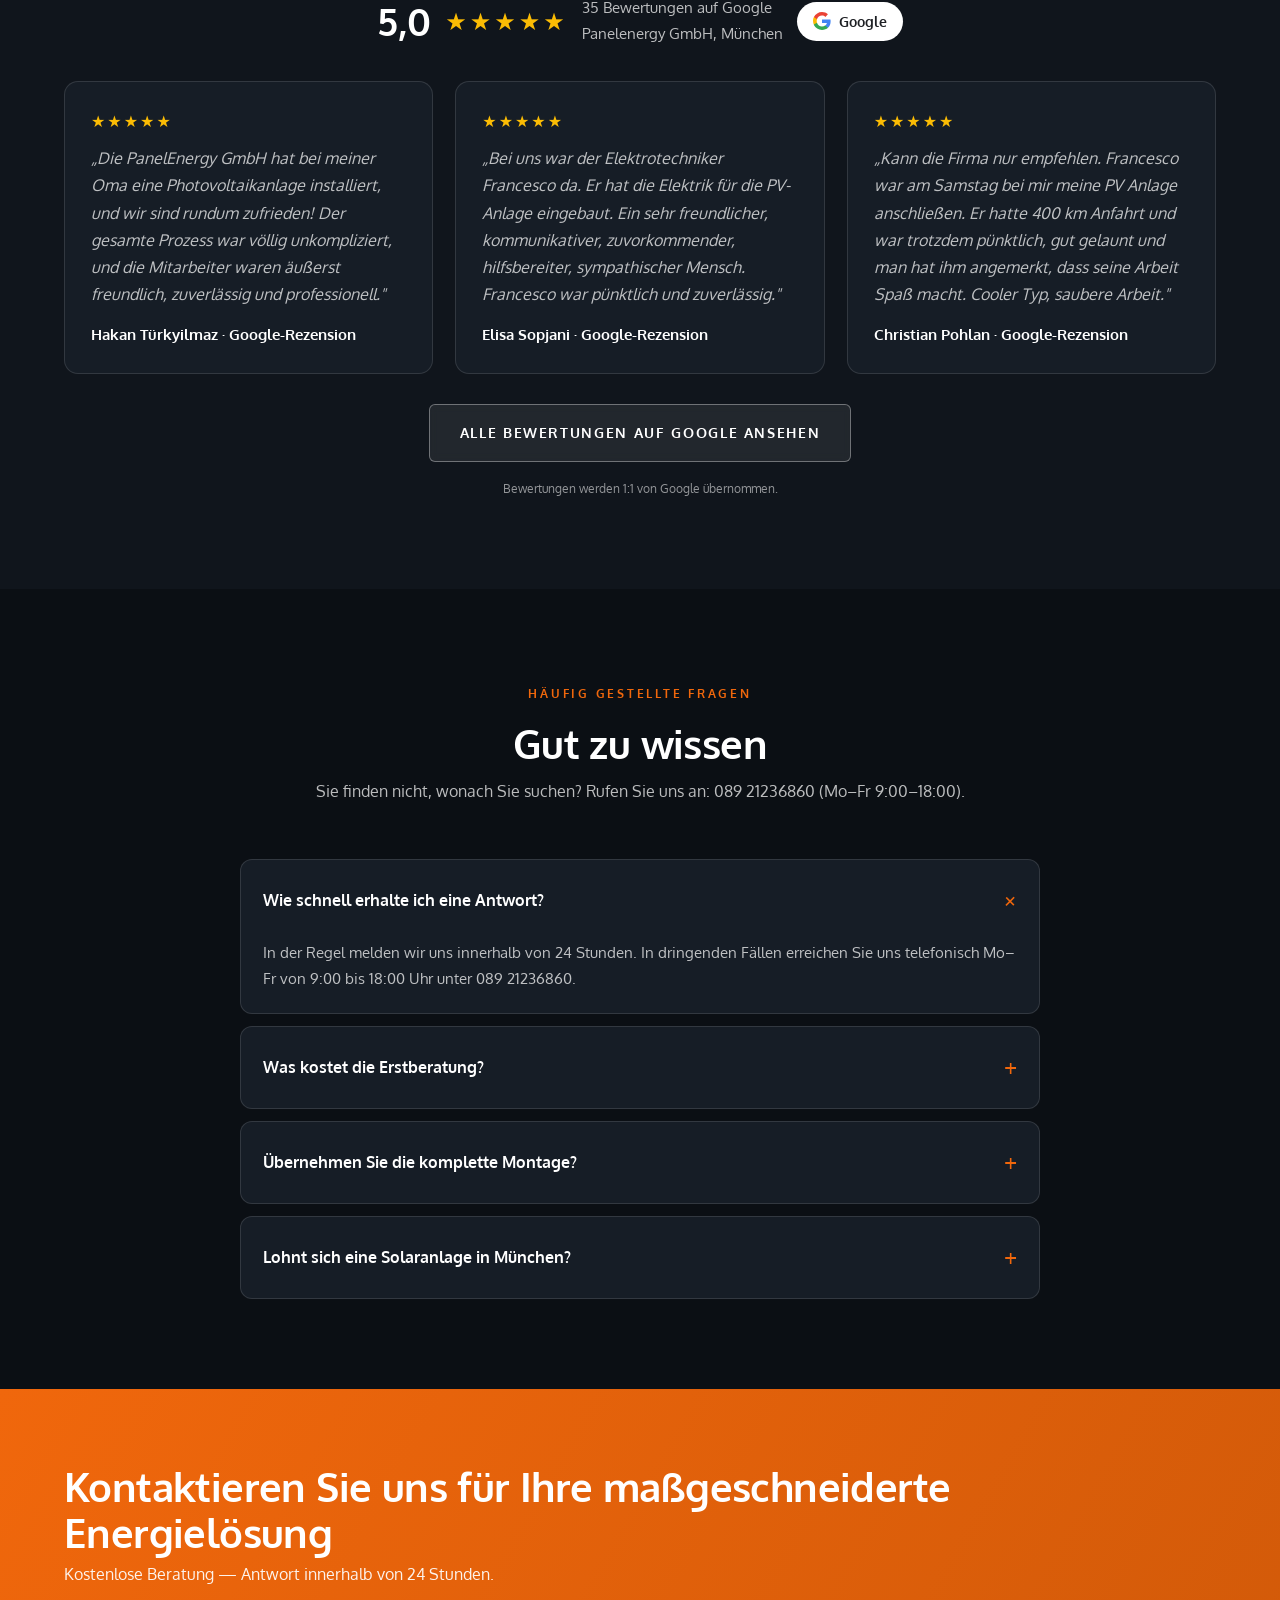
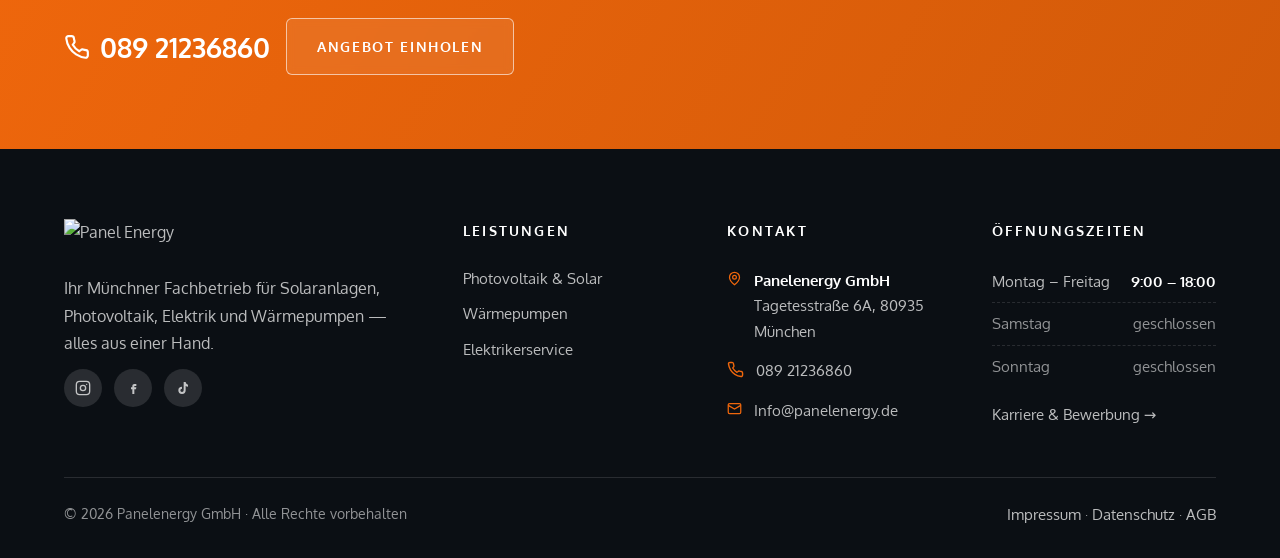
==== commit 39c6eb7f: "v11.1: Durchlaeufer mit exakt den ThermoSol-Partnerlogos (Viessmann, Vaillant, Wuerth, BWP, SystemPr" ====
--- a/index.html
+++ b/index.html
@@ -51,20 +51,16 @@
   <div class="wrap">
     <div class="mqwrap" aria-hidden="true">
       <div class="mq-track">
+        <span class="lgp"><img src="https://thermosol-deutschland.de/wp-content/uploads/2024/06/Viessmann-logo-300x65-1.png" alt="Viessmann"></span>
+        <span class="lgp"><img src="https://thermosol-deutschland.de/wp-content/uploads/2025/04/VAI-Logo-SCREEN_RGB.svg" alt="Vaillant"></span>
+        <span class="lgp"><img src="https://thermosol-deutschland.de/wp-content/uploads/2024/06/Wuerth-Logo-300x63-1.png" alt="Würth"></span>
+        <span class="lgp"><img src="https://thermosol-deutschland.de/wp-content/uploads/2025/01/csm_Logo_BWP_gross_6b85953c3d.png" alt="Bundesverband Wärmepumpe"></span>
         <span class="lgp"><img src="https://thermosol-deutschland.de/wp-content/uploads/2025/08/Viessmann_SystemProfi_1_RGB_Wordmark_1.png" alt="Viessmann SystemProfi"></span>
-        <span class="lgp"><b class="vred">VIE&#83;&#83;MANN</b></span>
-        <span class="lgp"><b>Vitocal&nbsp;<small>Wärmepumpen</small></b></span>
-        <span class="lgp"><img src="https://thermosol-deutschland.de/wp-content/uploads/2025/10/Vitocal_250a_Testsieger_Handelsblatt.webp" alt="Vitocal 250-A Testsieger"></span>
-        <span class="lgp"><b>Vitovolt&nbsp;<small>Solarmodule</small></b></span>
-        <span class="lgp"><b>Vitocharge&nbsp;<small>Stromspeicher</small></b></span>
-        <span class="lgp"><b>Vitocell&nbsp;<small>Speichersysteme</small></b></span>
+        <span class="lgp"><img src="https://thermosol-deutschland.de/wp-content/uploads/2024/06/Viessmann-logo-300x65-1.png" alt=""></span>
+        <span class="lgp"><img src="https://thermosol-deutschland.de/wp-content/uploads/2025/04/VAI-Logo-SCREEN_RGB.svg" alt=""></span>
+        <span class="lgp"><img src="https://thermosol-deutschland.de/wp-content/uploads/2024/06/Wuerth-Logo-300x63-1.png" alt=""></span>
+        <span class="lgp"><img src="https://thermosol-deutschland.de/wp-content/uploads/2025/01/csm_Logo_BWP_gross_6b85953c3d.png" alt=""></span>
         <span class="lgp"><img src="https://thermosol-deutschland.de/wp-content/uploads/2025/08/Viessmann_SystemProfi_1_RGB_Wordmark_1.png" alt=""></span>
-        <span class="lgp"><b class="vred">VIE&#83;&#83;MANN</b></span>
-        <span class="lgp"><b>Vitocal&nbsp;<small>Wärmepumpen</small></b></span>
-        <span class="lgp"><img src="https://thermosol-deutschland.de/wp-content/uploads/2025/10/Vitocal_250a_Testsieger_Handelsblatt.webp" alt=""></span>
-        <span class="lgp"><b>Vitovolt&nbsp;<small>Solarmodule</small></b></span>
-        <span class="lgp"><b>Vitocharge&nbsp;<small>Stromspeicher</small></b></span>
-        <span class="lgp"><b>Vitocell&nbsp;<small>Speichersysteme</small></b></span>
       </div>
     </div>
     <div class="pcardo">
